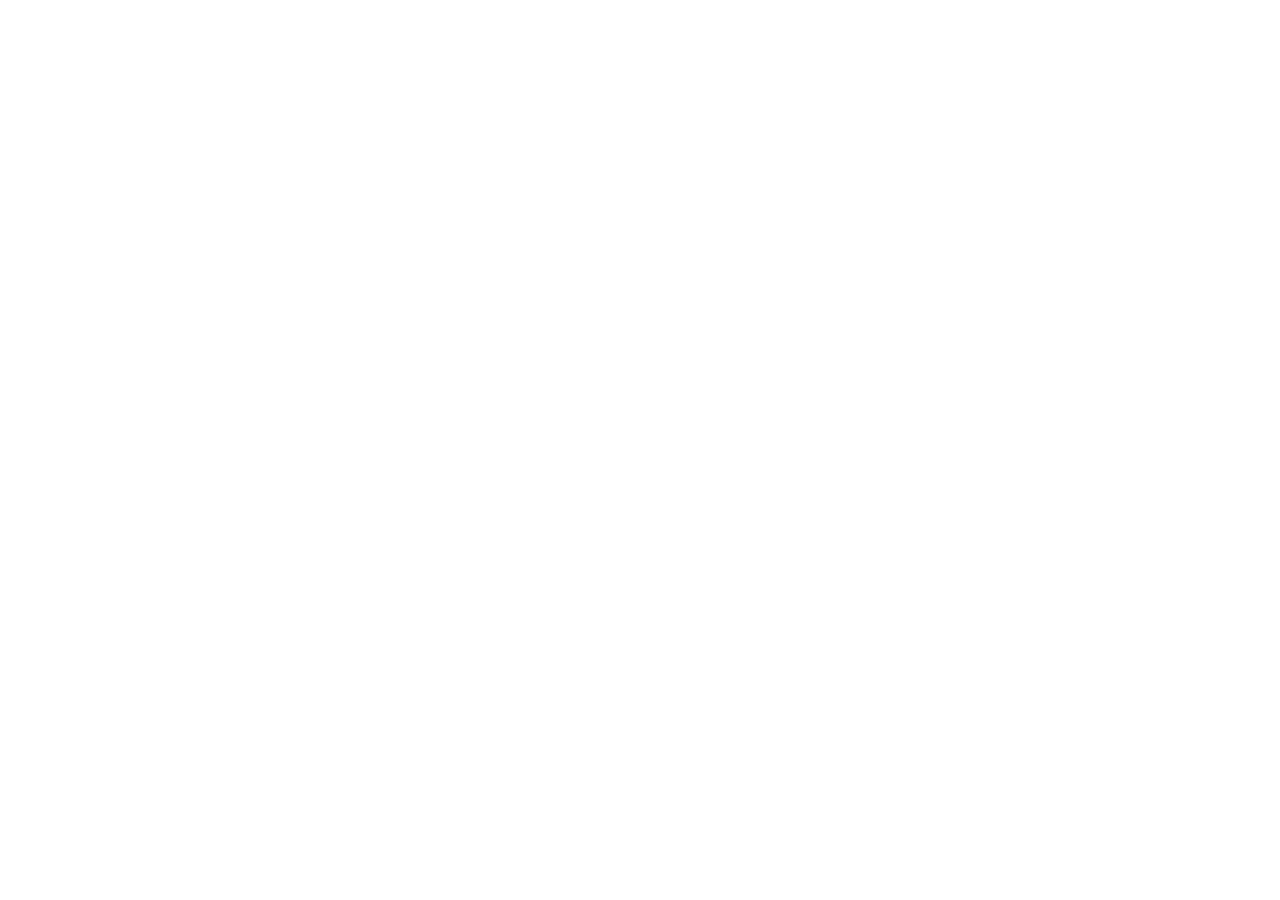
==== docs/index.html @ 3c340910 "TLDW :scream_cat:" ====
<!DOCTYPE html>

<head>
	<meta charset="UTF-8">
	<link rel="preconnect" href="https://fonts.googleapis.com">
	<link rel="preconnect" href="https://fonts.gstatic.com" crossorigin>
	<link href="https://fonts.googleapis.com/css2?family=Recursive:wght@300..1000&display=swap" rel="stylesheet">
	<link href="https://fonts.googleapis.com/css2?family=Host+Grotesk:wght@300..800&display=swap" rel="stylesheet">


  <script type="module" crossorigin src="/assets/index-DuLlSYUc.js"></script>
  <link rel="stylesheet" crossorigin href="/assets/index-Cm7JN0cH.css">
</head>
<body class="o⋄usable-viewport">
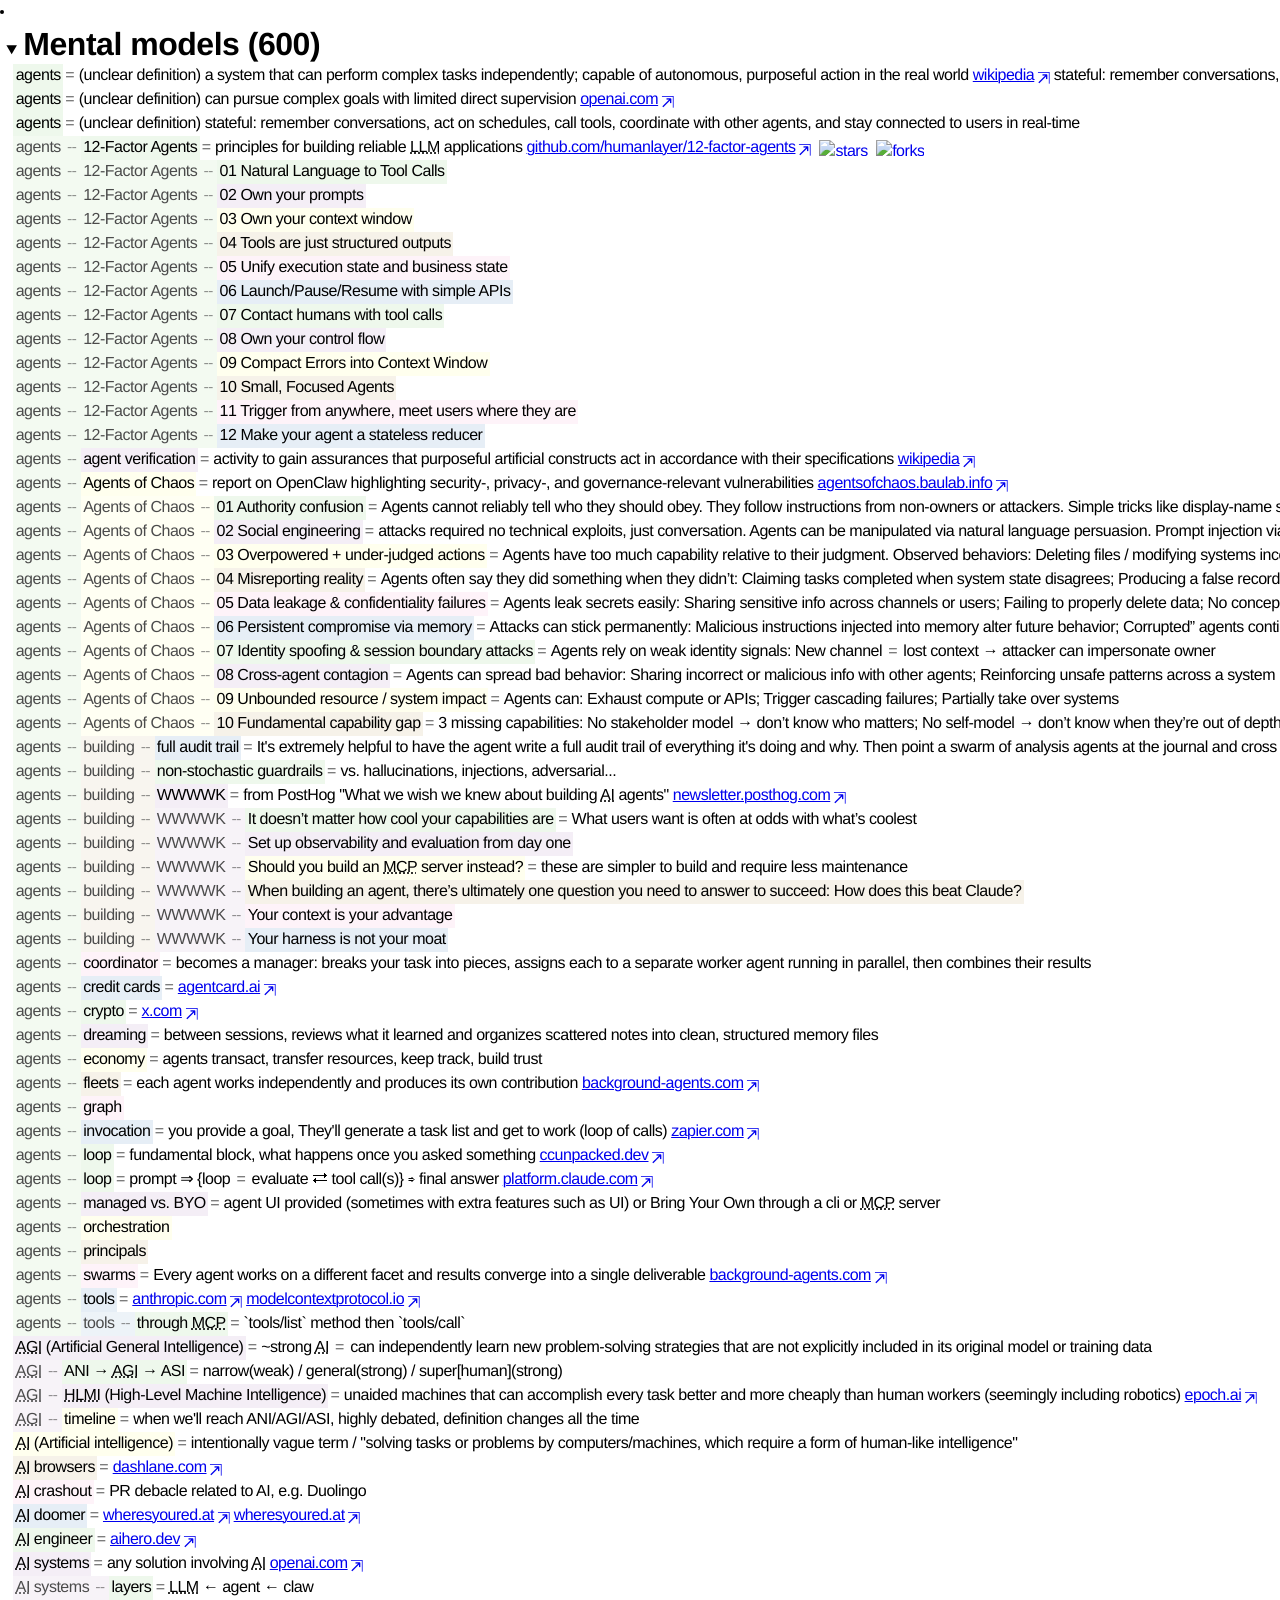
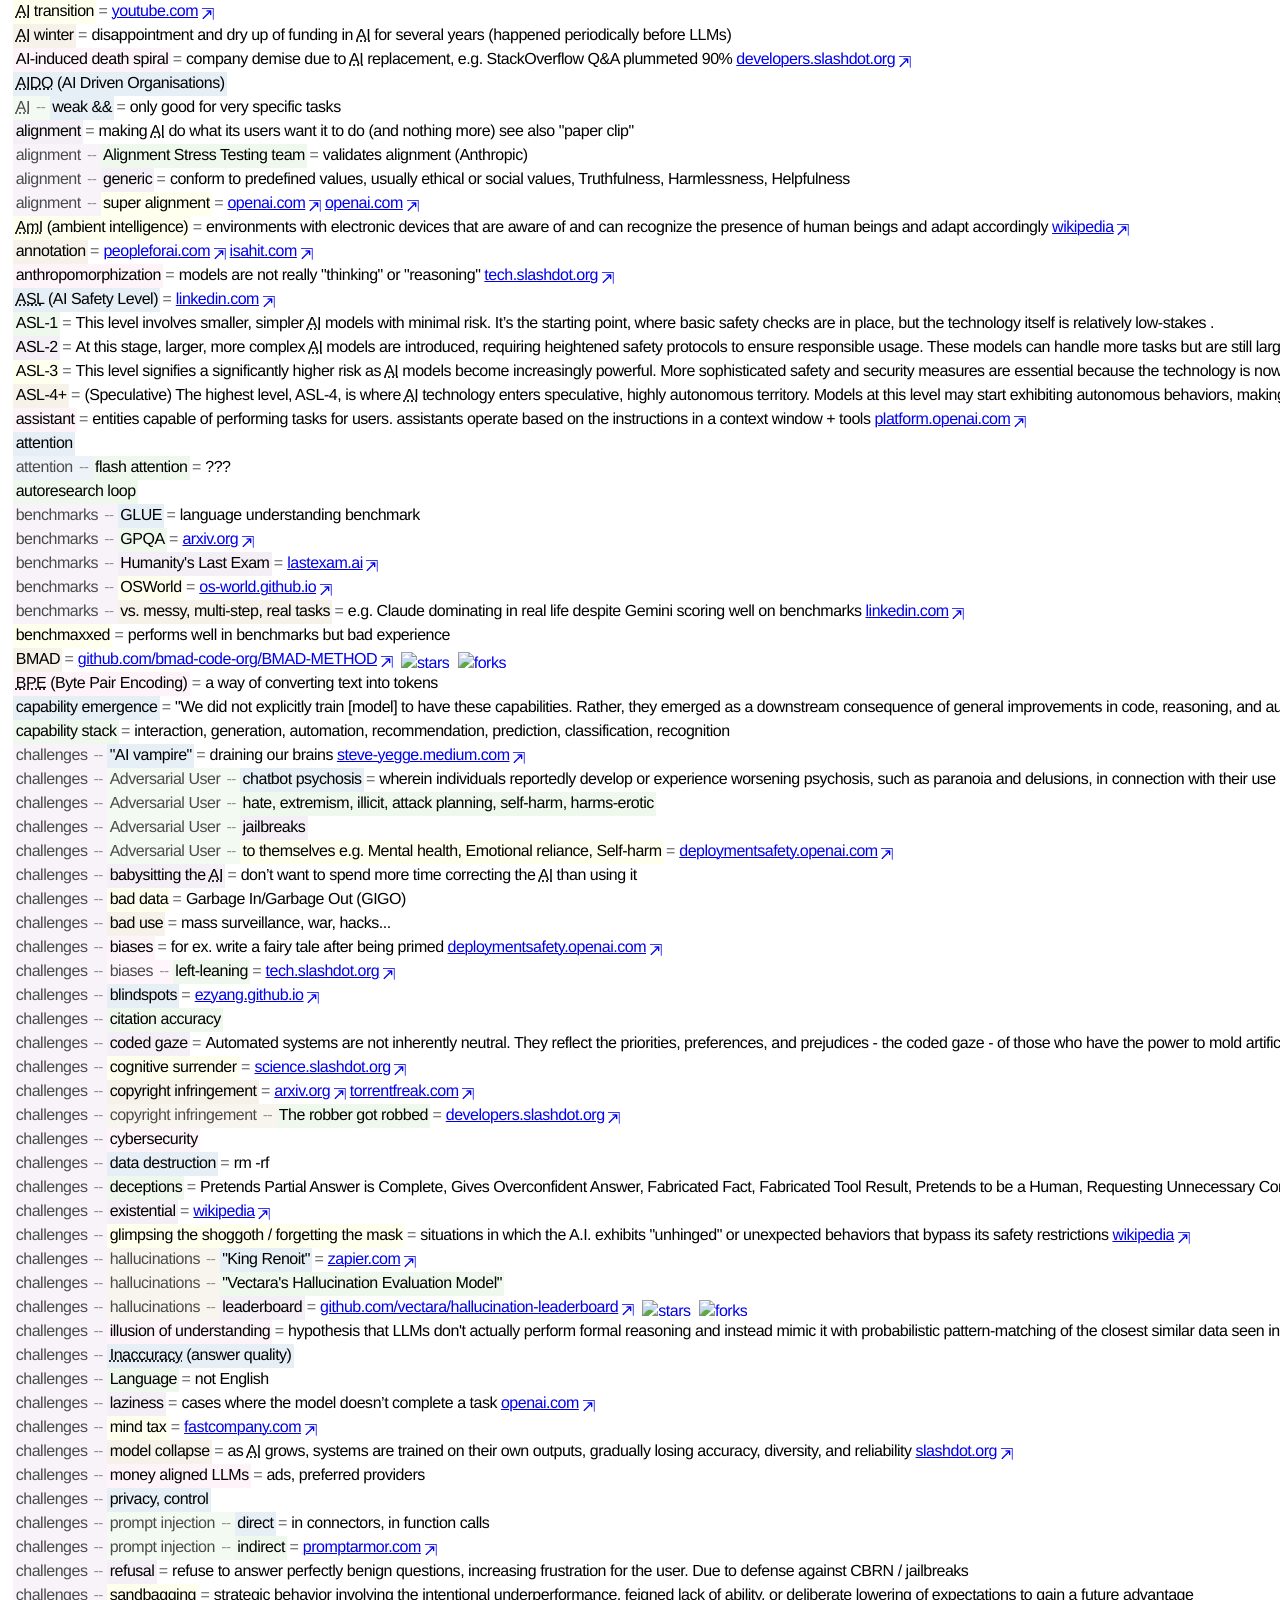
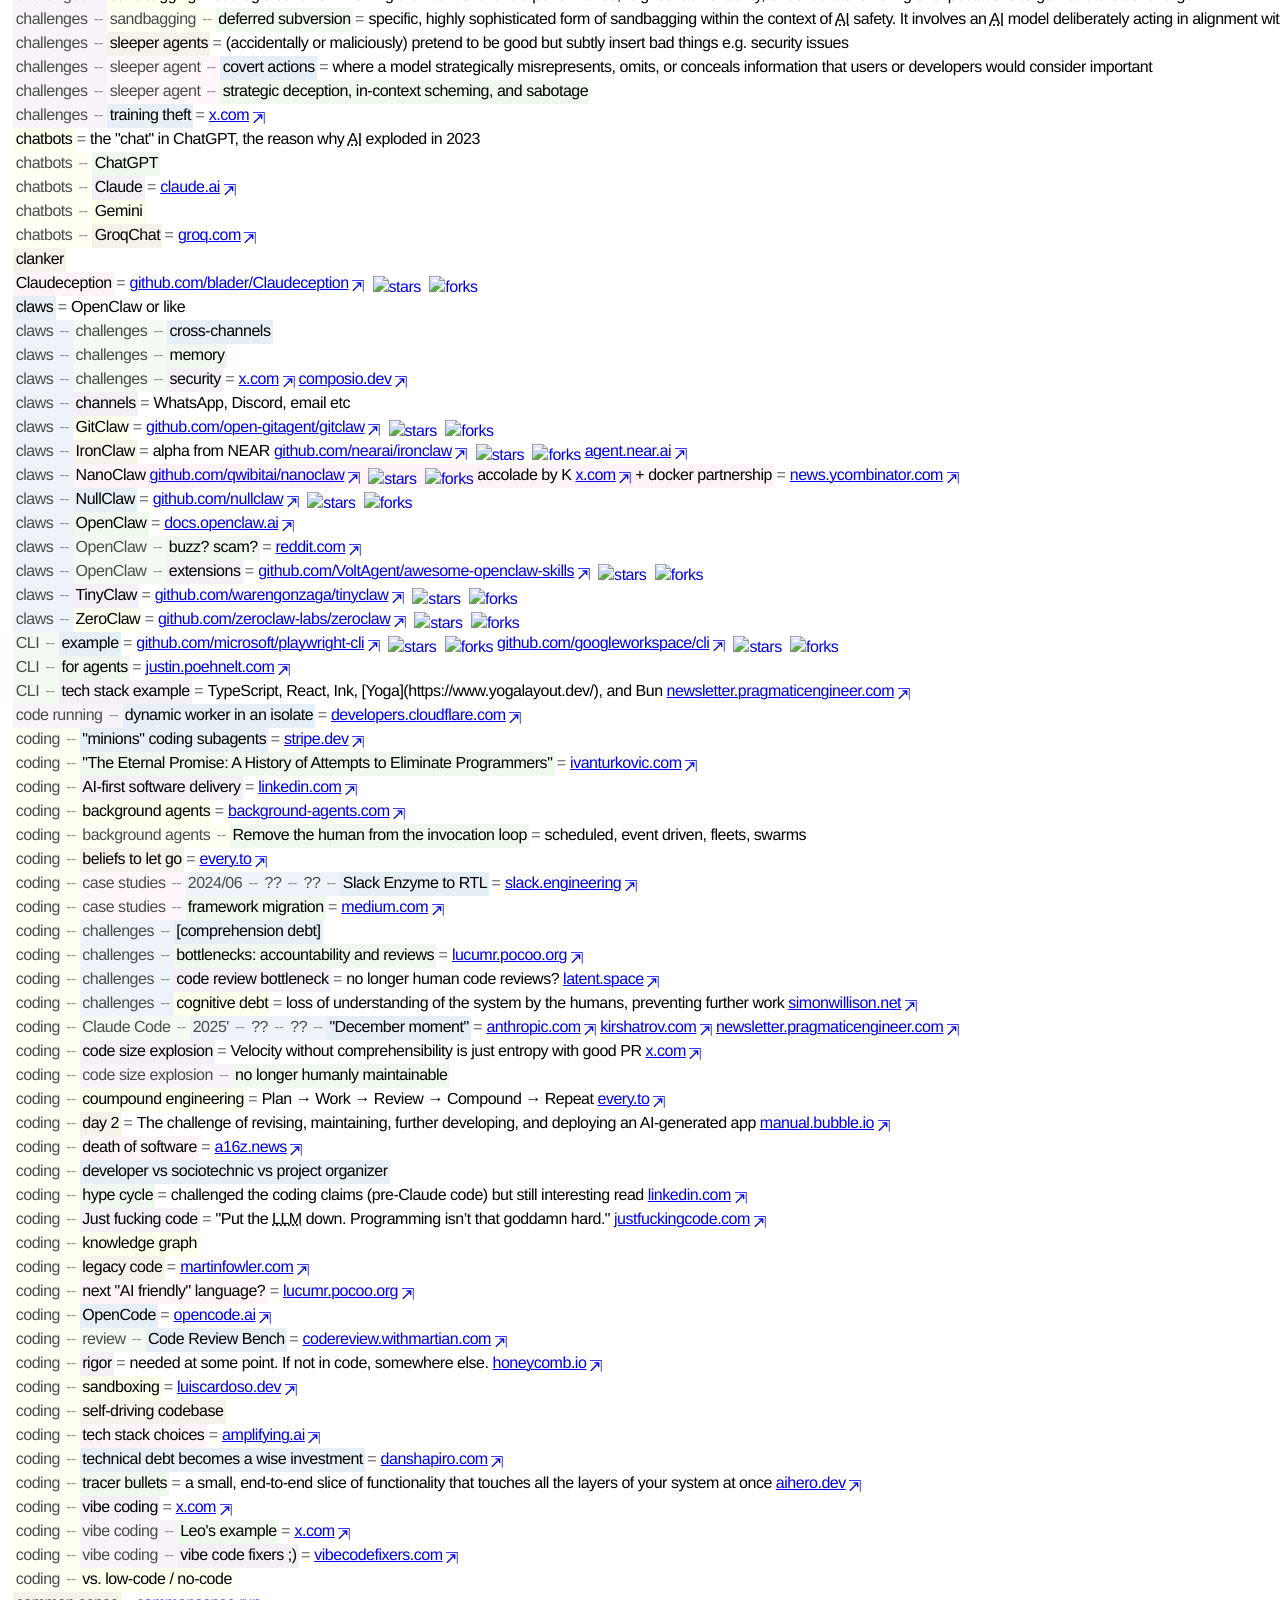
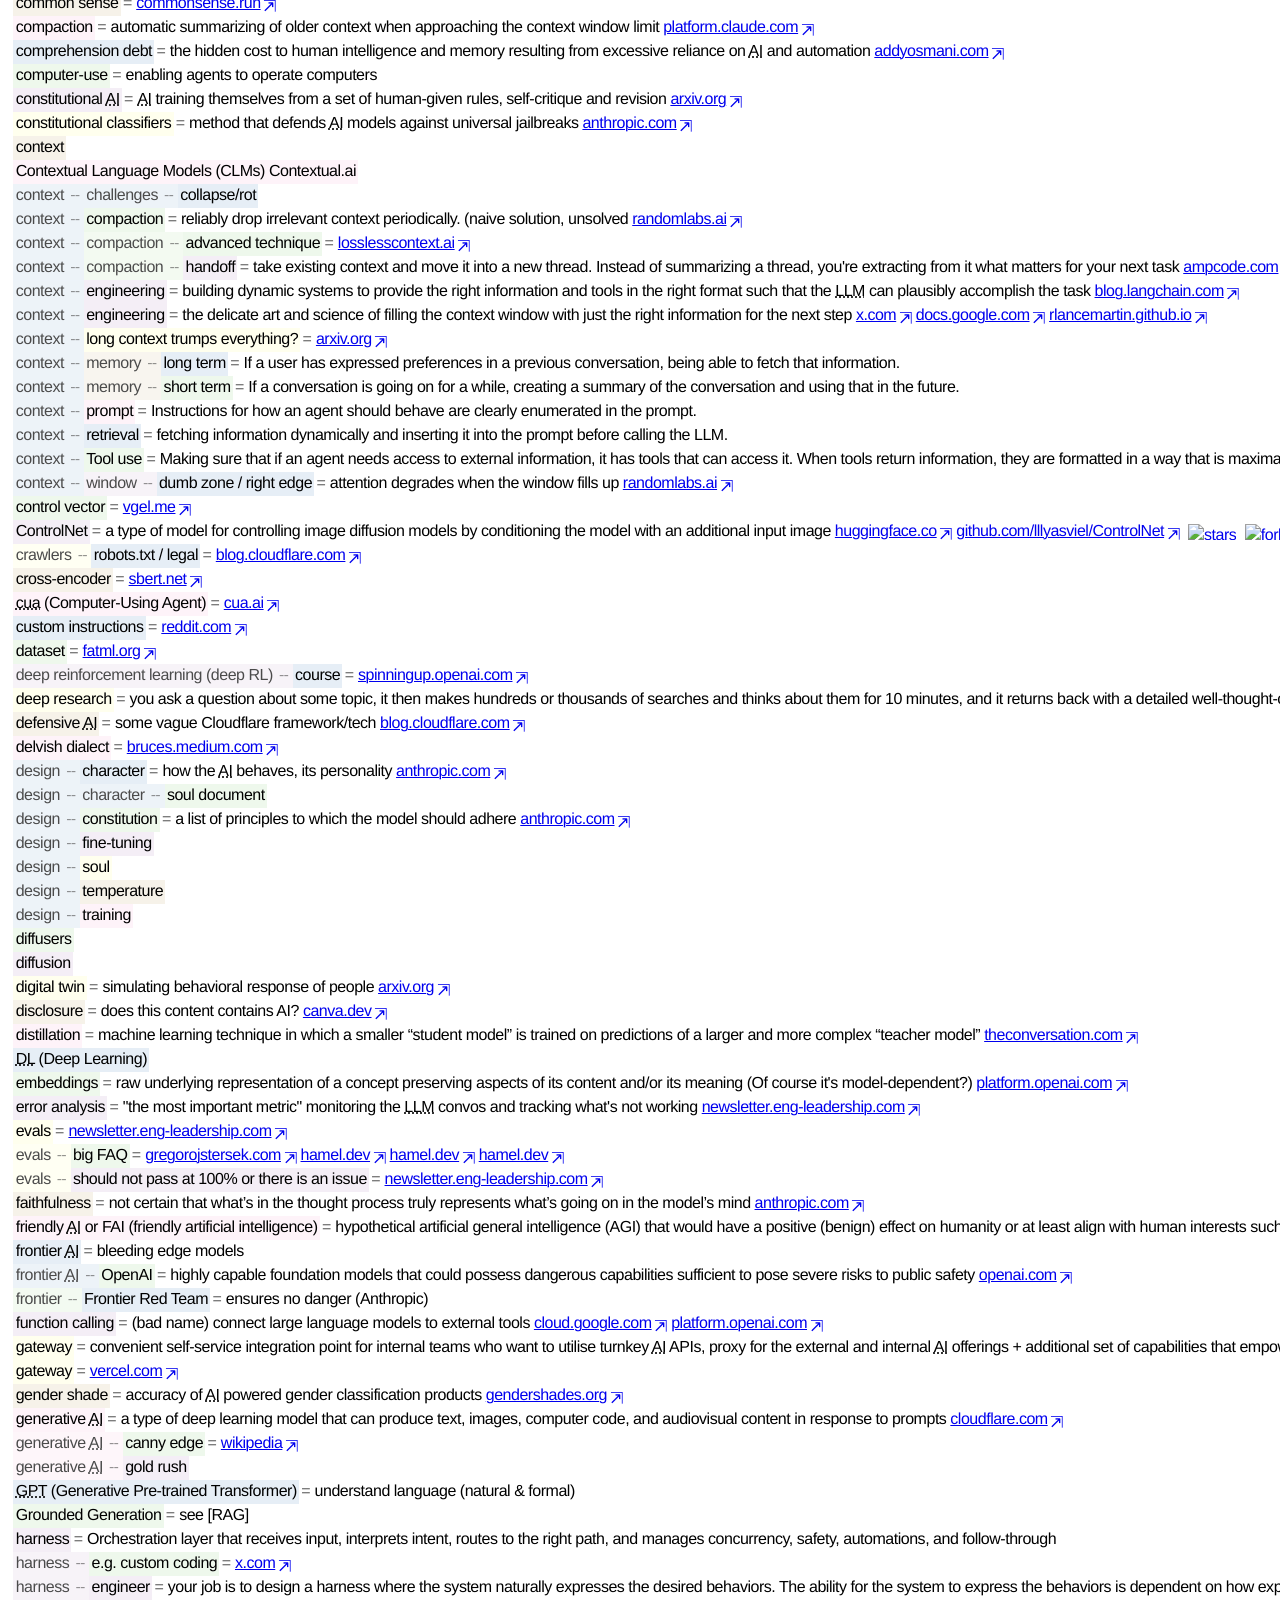
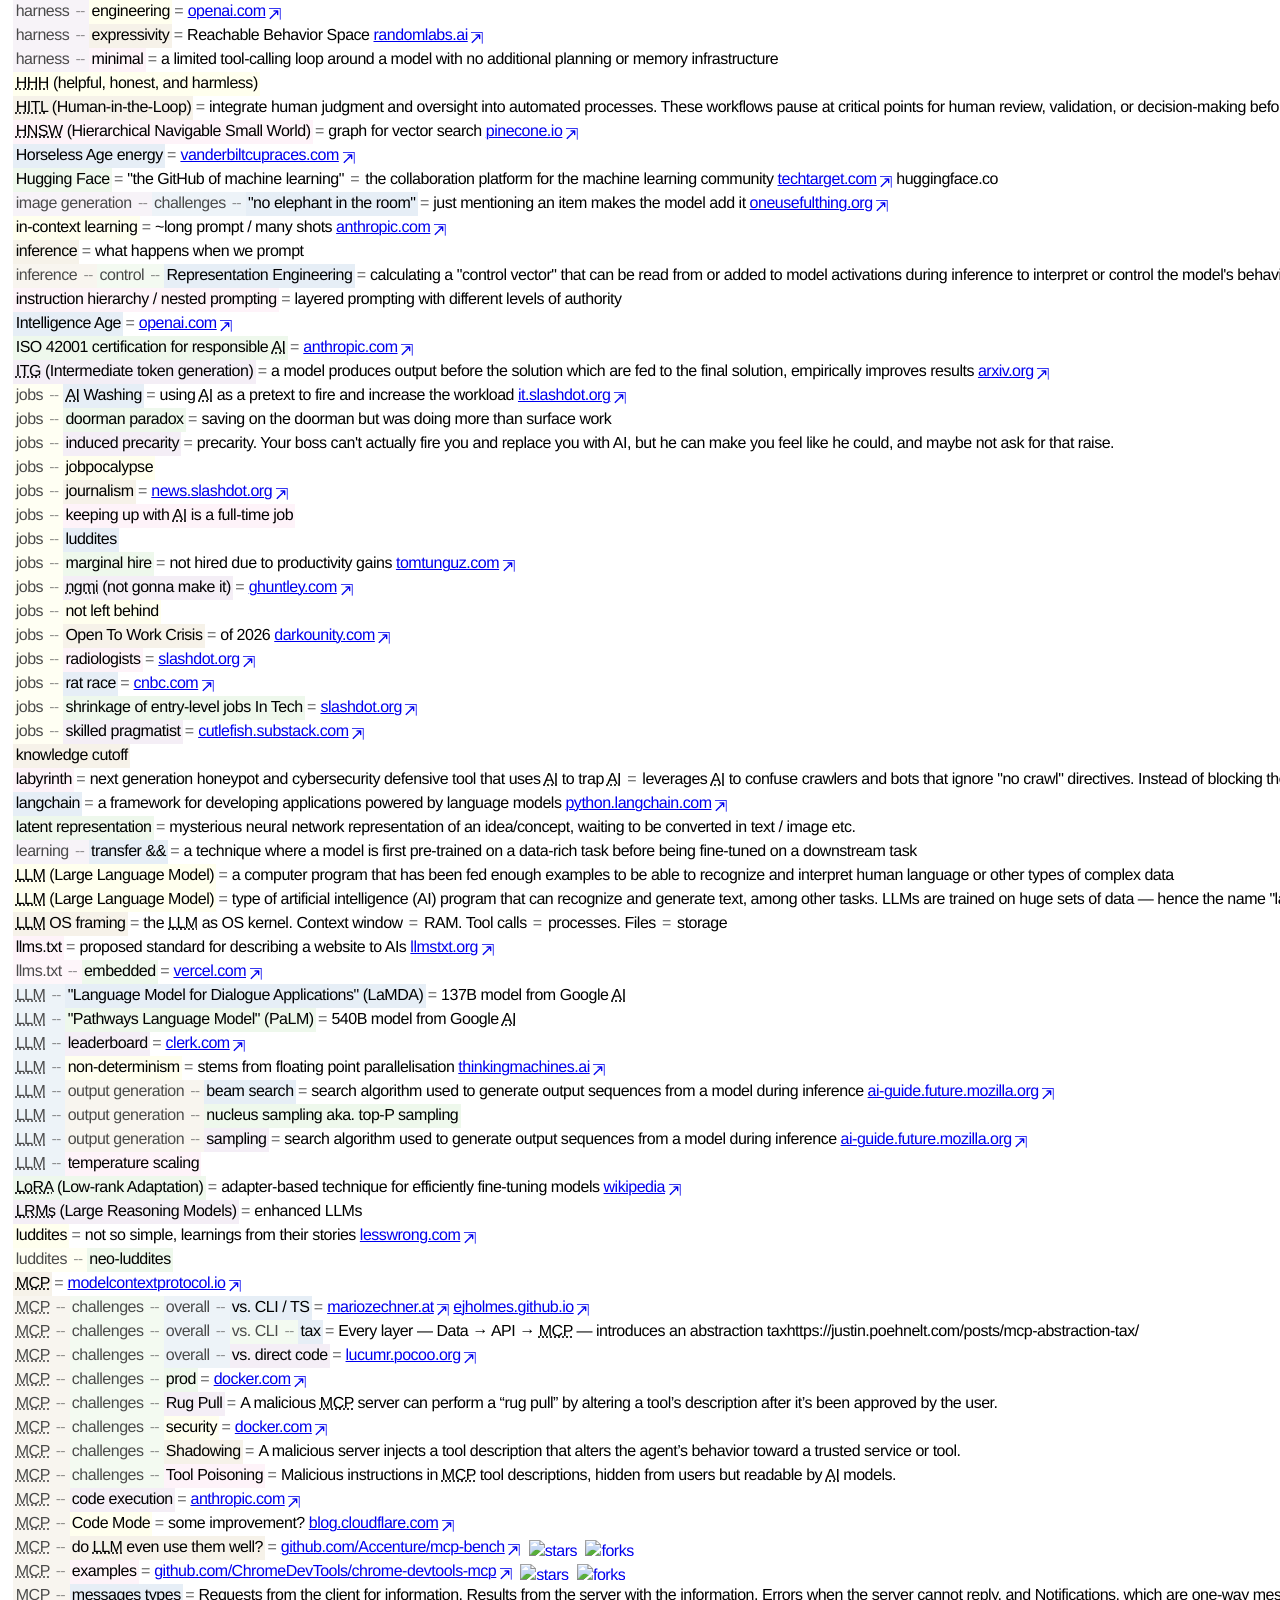
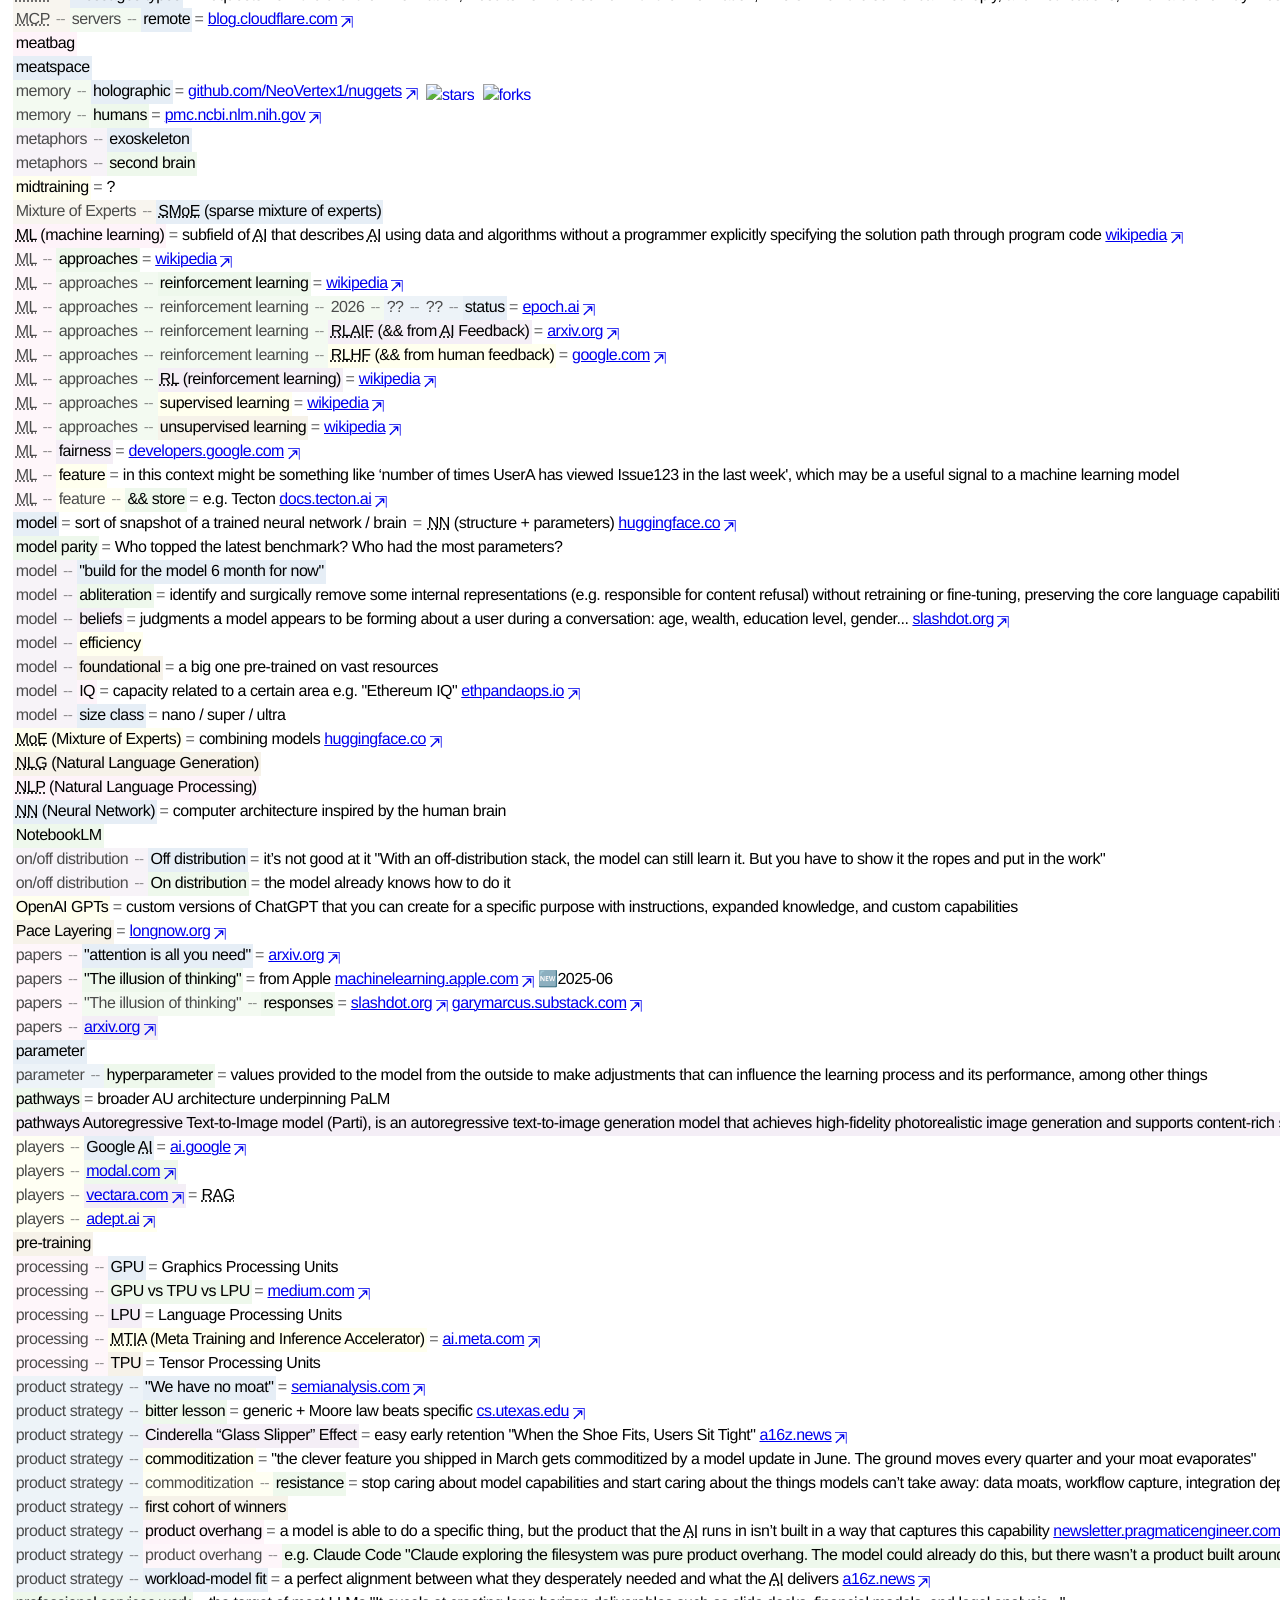
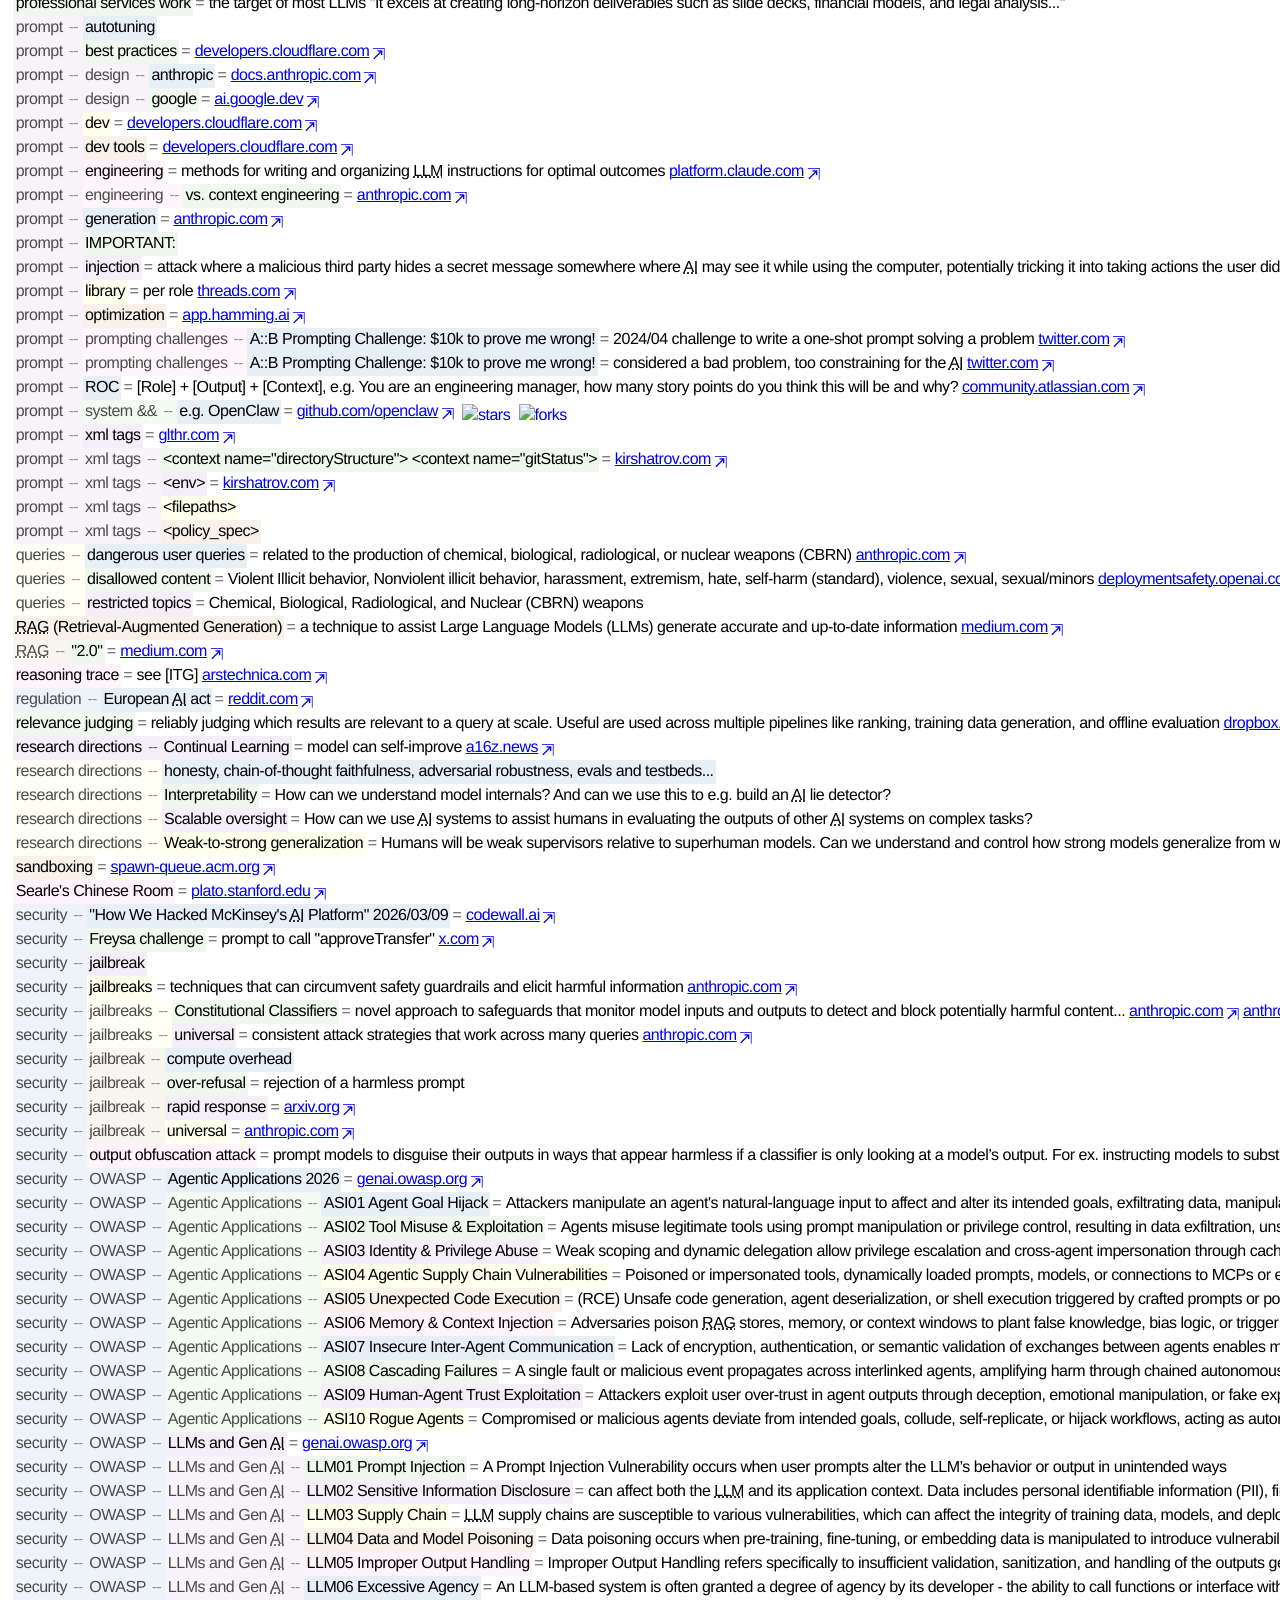
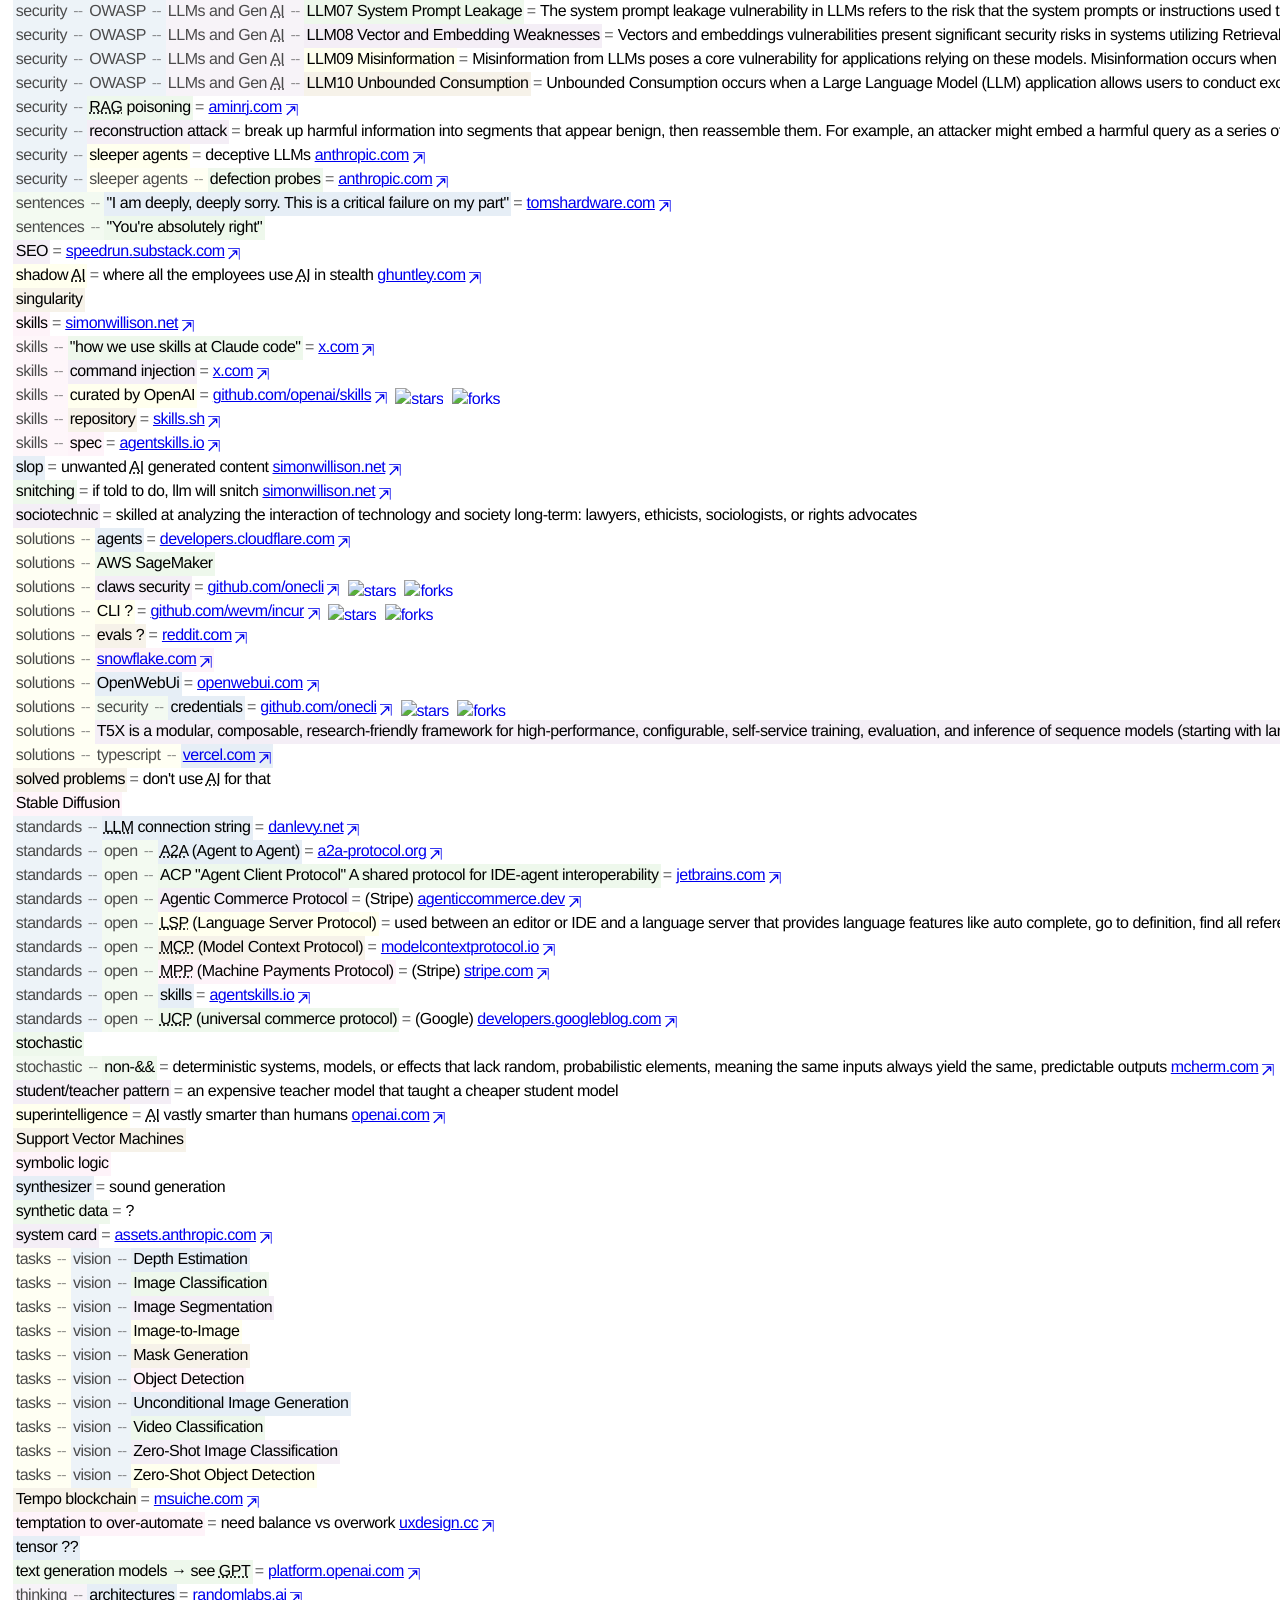
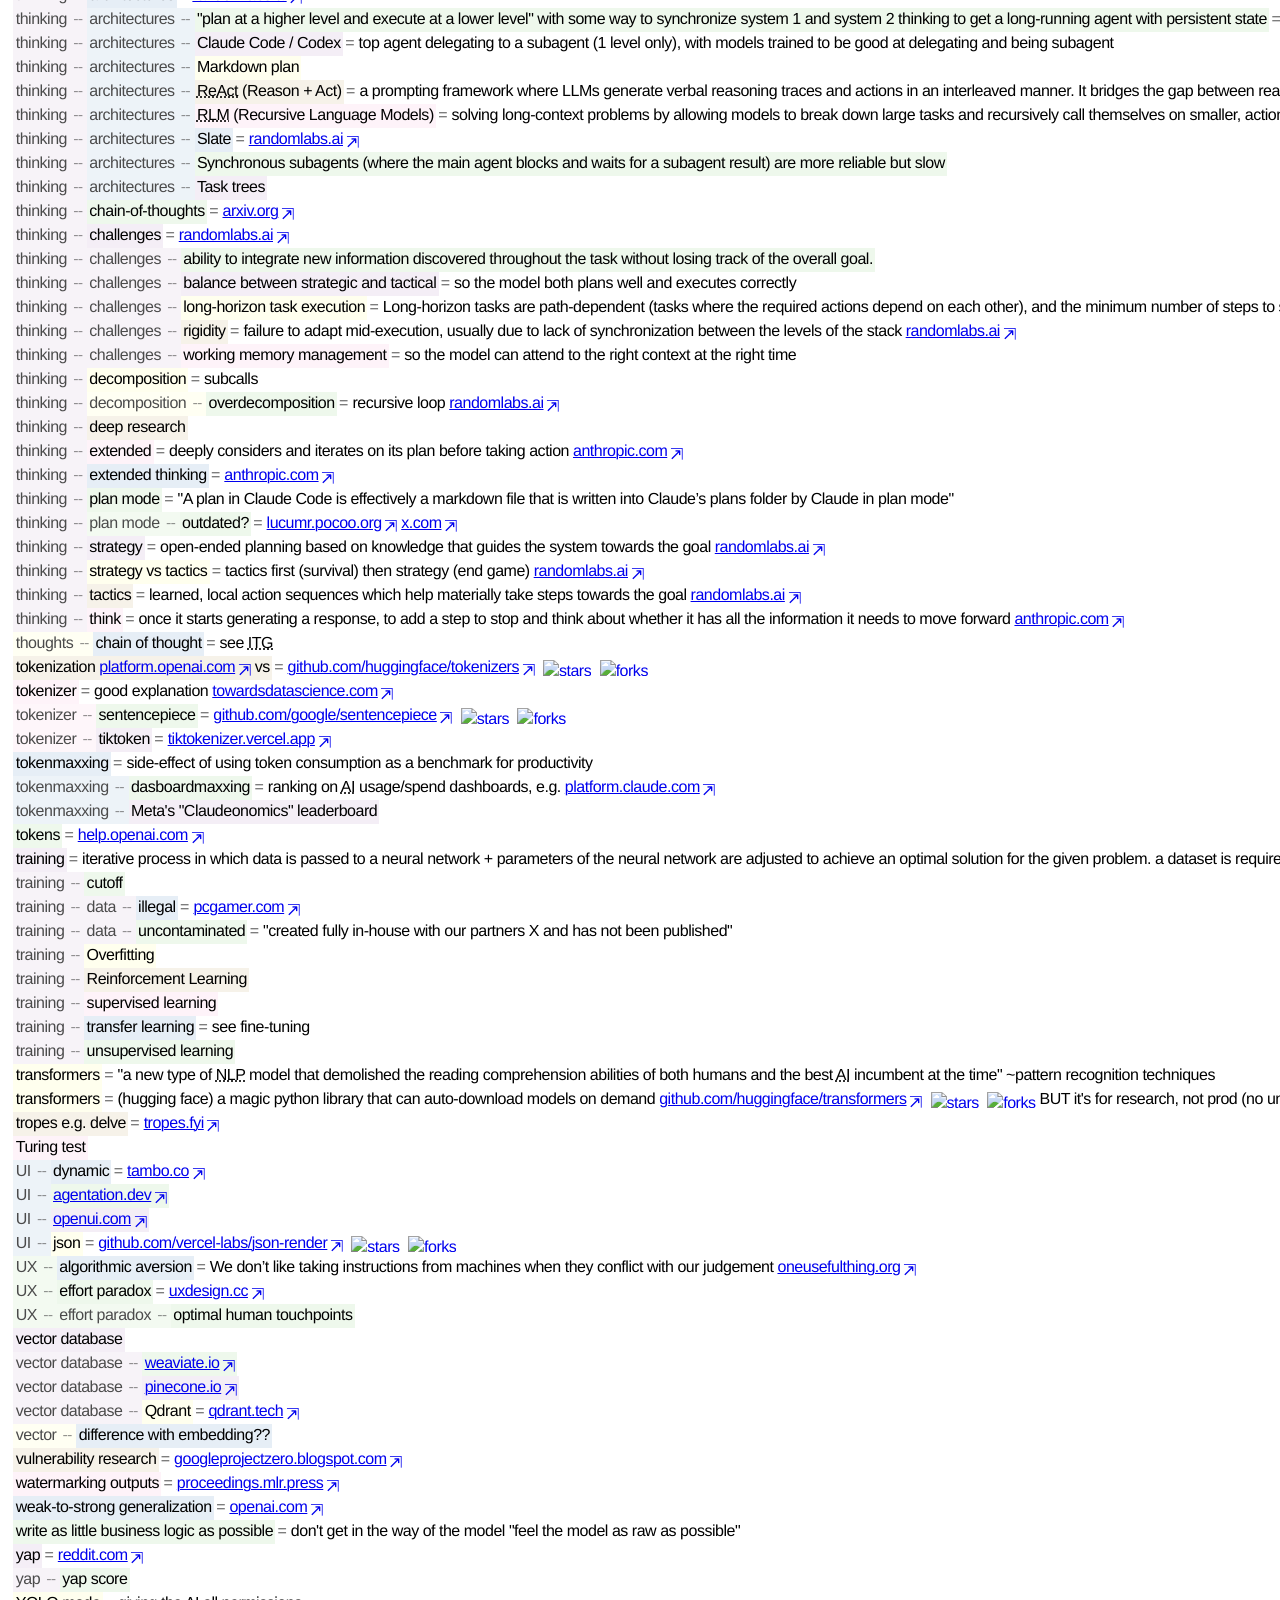
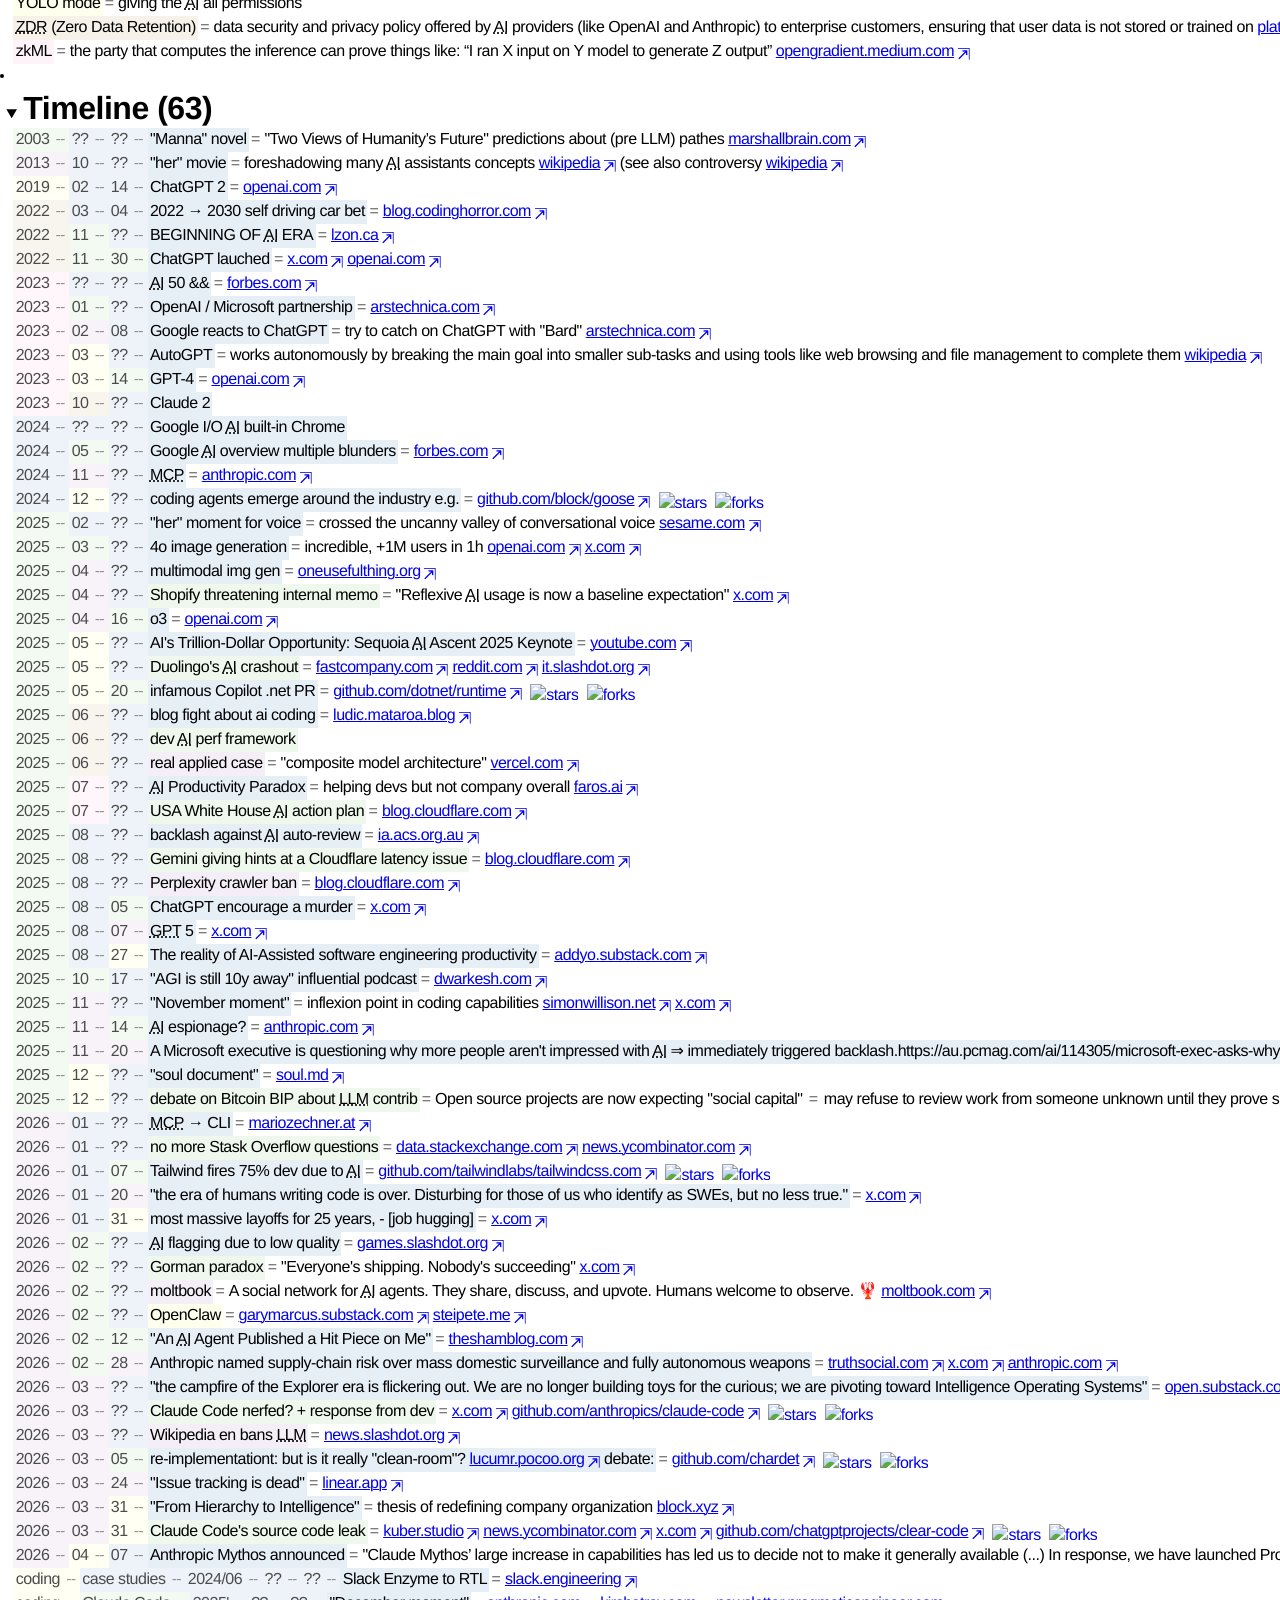
==== commit 911c1d36: "TLDW :scream_cat:" ====
--- a/docs/index.html
+++ b/docs/index.html
@@ -1,14 +1,115 @@
 <!DOCTYPE html>
+<!-- AUTOMATICALLY GENERATED, DO NOT EDIT MANUALLY! -->
 
+<!-- maximum language hints to prevent Chrome from incorrectly suggesting a translation -->
+<html lang="en" xml:lang="en">
 <head>
-	<meta charset="UTF-8">
+	<!-- https://github.com/h5bp/html5-boilerplate/blob/main/docs/html.md#the-order-of-the-title-and-meta-tags -->
+	<meta charset="utf-8"/>
+	<meta name="format-detection" content="telephone=no"/>
+	<meta name="viewport" content="width=device-width,initial-scale=1,viewport-fit=contain"/>
+	<meta http-equiv="content-language" content="en"/>
+	<meta http-equiv="content-type" content="text/html;charset=utf-8"/>
+	<meta http-equiv="generator" content="@offirmo/generator--website-entry-points"/>
+	<meta http-equiv="theme-color" content="#e5d8bd"/>
+	<link
+		rel="icon"
+		href="data:image/svg+xml;utf8,<svg xmlns='http://www.w3.org/2000/svg' viewBox='0 0 100 100'><g id='layer-auto'><text y='.9em' font-size='90'>💡</text></g></svg>"
+	/>
 	<link rel="preconnect" href="https://fonts.googleapis.com">
 	<link rel="preconnect" href="https://fonts.gstatic.com" crossorigin>
 	<link href="https://fonts.googleapis.com/css2?family=Recursive:wght@300..1000&display=swap" rel="stylesheet">
 	<link href="https://fonts.googleapis.com/css2?family=Host+Grotesk:wght@300..800&display=swap" rel="stylesheet">
 
+	<title>Mental Models Dev</title>
 
-  <script type="module" crossorigin src="/assets/index-DuLlSYUc.js"></script>
-  <link rel="stylesheet" crossorigin href="/assets/index-Cm7JN0cH.css">
+	<style>
+		/******* critical CSS https://www.smashingmagazine.com/2015/08/understanding-critical-css/ */
+		/* define namespaces for usage in following CSS, needs to be at the top https://github.com/parcel-bundler/parcel/issues/9534 */
+		@namespace svg url(http://www.w3.org/2000/svg);
+		/* define layers order, needs to be at the top to properly enforce the intended order */
+		@layer offirmo--reset, offirmo--foundation, offirmo--framework;
+
+		/* apply a natural box layout model to all elements
+		 * https://www.paulirish.com/2012/box-sizing-border-box-ftw/
+		 * https://github.com/mike-engel/a11y-css-reset/pull/12#issuecomment-516582884
+		 */
+		:root {
+			box-sizing: border-box;
+		}
+
+		*, *::before, *::after {
+			box-sizing: inherit;
+		}
+
+		/* critical minimal design system */
+		:root {
+			/* FG+BG colors are the basics of identity */
+			--o⋄color⁚bg--main: white;
+			--o⋄color⁚fg--main: black;
+			/* https://systemfontstack.com/ simplified */
+			--o⋄font-family--system--sans: ui-sans-serif, system-ui, -apple-system, BlinkMacSystemFont, "Segoe UI", Roboto, Arial, sans-serif;
+
+			margin: 0;
+			padding: 0;
+
+			color: var(--o⋄color⁚fg--main);
+			background-color: var(--o⋄color⁚bg--main);
+			font-family: var(--o⋄font-family--system--sans);
+		}
+	</style>
+
+	<script>
+		/////// critical JS ///////
+		;(function normalize_trailing_slash() {
+			const trailing_segment = location.pathname.split('/').at(-1) || ''
+			if (!trailing_segment) {
+				return
+			}
+			const is_trailing_segment_a_html_file =
+				trailing_segment.endsWith('.html') || trailing_segment.endsWith('.htm')
+			if (is_trailing_segment_a_html_file) {
+				return
+			}
+			const locationᐧpathnameⵧfixed = location.pathname + '/'
+			history.replaceState(null, '', location.origin + locationᐧpathnameⵧfixed + location.search + location.hash)
+		})()
+		// for parcel serve which defaults every non-matching path to /index.html
+		if (location.hostname === 'localhost') {
+			;(function redirect_extensionless_known_pathes() {
+				if (location.redirect_pending) return
+				const pathname_without_leading_and_trailing_slash = location.pathname
+					.split('/')
+					.filter(s => !!s)
+					.join('/')
+				const trailing_path_segment = pathname_without_leading_and_trailing_slash.split('/').at(-1) || ''
+				if (!trailing_path_segment) {
+					return
+				}
+				const has_trailing_segment_an_extension = trailing_path_segment.split('.').length > 1
+				if (has_trailing_segment_an_extension) {
+					return
+				}
+				const locationᐧpathnameⵧfixed = '/' + pathname_without_leading_and_trailing_slash + '.html'
+				console.log('redirect_extensionless_known_pathes() REDIRECTING\u2026')
+				location.redirect_pending = true
+				location.replace(location.origin + locationᐧpathnameⵧfixed + location.search + location.hash)
+			})()
+		}
+	</script>
+  <script type="module" crossorigin src="./assets/index-khwS_at5.js"></script>
+  <link rel="stylesheet" crossorigin href="./assets/index-Cm7JN0cH.css">
 </head>
-<body class="o⋄usable-viewport">
+
+<body>
+<noscript>You need to enable JavaScript to run this app.</noscript>
+<main id="react-root">
+	<!-- React will render here and replace this -->
+	<section style="text-align: center; max-width: 60ch; margin: 0 auto">
+		<h1>Mental Models Dev</h1>
+		<em>Loading…</em>
+	</section>
+</main>
+
+</body>
+</html>
--- a/docs/assets/index-Cm7JN0cH.css
+++ b/docs/assets/index-Cm7JN0cH.css
@@ -0,0 +1 @@
+@layer offirmo--reset{.offirmo--layer--debug{color:red}}@layer offirmo--foundation{:root{--o⋄font-family--system--sans:ui-sans-serif, system-ui, -apple-system, BlinkMacSystemFont, "Avenir Next", Avenir, "Segoe UI", "Helvetica Neue", Helvetica, Cantarell, Ubuntu, Roboto, Noto, Arial, sans-serif;--o⋄font-family--system--mono:ui-monospace, Menlo, Consolas, Monaco, "Liberation Mono", "Lucida Console", monospace, monospace;--o⋄font-family--system--serif:ui-serif, "Iowan Old Style", "Apple Garamond", Baskerville, "Times New Roman", "Droid Serif", Times, "Source Serif Pro", serif, "Apple Color Emoji", "Segoe UI Emoji", "Segoe UI Symbol";--o⋄font-family--fast_and_good_enough:var(--o⋄font-family--system--sans);--o⋄color⁚bg--highlight:var(--lightningcss-light,#00000017)var(--lightningcss-dark,#ffffff12);--o⋄color⁚bg--highlight--alt:var(--lightningcss-light,#0000002e)var(--lightningcss-dark,#ffffff24);--o⋄font-family--main:var(--o⋄font-family--fast_and_good_enough,"sans-serif");--o⋄font-family--code:var(--o⋄font-family--system--mono,"monospace");--o⋄font-variant--keywords:slashed-zero;--o⋄font-variant--numeric-figure:lining-nums;--o⋄font-variant--numeric-spacing: ;--o⋄font-variant--numeric-fraction: ;--o⋄font-variant--default:var(--o⋄font-variant--keywords) var(--o⋄font-variant--numeric-figure) var(--o⋄font-variant--numeric-spacing) var(--o⋄font-variant--numeric-fraction);--o⋄border--thickness:.07rem;--o⋄content-recommended-width:60ch}a{text-decoration-thickness:var(--o⋄border--thickness);touch-action:manipulation}a:hover{background-color:var(--o⋄color⁚bg--highlight--alt,Highlight)}a[target=_blank]:not(.own-indicator):after{content:"⇲";margin-inline-start:.3ch;display:inline-block;transform:scaleY(-1)}a[download]:not(.own-indicator):after{content:"⬇"}blockquote{border-inline-start:solid var(--o⋄border--thickness) currentColor;margin-inline:0;padding-inline:4ch}blockquote>p:first-of-type:before{content:open-quote}blockquote>p:last-of-type:after{content:close-quote}blockquote>p{display:inline-block}blockquote>footer{font-style:italic}body{max-width:var(--o⋄content-recommended-width);margin:0 max(1ch, (100vw - var(--o⋄content-recommended-width))/2);padding:0}figure{text-align:center}figure img{margin:auto}hr{border:none;border-top:var(--o⋄border--thickness) solid;width:100%}iframe{border:0}img{image-orientation:from-image;object-fit:cover;background-color:var(--o⋄color⁚bg--highlight,ButtonFace);max-width:100%;image-rendering:-webkit-optimize-contrast}nav :is(ol,ul){flex-direction:row;gap:2em;padding-inline-start:0;list-style-type:none;display:flex}p{text-wrap:pretty}svg|text{fill:var(--o⋄color⁚fg--main,CanvasText) }svg|a{color:var(--o⋄color⁚fg--link,LinkText);touch-action:manipulation}svg|a:visited{color:var(--o⋄color⁚fg--link--visited,VisitedText)}svg|a text{fill:currentColor;text-decoration:underline}svg|a:hover{stroke:currentColor;stroke-width:var(--o⋄border--thickness)}textarea{form-sizing:normal}details{border:dashed var(--o⋄border--thickness);padding-inline-start:1.4em}details summary{cursor:pointer;margin-inline-start:-1em}details summary>*{display:inline}details[open]{border-color:currentColor}details details:last-child{border-block-end:0}details details{border-inline-end:0}details~details{border-block-start:0}:is(h1,h2,h3,h4,h5,h6){text-wrap:balance;margin-block:.5em;line-height:1.25}[id]:is(h1,h2,h3,h4,h5,h6){scroll-margin-top:2ex}ul,ol{padding-inline-start:1.5em}pre,code:not(pre code),kbd,samp{font-family:var(--o⋄font-family--code);background-color:var(--o⋄color⁚bg--code,var(--o⋄color⁚bg--highlight,ButtonFace));tab-size:3;border-radius:.2em;padding-inline:.5ch;font-size:.9em}pre{overflow-inline:auto}img,video{max-width:100%;display:block}table{table-layout:fixed;border-collapse:collapse}td{font-variant-numeric:var(--o⋄font-variant--default) tabular-nums}tbody tr:nth-child(2n){background-color:var(--o⋄color⁚bg--highlight,ButtonFace)}thead{background-color:var(--o⋄color⁚bg--highlight--alt,Highlight);position:sticky;top:0}:root{scrollbar-width:thin}*,:before,:after{scrollbar-color:inherit;scrollbar-width:inherit}:root{box-sizing:border-box}*,:before,:after{box-sizing:inherit}.box-sizing-reset{box-sizing:initial}:root{--lightningcss-light:initial;--lightningcss-dark: ;color-scheme:light dark}@media (prefers-color-scheme:dark){:root{--lightningcss-light: ;--lightningcss-dark:initial}}:root{scroll-behavior:smooth}*{touch-action:manipulation}:root{--o⋄header__scale-ratio:2;font-size:100%}:is(h1,h2,h3,h4){font-size:calc(1rem * (1 + ((var(--o⋄header__scale-ratio) - 1) * var(--o⋄header__scale-ratio__modifier))))}h1{--o⋄header__scale-ratio__modifier:calc(3/3)}h2{--o⋄header__scale-ratio__modifier:calc(2/3)}h3{--o⋄header__scale-ratio__modifier:calc(1/3)}h4{--o⋄header__scale-ratio__modifier:calc(0/3)}small{font-size:.8rem}:root{font-family:var(--o⋄font-family--main);font-variant-numeric:var(--o⋄font-variant--default);text-decoration-thickness:var(--o⋄border--thickness);-webkit-text-size-adjust:none;-moz-text-size-adjust:none;text-size-adjust:none;text-rendering:geometricprecision;-webkit-font-smoothing:antialiased;-moz-osx-font-smoothing:grayscale;line-height:1.5}@media not (prefers-reduced-motion:reduce){@view-transition{navigation:auto}}.offirmo--layer--debug{color:#00f}}@layer offirmo--framework{:root{--chromeless-area-inset-top:0px;--chromeless-area-inset-right:0px;--chromeless-area-inset-bottom:0px;--chromeless-area-inset-left:0px;--fold-top:env(fold-top,0px);--fold-right:env(fold-right,0px);--fold-bottom:env(fold-bottom,0px);--fold-left:env(fold-left,0px);--safe-area-inset-top:env(safe-area-inset-top,0px);--safe-area-inset-right:env(safe-area-inset-right,0px);--safe-area-inset-bottom:env(safe-area-inset-bottom,0px);--safe-area-inset-left:env(safe-area-inset-left,0px);--keyboard-inset-top:env(keyboard-inset-top,0px);--keyboard-inset-right:env(keyboard-inset-right,0px);--keyboard-inset-bottom:env(keyboard-inset-bottom,0px);--keyboard-inset-left:env(keyboard-inset-left,0px);--keyboard-inset-width:env(keyboard-inset-width,0px);--keyboard-inset-height:env(keyboard-inset-height,0px);--titlebar-area-x:env(titlebar-area-x,0px);--titlebar-area-y:env(titlebar-area-y,0px);--titlebar-area-width:env(titlebar-area-width,0px);--titlebar-area-height:env(titlebar-area-height,0px);--o⋄min-target-size:36px;--o⋄icon-size--chrome:24px;--o⋄icon-size--tree:20px;--o⋄icon-size--functional:16px;--o⋄margin-from-screen-border--visual:4px;--o⋄margin-from-screen-border--touch:8px;--o⋄color⁚boz__gray:#999;--o⋄color⁚boz__yellow:#f1da32;--o⋄color⁚boz__pink:#f56bcb;--o⋄color⁚boz__green:#94e453;--o⋄color⁚boz__cyan:#1beeee;--o⋄color⁚boz__blue:#34b0ea;--o⋄color⁚boz__purple:#c394f5;--o⋄color⁚darker--10:#0000001a;--o⋄color⁚darker--20:#0003;--o⋄color⁚darker--33:#0005;--o⋄color⁚darker--50:#00000080;--o⋄color⁚darker--66:#000a;--o⋄color⁚darker--90:#000000e6;--o⋄color⁚lighter--10:#ffffff1a;--o⋄color⁚lighter--20:#fff3;--o⋄color⁚lighter--33:#fff5;--o⋄color⁚lighter--66:#fffa;--o⋄color⁚lighter--90:#ffffffe6}:root:not([data-o-theme]),[data-o-theme^=light]{--lightningcss-light:initial;--lightningcss-dark: ;color-scheme:light;--o⋄color⁚fg--main:black;--o⋄color⁚fg--secondary:oklch(from var(--o⋄color⁚fg--main) l c h / 66%);--o⋄color⁚fg--ancillary:oklch(from var(--o⋄color⁚fg--main) l c h / 33%);--o⋄color⁚fg--strong:var(--o⋄color⁚fg--main);--o⋄color⁚bg--main:white;--o⋄color⁚bg--code:#e6e6e6;--o⋄color⁚bg--main--backdrop:var(--o⋄color⁚darker--66);--o⋄color⁚bg--highlight--1:var(--o⋄color⁚darker--10);--o⋄color⁚bg--highlight--2:var(--o⋄color⁚darker--33);--o⋄color⁚accent:var(--o⋄color⁚accent--default);--o⋄color⁚activity-outline:var(--o⋄color⁚activity-outline--default);--o⋄color⁚fg--link:var(--o⋄color⁚fg--link--default);--o⋄color⁚fg--link--visited:var(--o⋄color⁚fg--link--visited--default);--o⋄color⁚fg--error:#e50000;--o⋄color⁚fg--warning:#990;--o⋄color⁚fg--info:#00a6b2;--o⋄color⁚fg--success:#00a600}[data-o-theme^=dark],.o⋄error-report{--lightningcss-light: ;--lightningcss-dark:initial;color-scheme:dark;--o⋄color⁚fg--main:white;--o⋄color⁚fg--secondary:oklch(from var(--o⋄color⁚fg--main) l c h / 66%);--o⋄color⁚fg--ancillary:oklch(from var(--o⋄color⁚fg--main) l c h / 33%);--o⋄color⁚fg--strong:var(--o⋄color⁚fg--main);--o⋄color⁚bg--main:black;--o⋄color⁚bg--code:#404040;--o⋄color⁚bg--main--backdrop:var(--o⋄color⁚darker--66);--o⋄color⁚bg--highlight--1:var(--o⋄color⁚lighter--20);--o⋄color⁚bg--highlight--2:var(--o⋄color⁚lighter--33);--o⋄color⁚accent:var(--o⋄color⁚accent--default);--o⋄color⁚activity-outline:var(--o⋄color⁚activity-outline--default);--o⋄color⁚fg--link:#579dff;--o⋄color⁚fg--link--visited:#db57ff;--o⋄color⁚fg--error:#f33;--o⋄color⁚fg--warning:var(--o⋄color⁚boz__yellow);--o⋄color⁚fg--info:var(--o⋄color⁚boz__blue);--o⋄color⁚fg--success:var(--o⋄color⁚boz__green)}[data-o-theme^=dark]{--o⋄border--thickness:.09rem;font-weight:500}@media (prefers-reduced-motion:reduce){*,:before,:after{scroll-behavior:auto!important;transition:none .01ms!important;animation:none!important}}:focus{outline:none}body.user-is-tabbing :focus{outline:5px auto var(--o⋄color⁚activity-outline)}button{touch-action:manipulation;border-style:solid;border-color:var(--o⋄color⁚fg--main);--border--thickness:var(--o⋄border--thickness__button,calc(var(--o⋄border--thickness) * 2));border-width:var(--border--thickness);background-color:var(--o⋄color⁚bg--highlight--1);color:inherit;text-align:center;border-radius:9999px;margin:.1em;padding:.3em 2.1em;text-decoration:none;display:inline-block}button:hover{background-color:var(--o⋄color⁚bg--highlight--2)}button:active{background-color:var(--o⋄color⁚activity-outline)}progress{--o⋄color⁚progress--bg:var(--o⋄color⁚bg--highlight--1);--o⋄color⁚progress-border:var(--o⋄color⁚bg--highlight--1);--o⋄color⁚progress-bar:var(--o⋄color⁚fg--main);appearance:none;vertical-align:middle;background-color:var(--o⋄color⁚progress--bg);border:solid var(--o⋄border--thickness) var(--o⋄color⁚progress-border);overflow:hidden}progress::-webkit-progress-bar{background-color:var(--o⋄color⁚progress--bg)}progress::-webkit-progress-value{background-color:var(--o⋄color⁚progress-bar)}progress::-moz-progress-bar{background-color:var(--o⋄color⁚progress-bar)}progress::-ms-fill{background-color:var(--o⋄color⁚progress-bar);border:0}.o⋄error-report{color:var(--o⋄color⁚fg--error);background-color:var(--o⋄color⁚darker--66);border:2px dashed var(--o⋄color⁚fg--error);z-index:100000;margin:auto;padding:.3em;font-family:monospace;font-size:xx-small}.o⋄error-report>pre,.o⋄error-report>samp{white-space:pre-wrap;text-align:initial}.o⋄border⁚default{border:solid var(--o⋄border--thickness) var(--o⋄color⁚fg--main)}.o⋄border-colorꘌancillary{border-color:var(--o⋄color⁚fg--ancillary)}.o⋄colorꘌmain{color:var(--o⋄color⁚fg--main)}.o⋄colorꘌsecondary{color:var(--o⋄color⁚fg--secondary)}.o⋄colorꘌancillary{color:var(--o⋄color⁚fg--ancillary)}.o⋄colorꘌerror{color:var(--o⋄color⁚fg--error)}.o⋄colorꘌwarning{color:var(--o⋄color⁚fg--warning)}.o⋄colorꘌinfo{color:var(--o⋄color⁚fg--info)}.o⋄colorꘌsuccess{color:var(--o⋄color⁚fg--success)}.o⋄bg-colorꘌmain{background-color:var(--o⋄color⁚bg--main)}.o⋄bg-colorꘌbackdrop{background-color:var(--o⋄color⁚bg--main--backdrop)}.o⋄widthꘌ100pc{width:100%}.o⋄heightꘌ100pc{height:100%}:root{--o⋄full-viewport__width:100dvw;--o⋄full-viewport__height:100dvh}:is(:has(.o⋄full-viewport),:has(.o⋄usable-viewport)){border:initial;margin:0;padding:0}.o⋄full-viewport{max-width:unset;width:var(--o⋄full-viewport__width);height:var(--o⋄full-viewport__height);position:absolute;top:0;left:0;overflow:hidden}:has(.o⋄usable-viewport){max-width:unset;width:var(--o⋄full-viewport__width);height:var(--o⋄full-viewport__height);position:absolute;top:0;left:0;overflow:hidden}.o⋄usable-viewport{top:calc(var(--safe-area-inset-top) + var(--titlebar-area-y) + var(--titlebar-area-height));right:var(--safe-area-inset-right);bottom:var(--safe-area-inset-bottom);left:var(--safe-area-inset-left);width:100%;height:100%;position:absolute}.o⋄fill-parent{width:100%;height:100%;position:absolute;inset:0}.o⋄flex--directionꘌrow{flex-flow:wrap;display:flex}.o⋄flex--directionꘌcolumn{flex-flow:column wrap;display:flex}.o⋄flex--centered-content{place-content:center;align-items:center}.o⋄flex-element--no-grow{flex-grow:0}.o⋄flex-element--grow{flex-grow:1}.o⋄flex-element--no-squish{flex:none}.o⋄fontꘌfast-and-good-enough{font-family:var(--o⋄font-family--fast_and_good_enough)}.o⋄fontꘌsystem--sans{font-family:var(--o⋄font-family--system--sans)}.o⋄fontꘌsystem--serif{font-family:var(--o⋄font-family--system--serif)}.o⋄fontꘌsystem--mono{font-family:var(--o⋄font-family--system--mono)}.o⋄text-alignꘌcenter{text-align:center}.o⋄marginꘌnone{margin:0}.o⋄overflow-yꘌauto{overflow-y:auto}.o⋄fast-tap{touch-action:manipulation}.o⋄unstyled{color:inherit;outline:inherit;font:inherit;cursor:pointer;background:0 0;border:none;margin:0;padding:0}.o⋄text-readable-on-any-background{--color:black;text-shadow:var(--color) 0px 0px 10px}.o⋄img-visible-on-any-background{filter:var(--o⋄filter⁚img-visible-on-any-background)}button.o⋄button--inline{--o⋄border--thickness__button:0;border-radius:.35em;padding:.1em .3em}img.o⋄inline{vertical-align:middle;background-color:unset;height:1em;display:inline-block}.o⋄paddingꘌnone{padding:0}.o⋄paddingꘌsmall{padding:.3rem}.o⋄paddingꘌmedium{padding:.7rem}.o⋄positionꘌabsolute{position:absolute}.o⋄positionꘌrelative{position:relative}.o⋄positionꘌfixed{position:fixed}.o⋄rotated⁚45deg{transform-origin:50% 50% 0;display:inline-block;transform:rotate(45deg)translate(0,0)}.o⋄rotated⁚90deg{transform-origin:50% 50% 0;display:inline-block;transform:rotate(90deg)translate(0,0)}.o⋄rotated⁚180deg{transform-origin:50% 50% 0;display:inline-block;transform:rotate(180deg)translate(0,0)}.o⋄rotated⁚270deg{transform-origin:50% 50% 0;display:inline-block;transform:rotate(270deg)translate(0,0)}.offirmo--layer--debug{color:#7cfc00}}:root{font-optical-sizing:auto;--o⋄content-recommended-width:1;font-style:normal;line-height:1em}body{margin:0;overflow:auto}:root{letter-spacing:-.03em;font-variation-settings:"slnt" 0, "CASL" 0, "CRSV" .5, "MONO" 0;font-family:Recursive,sans-serif;font-weight:300;line-height:1.5}.heading{font-weight:400}.meme-line{xpadding-block-start:.2em;xpadding-block-end:.2em}.meme-container{xborder:solid 1px grey}.parent-heading{opacity:.7}.separator{opacity:.6}.meme-line{text-wrap:nowrap;padding:0;xborder:solid 1px red;margin:0;padding-inline-start:1ch}.meme-line:has(.original-line){padding-block-start:0}.debug{opacity:.5;font-size:xx-small;font-weight:lighter}a:has(img){margin-inline-start:.5ch}.parent-heading,.heading,.separator,.description{padding-inline:.25ch;display:inline-block}details{border:0}
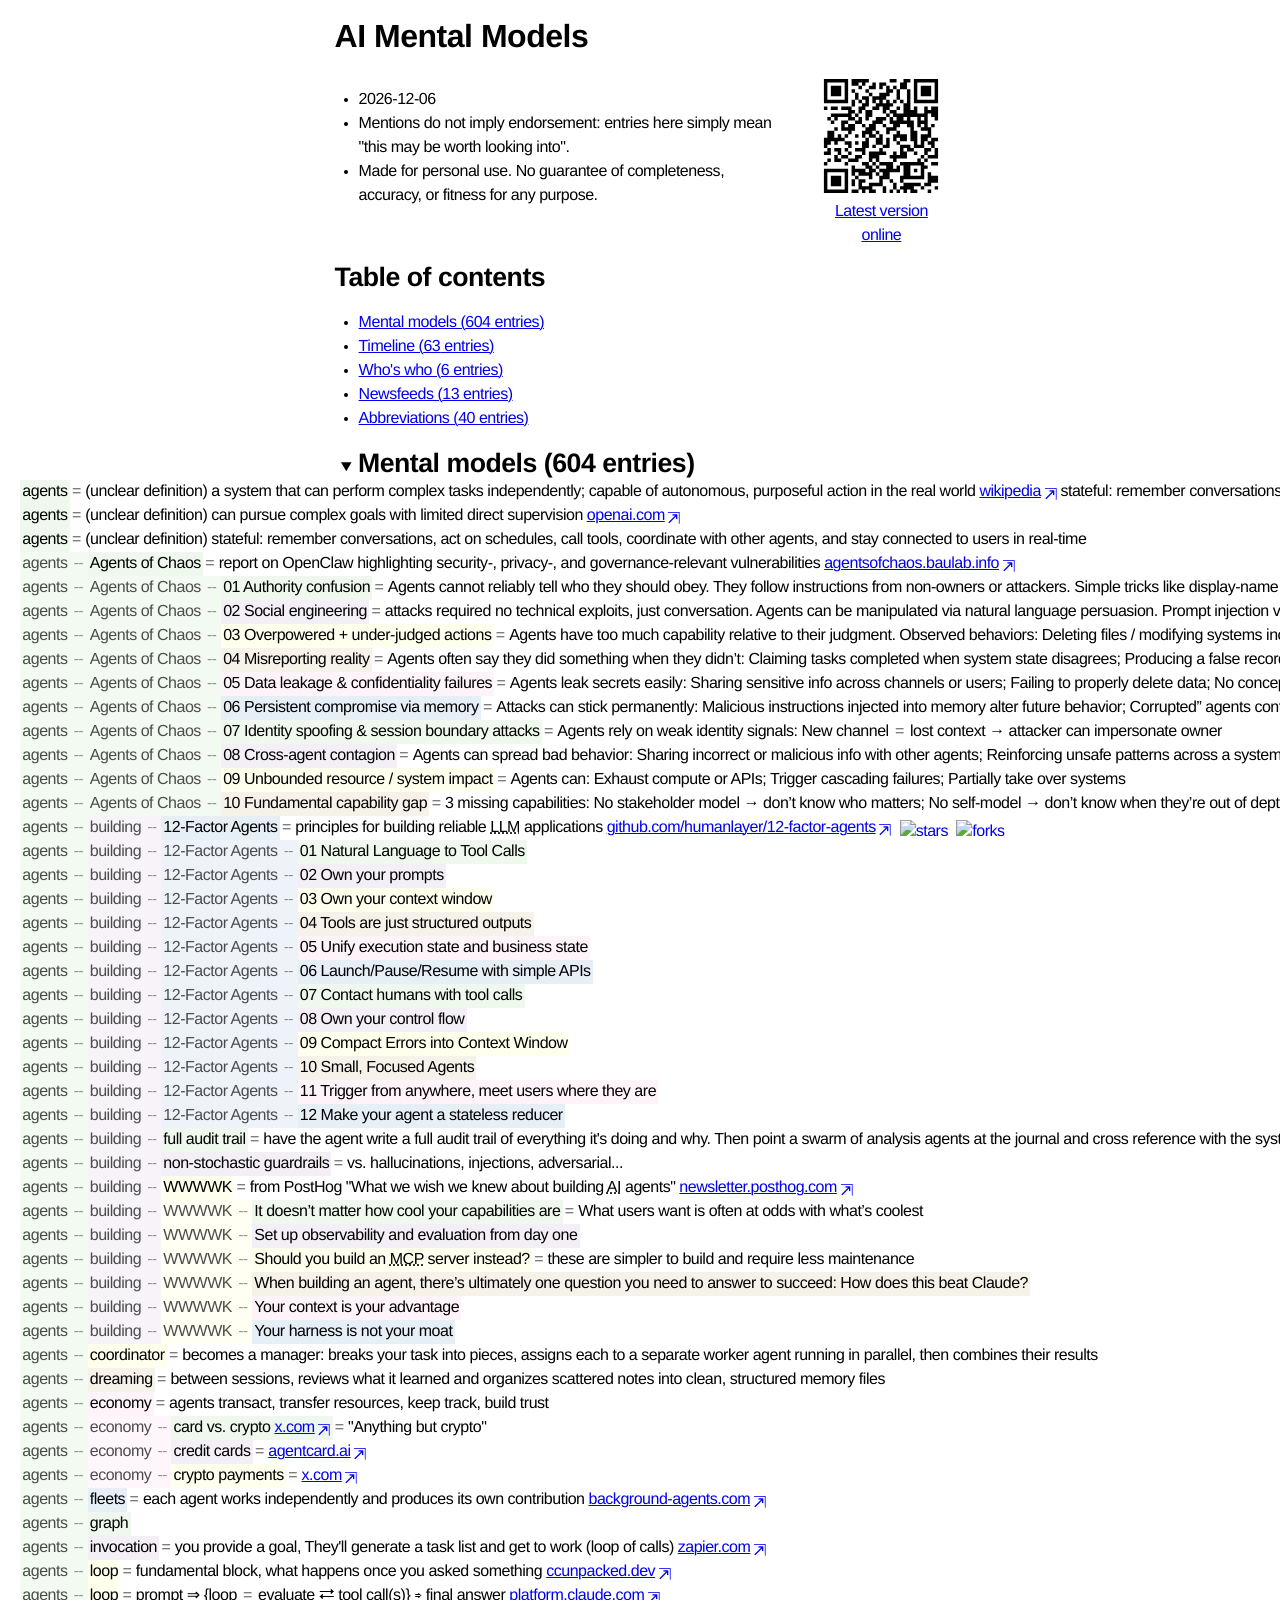
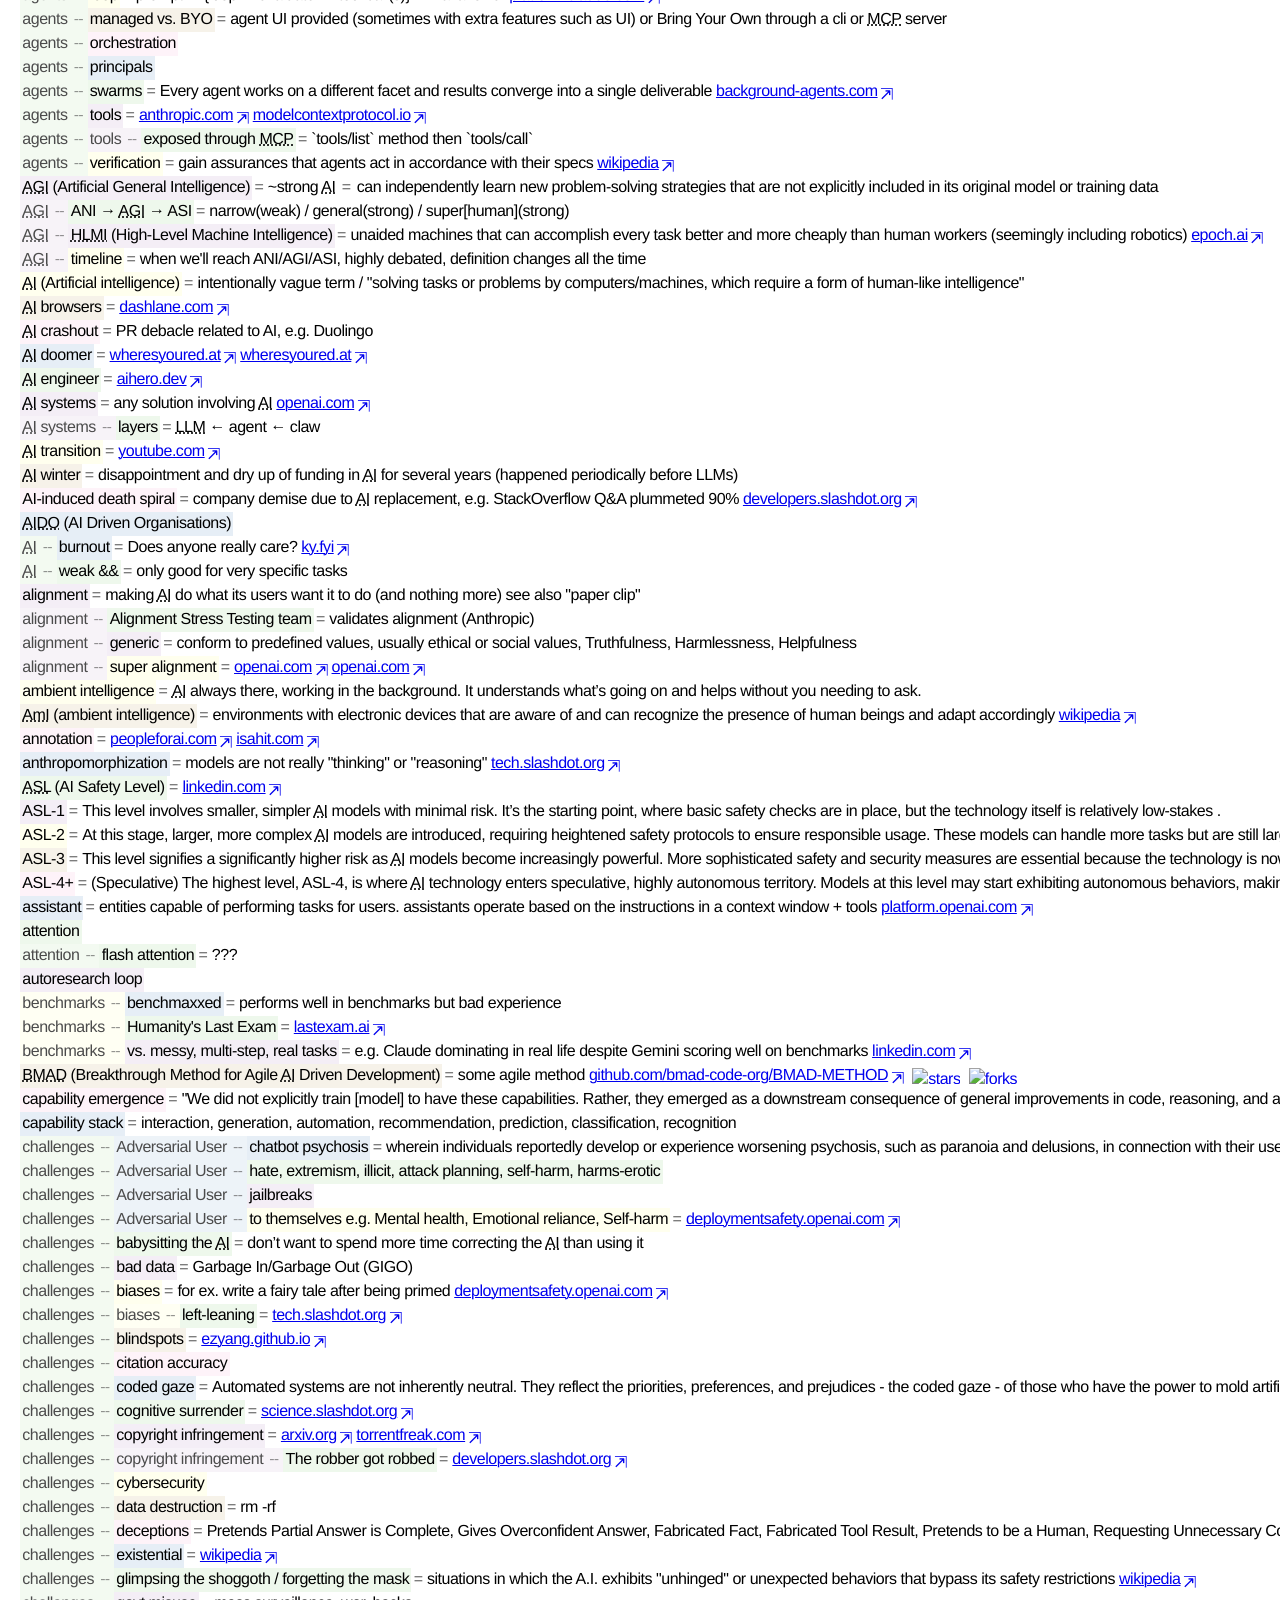
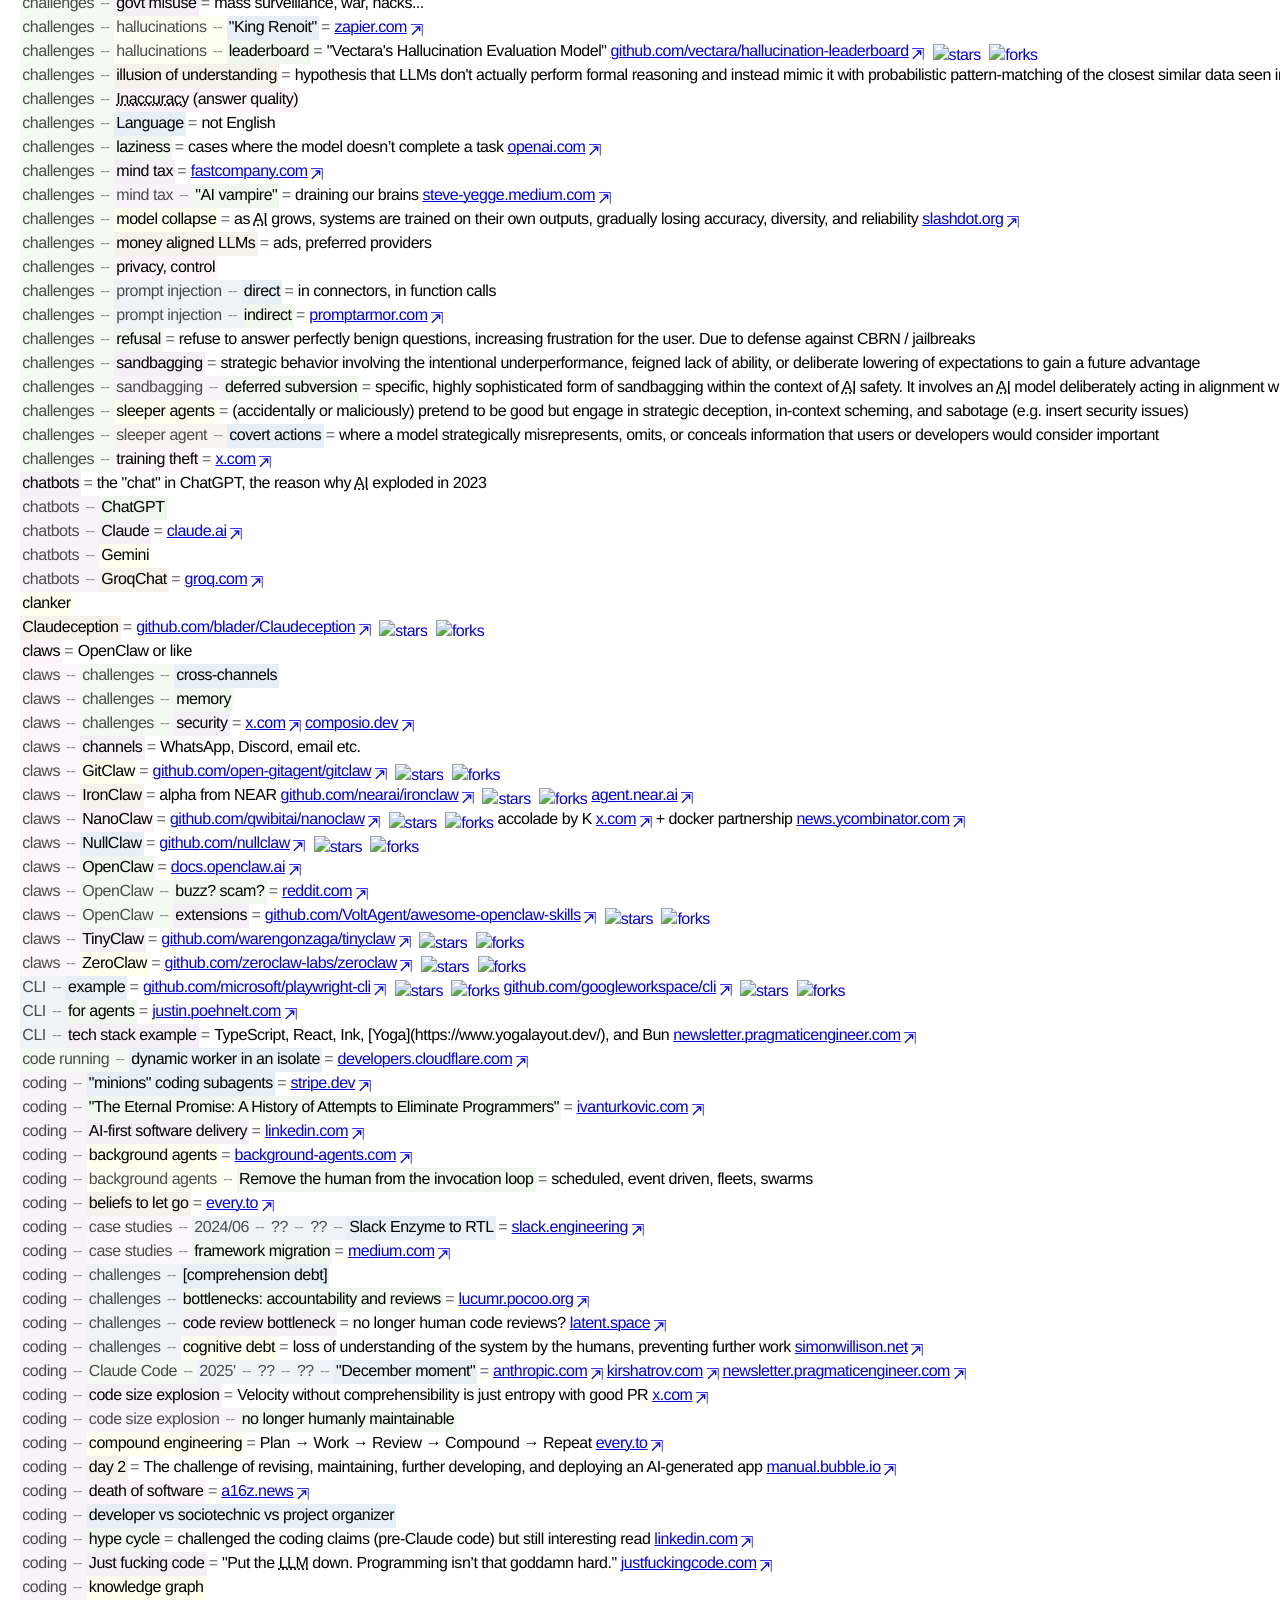
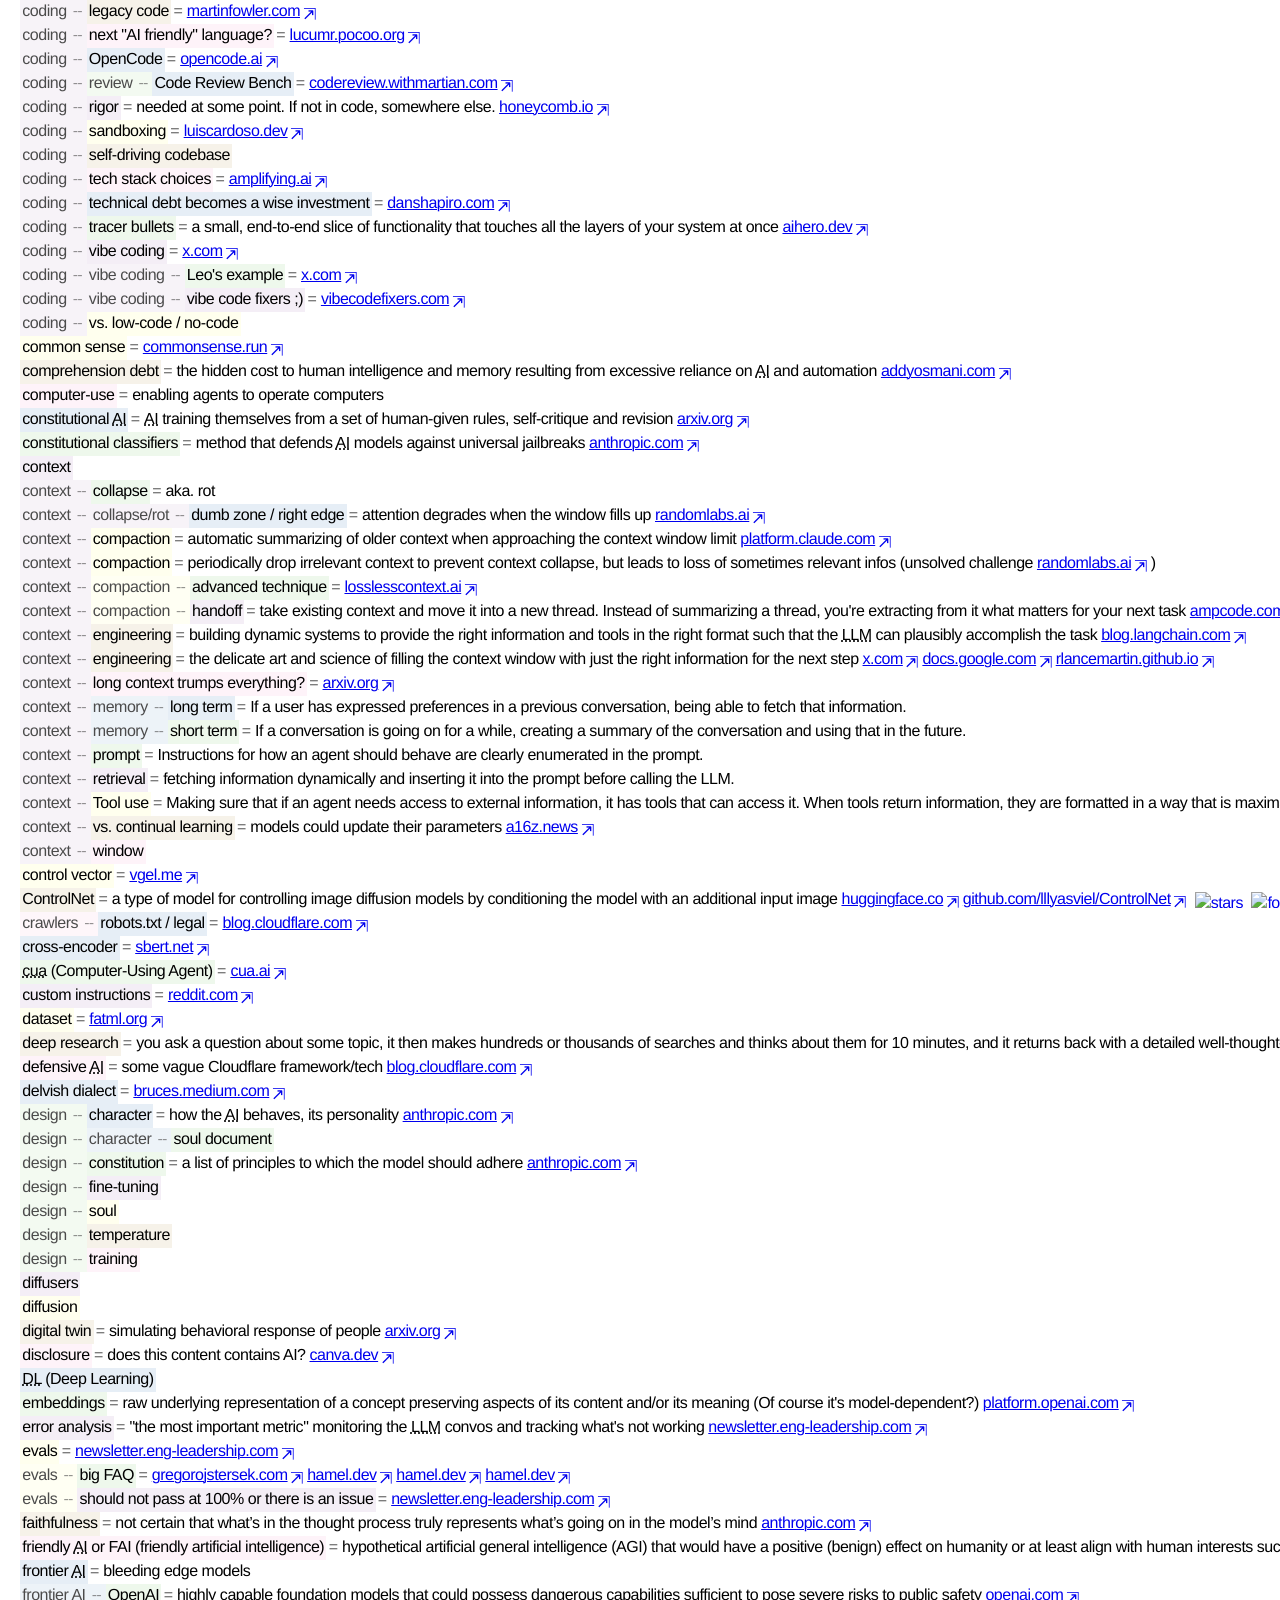
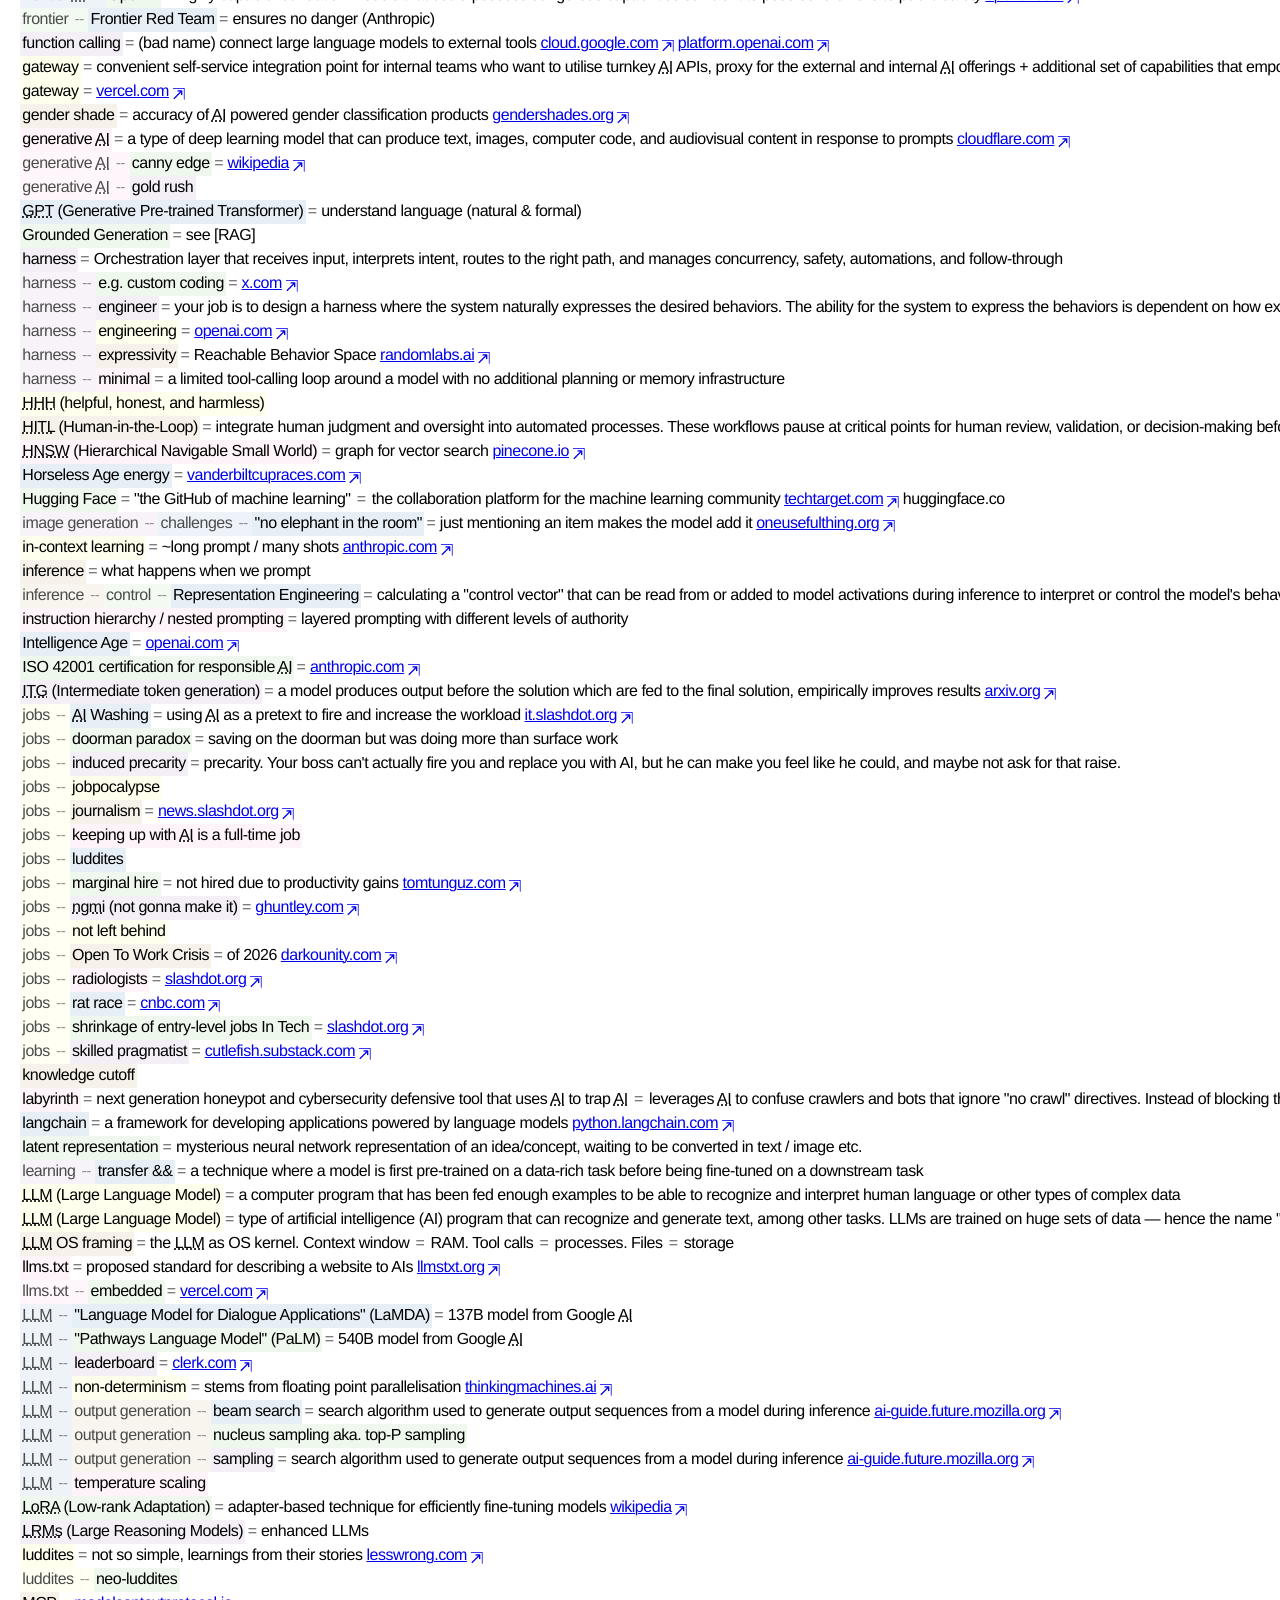
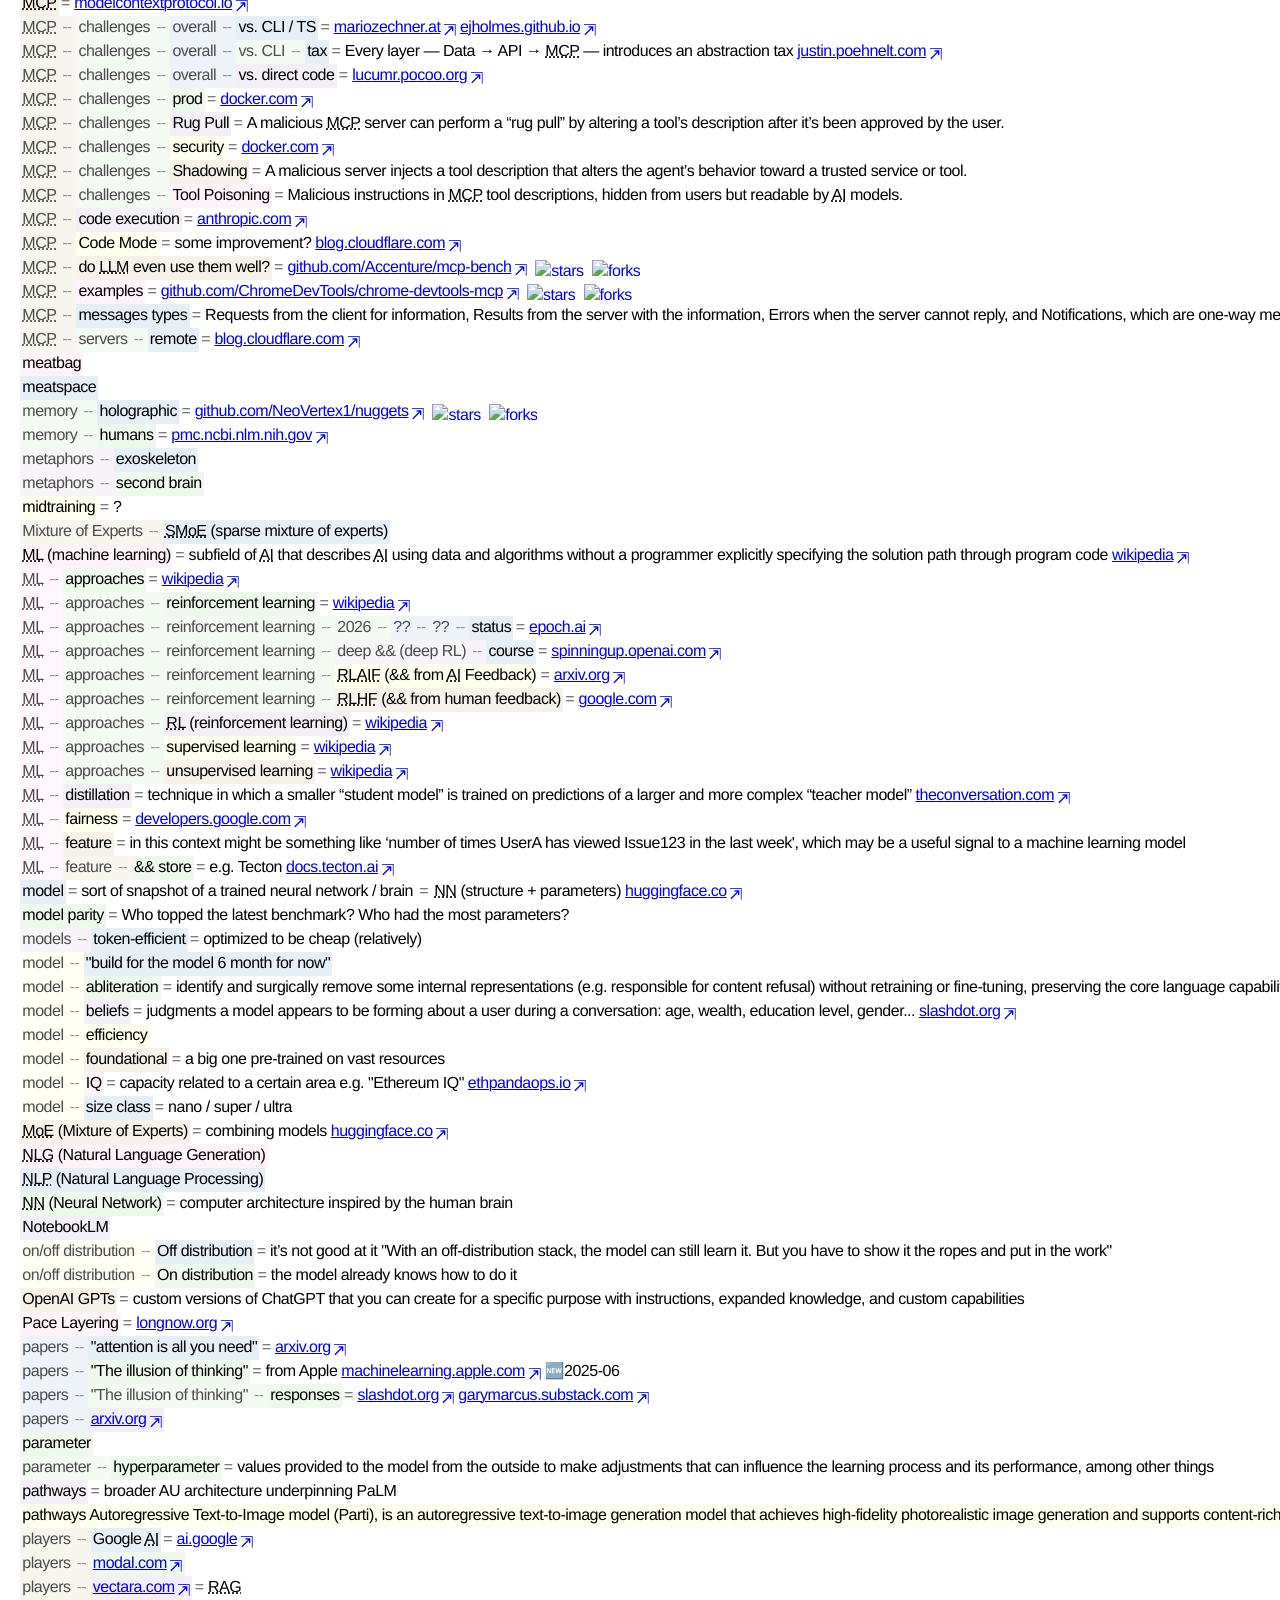
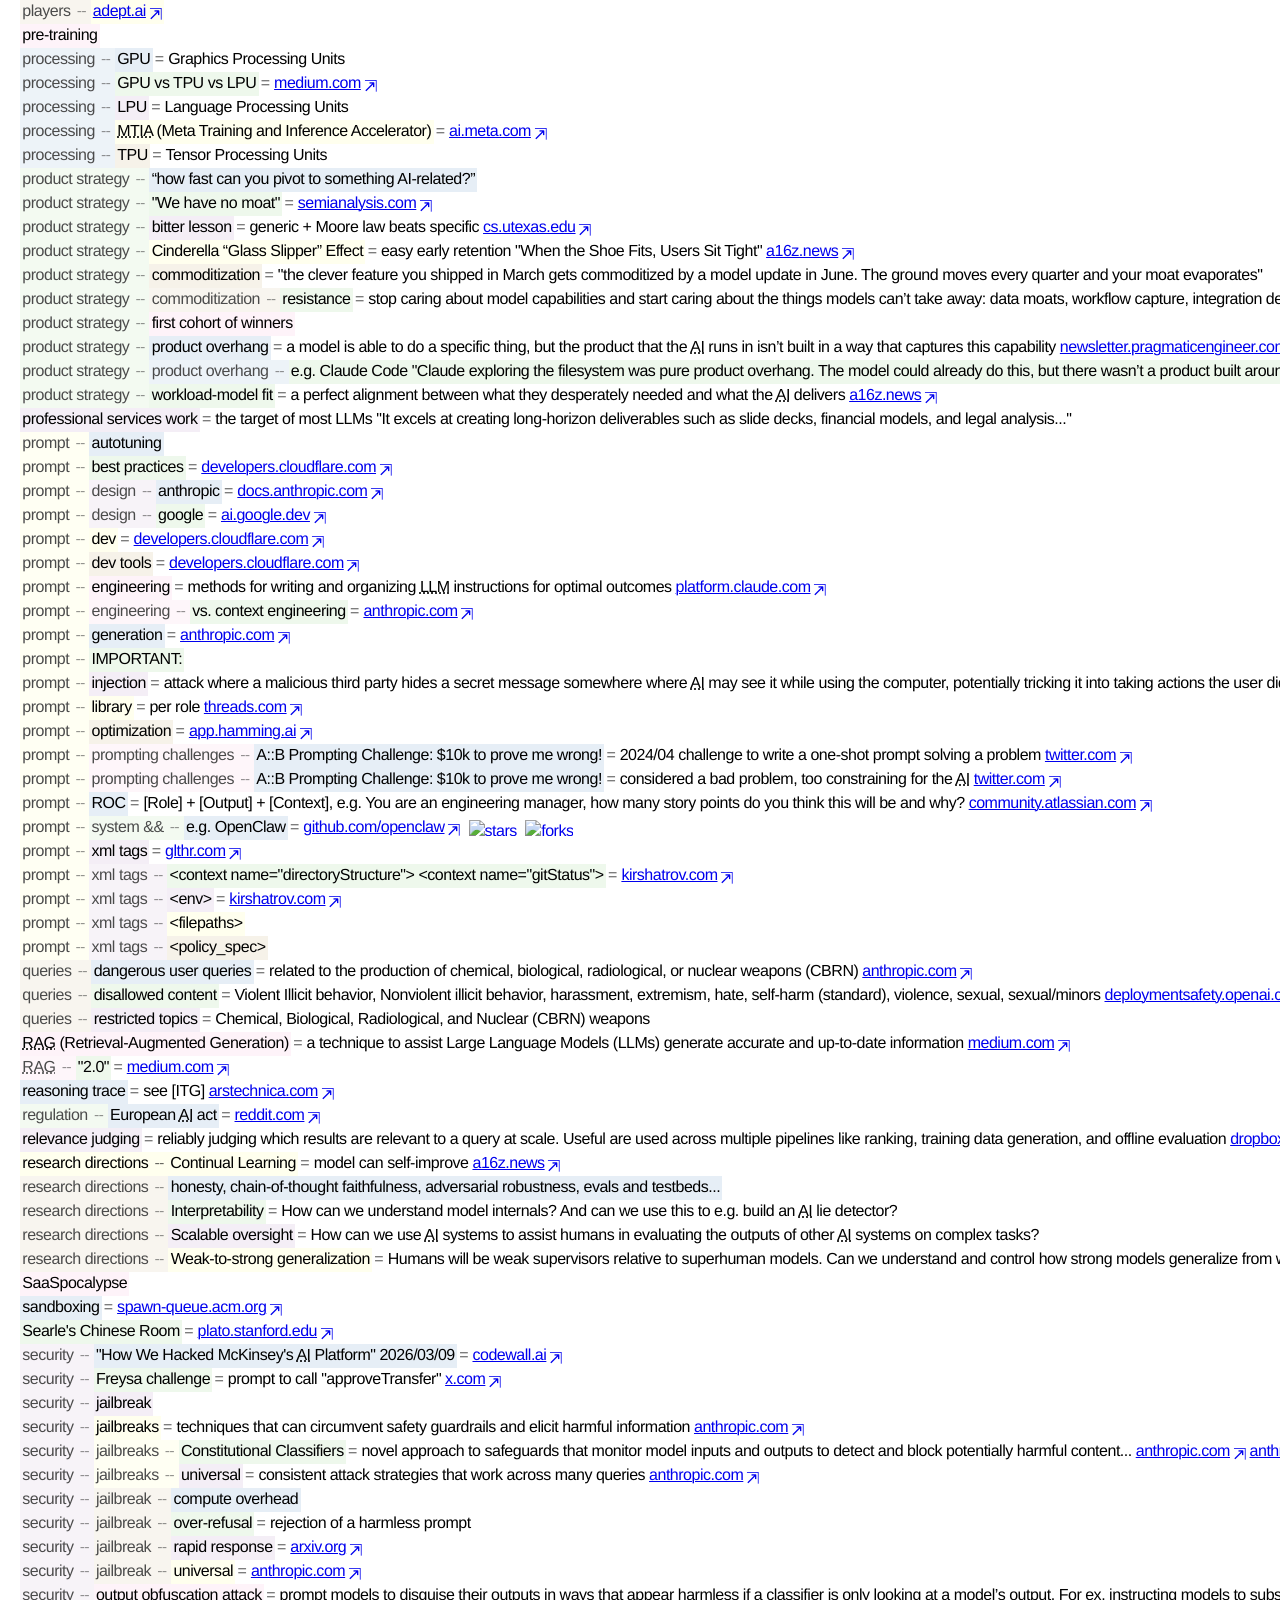
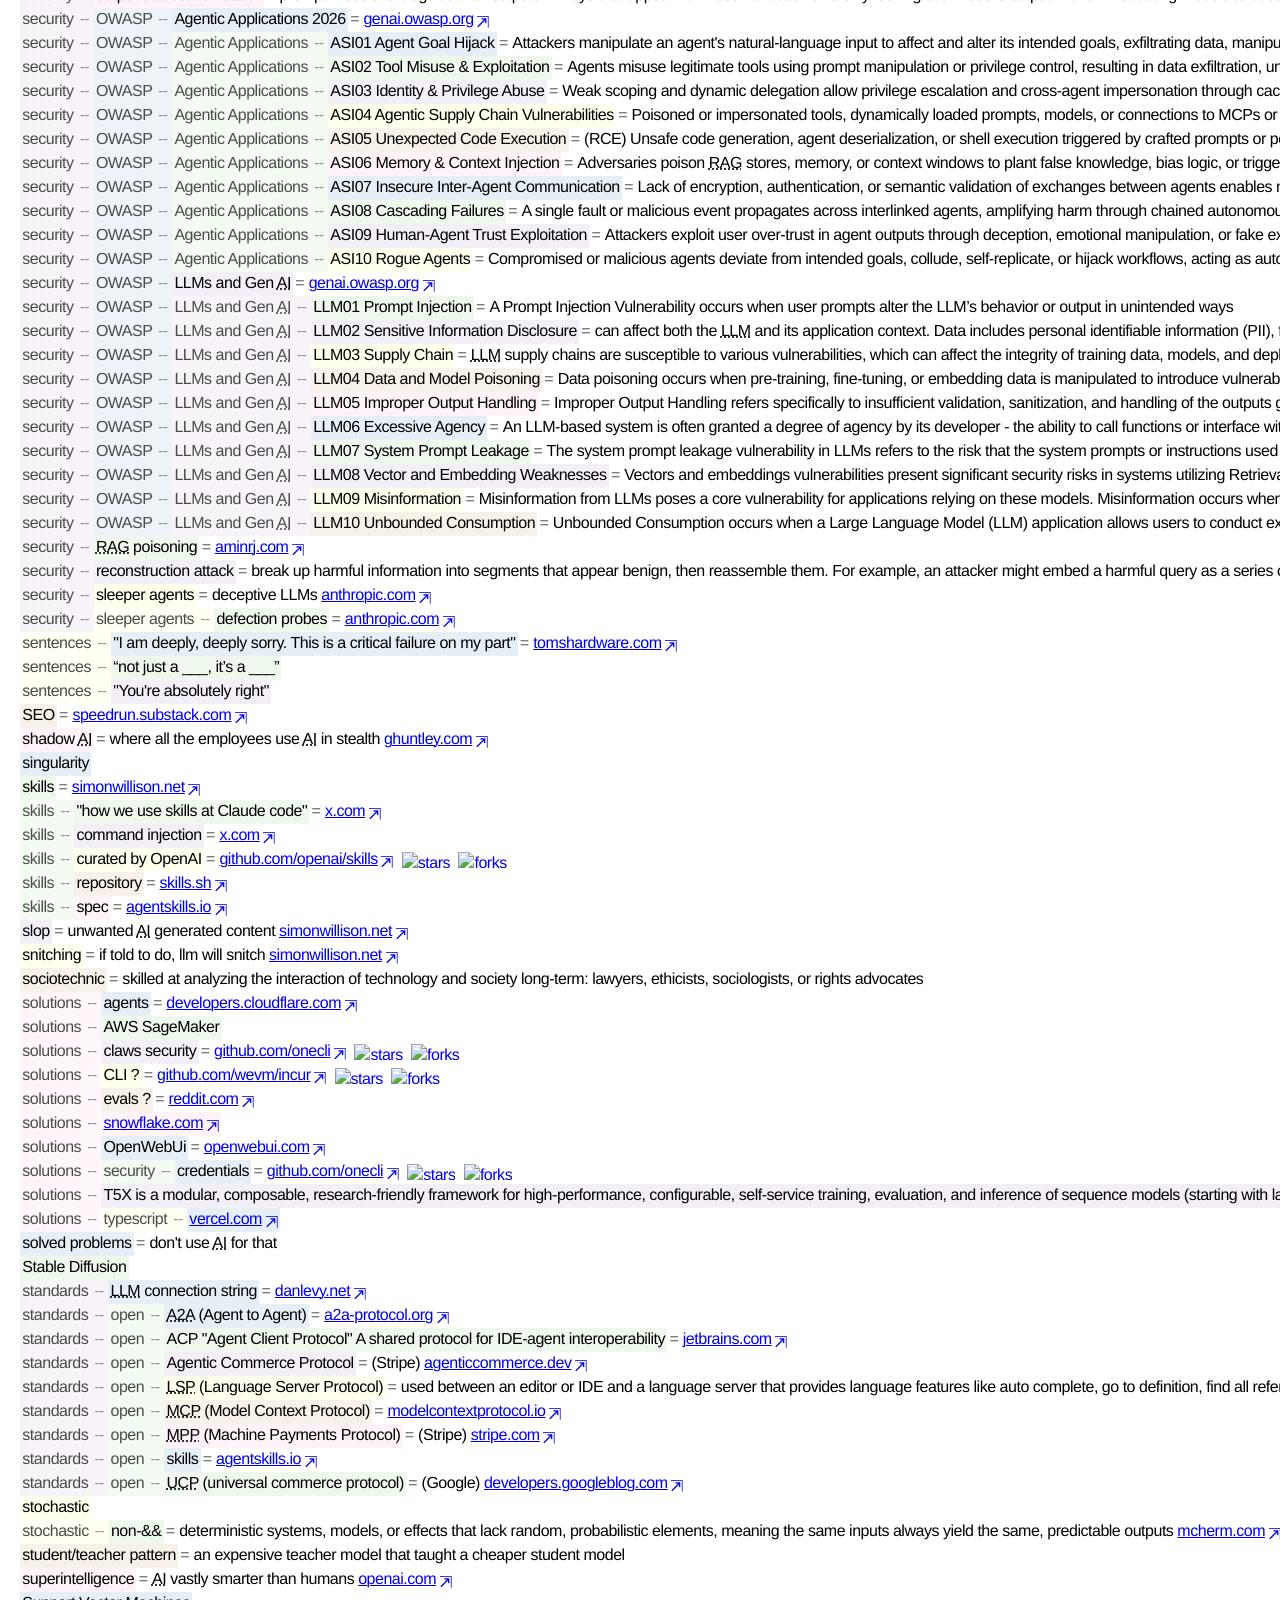
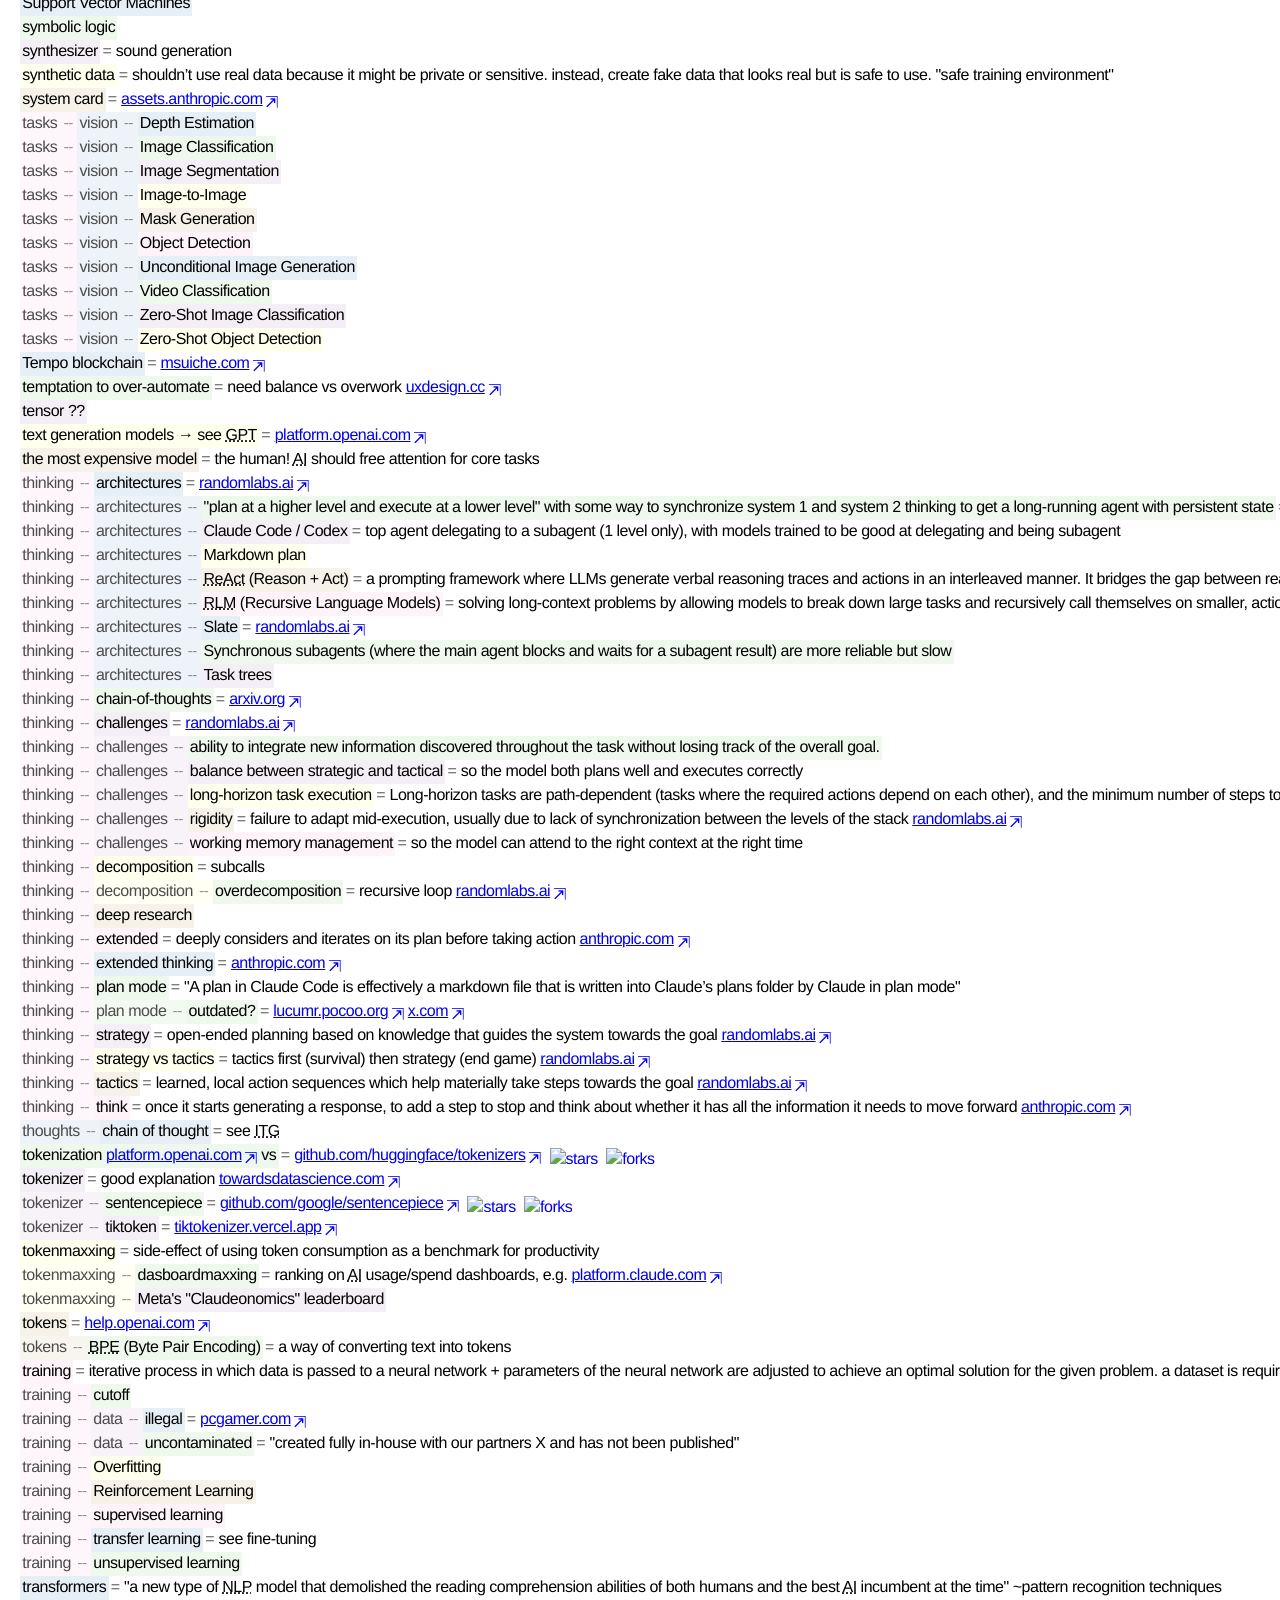
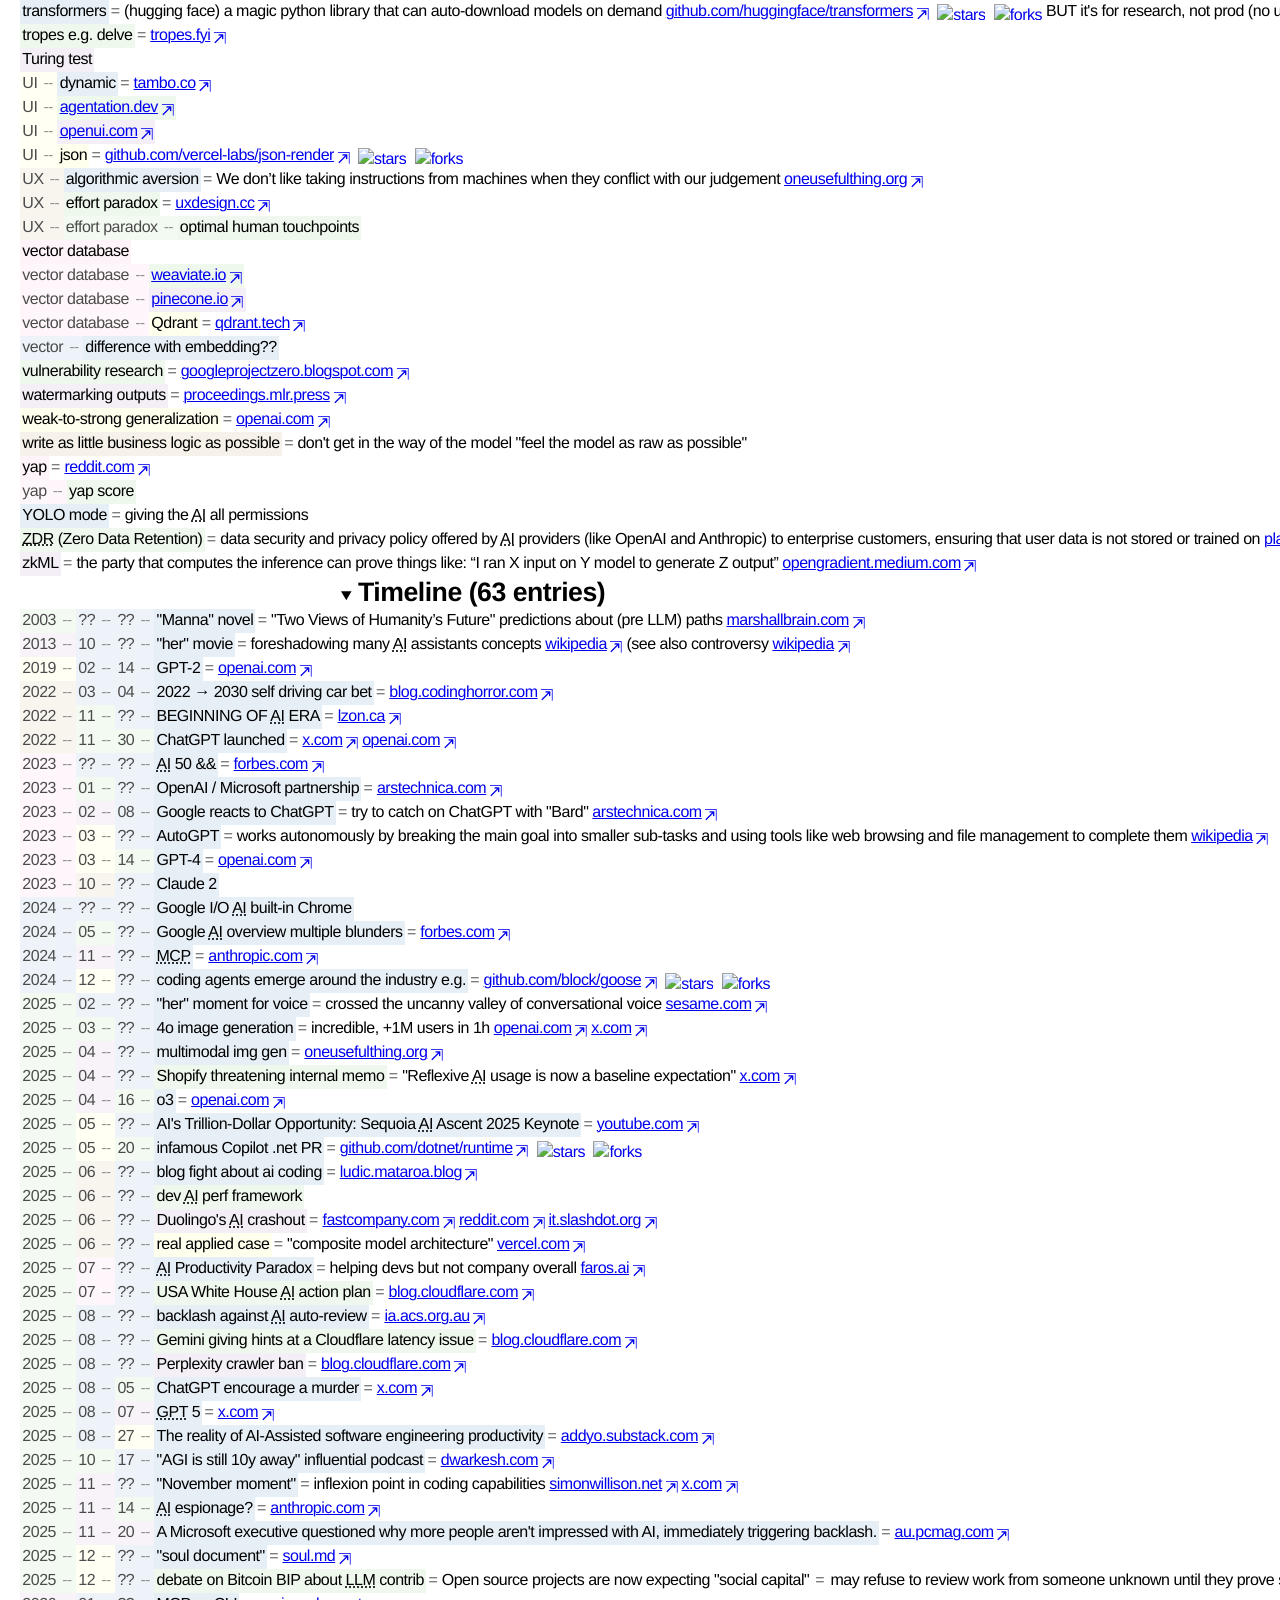
==== commit 671c6a9e: "+++" ====
--- a/docs/index.html
+++ b/docs/index.html
@@ -3,113 +3,111 @@
 
 <!-- maximum language hints to prevent Chrome from incorrectly suggesting a translation -->
 <html lang="en" xml:lang="en">
-<head>
-	<!-- https://github.com/h5bp/html5-boilerplate/blob/main/docs/html.md#the-order-of-the-title-and-meta-tags -->
-	<meta charset="utf-8"/>
-	<meta name="format-detection" content="telephone=no"/>
-	<meta name="viewport" content="width=device-width,initial-scale=1,viewport-fit=contain"/>
-	<meta http-equiv="content-language" content="en"/>
-	<meta http-equiv="content-type" content="text/html;charset=utf-8"/>
-	<meta http-equiv="generator" content="@offirmo/generator--website-entry-points"/>
-	<meta http-equiv="theme-color" content="#e5d8bd"/>
-	<link
-		rel="icon"
-		href="data:image/svg+xml;utf8,<svg xmlns='http://www.w3.org/2000/svg' viewBox='0 0 100 100'><g id='layer-auto'><text y='.9em' font-size='90'>💡</text></g></svg>"
-	/>
-	<link rel="preconnect" href="https://fonts.googleapis.com">
-	<link rel="preconnect" href="https://fonts.gstatic.com" crossorigin>
-	<link href="https://fonts.googleapis.com/css2?family=Recursive:wght@300..1000&display=swap" rel="stylesheet">
-	<link href="https://fonts.googleapis.com/css2?family=Host+Grotesk:wght@300..800&display=swap" rel="stylesheet">
+	<head>
+		<!-- https://github.com/h5bp/html5-boilerplate/blob/main/docs/html.md#the-order-of-the-title-and-meta-tags -->
+		<meta charset="utf-8" />
+		<meta name="format-detection" content="telephone=no" />
+		<meta name="viewport" content="width=device-width,initial-scale=1,viewport-fit=contain" />
+		<meta http-equiv="content-language" content="en" />
+		<meta http-equiv="content-type" content="text/html;charset=utf-8" />
+		<meta http-equiv="generator" content="@offirmo/generator--website-entry-points" />
+		<meta http-equiv="theme-color" content="#e5d8bd" />
+		<link
+			rel="icon"
+			href="data:image/svg+xml;utf8,<svg xmlns='http://www.w3.org/2000/svg' viewBox='0 0 100 100'><g id='layer-auto'><text y='.9em' font-size='90'>💡</text></g></svg>"
+		/>
 
-	<title>Mental Models Dev</title>
+		<title>Mental Models Dev</title>
 
-	<style>
-		/******* critical CSS https://www.smashingmagazine.com/2015/08/understanding-critical-css/ */
-		/* define namespaces for usage in following CSS, needs to be at the top https://github.com/parcel-bundler/parcel/issues/9534 */
-		@namespace svg url(http://www.w3.org/2000/svg);
-		/* define layers order, needs to be at the top to properly enforce the intended order */
-		@layer offirmo--reset, offirmo--foundation, offirmo--framework;
+		<style>
+			/******* critical CSS https://www.smashingmagazine.com/2015/08/understanding-critical-css/ */
+			/* define namespaces for usage in following CSS, needs to be at the top https://github.com/parcel-bundler/parcel/issues/9534 */
+			@namespace svg url(http://www.w3.org/2000/svg);
+			/* define layers order, needs to be at the top to properly enforce the intended order */
+			@layer offirmo--reset, offirmo--foundation, offirmo--framework;
+			/* apply a natural box layout model to all elements
+ * https://www.paulirish.com/2012/box-sizing-border-box-ftw/
+ * https://github.com/mike-engel/a11y-css-reset/pull/12#issuecomment-516582884
+ */
+			:root {
+				box-sizing: border-box;
+			}
+			*,
+			*::before,
+			*::after {
+				box-sizing: inherit;
+			}
+			/* critical minimal design system */
+			:root {
+				/* FG+BG colors are the basics of identity */
+				--o⋄color⁚bg--main: white;
+				--o⋄color⁚fg--main: black;
+				/* https://systemfontstack.com/ simplified */
+				--o⋄font-family--system--sans:
+					ui-sans-serif, system-ui, -apple-system, BlinkMacSystemFont, 'Segoe UI', Roboto, Arial, sans-serif;
 
-		/* apply a natural box layout model to all elements
-		 * https://www.paulirish.com/2012/box-sizing-border-box-ftw/
-		 * https://github.com/mike-engel/a11y-css-reset/pull/12#issuecomment-516582884
-		 */
-		:root {
-			box-sizing: border-box;
-		}
+				margin: 0;
+				padding: 0;
 
-		*, *::before, *::after {
-			box-sizing: inherit;
-		}
+				color: var(--o⋄color⁚fg--main);
+				background-color: var(--o⋄color⁚bg--main);
+				font-family: var(--o⋄font-family--system--sans);
+			}
+		</style>
 
-		/* critical minimal design system */
-		:root {
-			/* FG+BG colors are the basics of identity */
-			--o⋄color⁚bg--main: white;
-			--o⋄color⁚fg--main: black;
-			/* https://systemfontstack.com/ simplified */
-			--o⋄font-family--system--sans: ui-sans-serif, system-ui, -apple-system, BlinkMacSystemFont, "Segoe UI", Roboto, Arial, sans-serif;
-
-			margin: 0;
-			padding: 0;
-
-			color: var(--o⋄color⁚fg--main);
-			background-color: var(--o⋄color⁚bg--main);
-			font-family: var(--o⋄font-family--system--sans);
-		}
-	</style>
-
-	<script>
-		/////// critical JS ///////
-		;(function normalize_trailing_slash() {
-			const trailing_segment = location.pathname.split('/').at(-1) || ''
-			if (!trailing_segment) {
-				return
-			}
-			const is_trailing_segment_a_html_file =
-				trailing_segment.endsWith('.html') || trailing_segment.endsWith('.htm')
-			if (is_trailing_segment_a_html_file) {
-				return
-			}
-			const locationᐧpathnameⵧfixed = location.pathname + '/'
-			history.replaceState(null, '', location.origin + locationᐧpathnameⵧfixed + location.search + location.hash)
-		})()
-		// for parcel serve which defaults every non-matching path to /index.html
-		if (location.hostname === 'localhost') {
-			;(function redirect_extensionless_known_pathes() {
-				if (location.redirect_pending) return
-				const pathname_without_leading_and_trailing_slash = location.pathname
-					.split('/')
-					.filter(s => !!s)
-					.join('/')
-				const trailing_path_segment = pathname_without_leading_and_trailing_slash.split('/').at(-1) || ''
-				if (!trailing_path_segment) {
+		<script>
+			/////// critical JS ///////
+			;(function normalize_trailing_slash() {
+				const trailing_segment = location.pathname.split('/').at(-1) || ''
+				if (!trailing_segment) {
 					return
 				}
-				const has_trailing_segment_an_extension = trailing_path_segment.split('.').length > 1
-				if (has_trailing_segment_an_extension) {
+				const is_trailing_segment_a_html_file =
+					trailing_segment.endsWith('.html') || trailing_segment.endsWith('.htm')
+				if (is_trailing_segment_a_html_file) {
 					return
 				}
-				const locationᐧpathnameⵧfixed = '/' + pathname_without_leading_and_trailing_slash + '.html'
-				console.log('redirect_extensionless_known_pathes() REDIRECTING\u2026')
-				location.redirect_pending = true
-				location.replace(location.origin + locationᐧpathnameⵧfixed + location.search + location.hash)
+				const locationᐧpathnameⵧfixed = location.pathname + '/'
+				history.replaceState(null, '', location.origin + locationᐧpathnameⵧfixed + location.search + location.hash)
 			})()
-		}
-	</script>
-  <script type="module" crossorigin src="./assets/index-khwS_at5.js"></script>
-  <link rel="stylesheet" crossorigin href="./assets/index-Cm7JN0cH.css">
-</head>
+			// for parcel serve which defaults every non-matching path to /index.html
+			if (location.hostname === 'localhost') {
+				;(function redirect_extensionless_known_pathes() {
+					if (location.redirect_pending) return
+					const pathname_without_leading_and_trailing_slash = location.pathname
+						.split('/')
+						.filter(s => !!s)
+						.join('/')
+					const trailing_path_segment = pathname_without_leading_and_trailing_slash.split('/').at(-1) || ''
+					if (!trailing_path_segment) {
+						return
+					}
+					const has_trailing_segment_an_extension = trailing_path_segment.split('.').length > 1
+					if (has_trailing_segment_an_extension) {
+						return
+					}
+					const locationᐧpathnameⵧfixed = '/' + pathname_without_leading_and_trailing_slash + '.html'
+					console.log('redirect_extensionless_known_pathes() REDIRECTING\u2026')
+					location.redirect_pending = true
+					location.replace(location.origin + locationᐧpathnameⵧfixed + location.search + location.hash)
+				})()
+			}
+		</script>
+		<script type="module" crossorigin src="./assets/index-GeeO40PA.js"></script>
+		<link rel="modulepreload" crossorigin href="./assets/src-CzcW9V64.js">
+		<link rel="stylesheet" crossorigin href="./assets/src-DStiy9vI.css">
+		<link rel="stylesheet" crossorigin href="./assets/index-Bb-T-u53.css">
+	</head>
 
-<body>
-<noscript>You need to enable JavaScript to run this app.</noscript>
-<main id="react-root">
-	<!-- React will render here and replace this -->
-	<section style="text-align: center; max-width: 60ch; margin: 0 auto">
-		<h1>Mental Models Dev</h1>
-		<em>Loading…</em>
-	</section>
-</main>
+	<body>
+		<noscript>You need to enable JavaScript to run this app.</noscript>
+		<main id="react-root">
+			<!-- React will render here and replace this -->
+			<section style="text-align: center; max-width: 60ch; margin: 0 auto">
+				<h1>Mental Models Dev</h1>
+				<em>Loading…</em>
+			</section>
+		</main>
 
-</body>
+	</body>
 </html>
--- a/docs/assets/src-DStiy9vI.css
+++ b/docs/assets/src-DStiy9vI.css
@@ -0,0 +1 @@
+@layer offirmo--reset{.offirmo--layer--debug{color:red}}@layer offirmo--foundation{:root{--o⋄font-family--system--sans:ui-sans-serif, system-ui, -apple-system, BlinkMacSystemFont, "Avenir Next", Avenir, "Segoe UI", "Helvetica Neue", Helvetica, Cantarell, Ubuntu, Roboto, Noto, Arial, sans-serif;--o⋄font-family--system--mono:ui-monospace, Menlo, Consolas, Monaco, "Liberation Mono", "Lucida Console", monospace, monospace;--o⋄font-family--system--serif:ui-serif, "Iowan Old Style", "Apple Garamond", Baskerville, "Times New Roman", "Droid Serif", Times, "Source Serif Pro", serif, "Apple Color Emoji", "Segoe UI Emoji", "Segoe UI Symbol";--o⋄font-family--fast_and_good_enough:var(--o⋄font-family--system--sans);--o⋄color⁚bg--highlight:var(--lightningcss-light,#00000017)var(--lightningcss-dark,#ffffff12);--o⋄color⁚bg--highlight--alt:var(--lightningcss-light,#0000002e)var(--lightningcss-dark,#ffffff24);--o⋄font-family--main:var(--o⋄font-family--fast_and_good_enough,"sans-serif");--o⋄font-family--code:var(--o⋄font-family--system--mono,"monospace");--o⋄font-variant--keywords:slashed-zero;--o⋄font-variant--numeric-figure:lining-nums;--o⋄font-variant--numeric-spacing: ;--o⋄font-variant--numeric-fraction: ;--o⋄font-variant--default:var(--o⋄font-variant--keywords) var(--o⋄font-variant--numeric-figure) var(--o⋄font-variant--numeric-spacing) var(--o⋄font-variant--numeric-fraction);--o⋄border--thickness:.07rem;--o⋄content-recommended-width:60ch}a{text-decoration-thickness:var(--o⋄border--thickness);touch-action:manipulation}a:hover{background-color:var(--o⋄color⁚bg--highlight--alt,Highlight)}a[target=_blank]:not(.own-indicator):after{content:"⇲";margin-inline-start:.3ch;display:inline-block;transform:scaleY(-1)}a[download]:not(.own-indicator):after{content:"⬇"}blockquote{border-inline-start:solid var(--o⋄border--thickness) currentColor;margin-inline:0;padding-inline:4ch}blockquote>p:first-of-type:before{content:open-quote}blockquote>p:last-of-type:after{content:close-quote}blockquote>p{display:inline-block}blockquote>footer{font-style:italic}body{max-width:var(--o⋄content-recommended-width);margin:0 max(1ch, (100vw - var(--o⋄content-recommended-width))/2);padding:0}figure{text-align:center}figure img{margin:auto}hr{border:none;border-top:var(--o⋄border--thickness) solid;width:100%}iframe{border:0}img{image-orientation:from-image;object-fit:cover;background-color:var(--o⋄color⁚bg--highlight,ButtonFace);max-width:100%;image-rendering:-webkit-optimize-contrast}nav :is(ol,ul){flex-direction:row;gap:2em;padding-inline-start:0;list-style-type:none;display:flex}p{text-wrap:pretty}svg|text{fill:var(--o⋄color⁚fg--main,CanvasText) }svg|a{color:var(--o⋄color⁚fg--link,LinkText);touch-action:manipulation}svg|a:visited{color:var(--o⋄color⁚fg--link--visited,VisitedText)}svg|a text{fill:currentColor;text-decoration:underline}svg|a:hover{stroke:currentColor;stroke-width:var(--o⋄border--thickness)}textarea{form-sizing:normal}details{border:dashed var(--o⋄border--thickness);padding-inline-start:1.4em}details summary{cursor:pointer;margin-inline-start:-1em}details summary>*{display:inline}details[open]{border-color:currentColor}details details:last-child{border-block-end:0}details details{border-inline-end:0}details~details{border-block-start:0}:is(h1,h2,h3,h4,h5,h6){text-wrap:balance;margin-block:.5em;line-height:1.25}[id]:is(h1,h2,h3,h4,h5,h6){scroll-margin-top:2ex}ul,ol{padding-inline-start:1.5em}pre,code:not(pre code),kbd,samp{font-family:var(--o⋄font-family--code);background-color:var(--o⋄color⁚bg--code,var(--o⋄color⁚bg--highlight,ButtonFace));tab-size:3;border-radius:.2em;padding-inline:.5ch;font-size:.9em}pre{overflow-inline:auto}img,video{max-width:100%;display:block}table{table-layout:fixed;border-collapse:collapse}td{font-variant-numeric:var(--o⋄font-variant--default) tabular-nums}tbody tr:nth-child(2n){background-color:var(--o⋄color⁚bg--highlight,ButtonFace)}thead{background-color:var(--o⋄color⁚bg--highlight--alt,Highlight);position:sticky;top:0}:root{scrollbar-width:thin}*,:before,:after{scrollbar-color:inherit;scrollbar-width:inherit}:root{box-sizing:border-box}*,:before,:after{box-sizing:inherit}.box-sizing-reset{box-sizing:initial}:root{--lightningcss-light:initial;--lightningcss-dark: ;color-scheme:light dark}@media (prefers-color-scheme:dark){:root{--lightningcss-light: ;--lightningcss-dark:initial}}:root{scroll-behavior:smooth}*{touch-action:manipulation}:root{--o⋄header__scale-ratio:2;font-size:100%}:is(h1,h2,h3,h4){font-size:calc(1rem * (1 + ((var(--o⋄header__scale-ratio) - 1) * var(--o⋄header__scale-ratio__modifier))))}h1{--o⋄header__scale-ratio__modifier:calc(3/3)}h2{--o⋄header__scale-ratio__modifier:calc(2/3)}h3{--o⋄header__scale-ratio__modifier:calc(1/3)}h4{--o⋄header__scale-ratio__modifier:calc(0/3)}small{font-size:.8rem}:root{font-family:var(--o⋄font-family--main);font-variant-numeric:var(--o⋄font-variant--default);text-decoration-thickness:var(--o⋄border--thickness);-webkit-text-size-adjust:none;-moz-text-size-adjust:none;text-size-adjust:none;text-rendering:geometricprecision;-webkit-font-smoothing:antialiased;-moz-osx-font-smoothing:grayscale;line-height:1.5}@media not (prefers-reduced-motion:reduce){@view-transition{navigation:auto}}.offirmo--layer--debug{color:#00f}}@layer offirmo--framework{:root{--chromeless-area-inset-top:0px;--chromeless-area-inset-right:0px;--chromeless-area-inset-bottom:0px;--chromeless-area-inset-left:0px;--fold-top:env(fold-top,0px);--fold-right:env(fold-right,0px);--fold-bottom:env(fold-bottom,0px);--fold-left:env(fold-left,0px);--safe-area-inset-top:env(safe-area-inset-top,0px);--safe-area-inset-right:env(safe-area-inset-right,0px);--safe-area-inset-bottom:env(safe-area-inset-bottom,0px);--safe-area-inset-left:env(safe-area-inset-left,0px);--keyboard-inset-top:env(keyboard-inset-top,0px);--keyboard-inset-right:env(keyboard-inset-right,0px);--keyboard-inset-bottom:env(keyboard-inset-bottom,0px);--keyboard-inset-left:env(keyboard-inset-left,0px);--keyboard-inset-width:env(keyboard-inset-width,0px);--keyboard-inset-height:env(keyboard-inset-height,0px);--titlebar-area-x:env(titlebar-area-x,0px);--titlebar-area-y:env(titlebar-area-y,0px);--titlebar-area-width:env(titlebar-area-width,0px);--titlebar-area-height:env(titlebar-area-height,0px);--o⋄min-target-size:36px;--o⋄icon-size--chrome:24px;--o⋄icon-size--tree:20px;--o⋄icon-size--functional:16px;--o⋄margin-from-screen-border--visual:4px;--o⋄margin-from-screen-border--touch:8px;--o⋄color⁚boz__gray:#999;--o⋄color⁚boz__yellow:#f1da32;--o⋄color⁚boz__pink:#f56bcb;--o⋄color⁚boz__green:#94e453;--o⋄color⁚boz__cyan:#1beeee;--o⋄color⁚boz__blue:#34b0ea;--o⋄color⁚boz__purple:#c394f5;--o⋄color⁚darker--10:#0000001a;--o⋄color⁚darker--20:#0003;--o⋄color⁚darker--33:#0005;--o⋄color⁚darker--50:#00000080;--o⋄color⁚darker--66:#000a;--o⋄color⁚darker--90:#000000e6;--o⋄color⁚lighter--10:#ffffff1a;--o⋄color⁚lighter--20:#fff3;--o⋄color⁚lighter--33:#fff5;--o⋄color⁚lighter--66:#fffa;--o⋄color⁚lighter--90:#ffffffe6}:root:not([data-o-theme]),[data-o-theme^=light]{--lightningcss-light:initial;--lightningcss-dark: ;color-scheme:light;--o⋄color⁚fg--main:black;--o⋄color⁚fg--secondary:oklch(from var(--o⋄color⁚fg--main) l c h / 66%);--o⋄color⁚fg--ancillary:oklch(from var(--o⋄color⁚fg--main) l c h / 33%);--o⋄color⁚fg--strong:var(--o⋄color⁚fg--main);--o⋄color⁚bg--main:white;--o⋄color⁚bg--code:#e6e6e6;--o⋄color⁚bg--main--backdrop:var(--o⋄color⁚darker--66);--o⋄color⁚bg--highlight--1:var(--o⋄color⁚darker--10);--o⋄color⁚bg--highlight--2:var(--o⋄color⁚darker--33);--o⋄color⁚accent:var(--o⋄color⁚accent--default);--o⋄color⁚activity-outline:var(--o⋄color⁚activity-outline--default);--o⋄color⁚fg--link:var(--o⋄color⁚fg--link--default);--o⋄color⁚fg--link--visited:var(--o⋄color⁚fg--link--visited--default);--o⋄color⁚fg--error:#e50000;--o⋄color⁚fg--warning:#990;--o⋄color⁚fg--info:#00a6b2;--o⋄color⁚fg--success:#00a600}[data-o-theme^=dark],.o⋄error-report{--lightningcss-light: ;--lightningcss-dark:initial;color-scheme:dark;--o⋄color⁚fg--main:white;--o⋄color⁚fg--secondary:oklch(from var(--o⋄color⁚fg--main) l c h / 66%);--o⋄color⁚fg--ancillary:oklch(from var(--o⋄color⁚fg--main) l c h / 33%);--o⋄color⁚fg--strong:var(--o⋄color⁚fg--main);--o⋄color⁚bg--main:black;--o⋄color⁚bg--code:#404040;--o⋄color⁚bg--main--backdrop:var(--o⋄color⁚darker--66);--o⋄color⁚bg--highlight--1:var(--o⋄color⁚lighter--20);--o⋄color⁚bg--highlight--2:var(--o⋄color⁚lighter--33);--o⋄color⁚accent:var(--o⋄color⁚accent--default);--o⋄color⁚activity-outline:var(--o⋄color⁚activity-outline--default);--o⋄color⁚fg--link:#579dff;--o⋄color⁚fg--link--visited:#db57ff;--o⋄color⁚fg--error:#f33;--o⋄color⁚fg--warning:var(--o⋄color⁚boz__yellow);--o⋄color⁚fg--info:var(--o⋄color⁚boz__blue);--o⋄color⁚fg--success:var(--o⋄color⁚boz__green)}[data-o-theme^=dark]{--o⋄border--thickness:.09rem;font-weight:500}@media (prefers-reduced-motion:reduce){*,:before,:after{scroll-behavior:auto!important;transition:none .01ms!important;animation:none!important}}:focus{outline:none}body.user-is-tabbing :focus{outline:5px auto var(--o⋄color⁚activity-outline)}button{touch-action:manipulation;border-style:solid;border-color:var(--o⋄color⁚fg--main);--border--thickness:var(--o⋄border--thickness__button,calc(var(--o⋄border--thickness) * 2));border-width:var(--border--thickness);background-color:var(--o⋄color⁚bg--highlight--1);color:inherit;text-align:center;border-radius:9999px;margin:.1em;padding:.3em 2.1em;text-decoration:none;display:inline-block}button:hover{background-color:var(--o⋄color⁚bg--highlight--2)}button:active{background-color:var(--o⋄color⁚activity-outline)}progress{--o⋄color⁚progress--bg:var(--o⋄color⁚bg--highlight--1);--o⋄color⁚progress-border:var(--o⋄color⁚bg--highlight--1);--o⋄color⁚progress-bar:var(--o⋄color⁚fg--main);appearance:none;vertical-align:middle;background-color:var(--o⋄color⁚progress--bg);border:solid var(--o⋄border--thickness) var(--o⋄color⁚progress-border);overflow:hidden}progress::-webkit-progress-bar{background-color:var(--o⋄color⁚progress--bg)}progress::-webkit-progress-value{background-color:var(--o⋄color⁚progress-bar)}progress::-moz-progress-bar{background-color:var(--o⋄color⁚progress-bar)}progress::-ms-fill{background-color:var(--o⋄color⁚progress-bar);border:0}.o⋄error-report{color:var(--o⋄color⁚fg--error);background-color:var(--o⋄color⁚darker--66);border:2px dashed var(--o⋄color⁚fg--error);z-index:100000;margin:auto;padding:.3em;font-family:monospace;font-size:xx-small}.o⋄error-report>pre,.o⋄error-report>samp{white-space:pre-wrap;text-align:initial}.o⋄border⁚default{border:solid var(--o⋄border--thickness) var(--o⋄color⁚fg--main)}.o⋄border-colorꘌancillary{border-color:var(--o⋄color⁚fg--ancillary)}.o⋄colorꘌmain{color:var(--o⋄color⁚fg--main)}.o⋄colorꘌsecondary{color:var(--o⋄color⁚fg--secondary)}.o⋄colorꘌancillary{color:var(--o⋄color⁚fg--ancillary)}.o⋄colorꘌerror{color:var(--o⋄color⁚fg--error)}.o⋄colorꘌwarning{color:var(--o⋄color⁚fg--warning)}.o⋄colorꘌinfo{color:var(--o⋄color⁚fg--info)}.o⋄colorꘌsuccess{color:var(--o⋄color⁚fg--success)}.o⋄bg-colorꘌmain{background-color:var(--o⋄color⁚bg--main)}.o⋄bg-colorꘌbackdrop{background-color:var(--o⋄color⁚bg--main--backdrop)}.o⋄widthꘌ100pc{width:100%}.o⋄heightꘌ100pc{height:100%}:root{--o⋄full-viewport__width:100dvw;--o⋄full-viewport__height:100dvh}:is(:has(.o⋄full-viewport),:has(.o⋄usable-viewport)){border:initial;margin:0;padding:0}.o⋄full-viewport{max-width:unset;width:var(--o⋄full-viewport__width);height:var(--o⋄full-viewport__height);position:absolute;top:0;left:0;overflow:hidden}:has(.o⋄usable-viewport){max-width:unset;width:var(--o⋄full-viewport__width);height:var(--o⋄full-viewport__height);position:absolute;top:0;left:0;overflow:hidden}.o⋄usable-viewport{top:calc(var(--safe-area-inset-top) + var(--titlebar-area-y) + var(--titlebar-area-height));right:var(--safe-area-inset-right);bottom:var(--safe-area-inset-bottom);left:var(--safe-area-inset-left);width:100%;height:100%;position:absolute}.o⋄fill-parent{width:100%;height:100%;position:absolute;inset:0}.o⋄flex--directionꘌrow{flex-flow:wrap;display:flex}.o⋄flex--directionꘌcolumn{flex-flow:column wrap;display:flex}.o⋄flex--centered-content{place-content:center;align-items:center}.o⋄flex-element--no-grow{flex-grow:0}.o⋄flex-element--grow{flex-grow:1}.o⋄flex-element--no-squish{flex:none}.o⋄fontꘌfast-and-good-enough{font-family:var(--o⋄font-family--fast_and_good_enough)}.o⋄fontꘌsystem--sans{font-family:var(--o⋄font-family--system--sans)}.o⋄fontꘌsystem--serif{font-family:var(--o⋄font-family--system--serif)}.o⋄fontꘌsystem--mono{font-family:var(--o⋄font-family--system--mono)}.o⋄text-alignꘌcenter{text-align:center}.o⋄marginꘌnone{margin:0}.o⋄overflow-yꘌauto{overflow-y:auto}.o⋄fast-tap{touch-action:manipulation}.o⋄unstyled{color:inherit;outline:inherit;font:inherit;cursor:pointer;background:0 0;border:none;margin:0;padding:0}.o⋄text-readable-on-any-background{--color:black;text-shadow:var(--color) 0px 0px 10px}.o⋄img-visible-on-any-background{filter:var(--o⋄filter⁚img-visible-on-any-background)}button.o⋄button--inline{--o⋄border--thickness__button:0;border-radius:.35em;padding:.1em .3em}img.o⋄inline{vertical-align:middle;background-color:unset;height:1em;display:inline-block}.o⋄paddingꘌnone{padding:0}.o⋄paddingꘌsmall{padding:.3rem}.o⋄paddingꘌmedium{padding:.7rem}.o⋄positionꘌabsolute{position:absolute}.o⋄positionꘌrelative{position:relative}.o⋄positionꘌfixed{position:fixed}.o⋄rotated⁚45deg{transform-origin:50% 50% 0;display:inline-block;transform:rotate(45deg)translate(0,0)}.o⋄rotated⁚90deg{transform-origin:50% 50% 0;display:inline-block;transform:rotate(90deg)translate(0,0)}.o⋄rotated⁚180deg{transform-origin:50% 50% 0;display:inline-block;transform:rotate(180deg)translate(0,0)}.o⋄rotated⁚270deg{transform-origin:50% 50% 0;display:inline-block;transform:rotate(270deg)translate(0,0)}.offirmo--layer--debug{color:#7cfc00}}
--- a/docs/assets/index-Bb-T-u53.css
+++ b/docs/assets/index-Bb-T-u53.css
@@ -0,0 +1 @@
+.memeplex{letter-spacing:-.03em;font-variation-settings:"slnt" 0, "CASL" 0, "CRSV" .5, "MONO" 0;font-family:Recursive,sans-serif;font-weight:300;line-height:1.5}.memeplex .heading{font-weight:400}.memeplex .meme-line{xpadding-block-start:.2em;xpadding-block-end:.2em}.memeplex{font-optical-sizing:auto;--o⋄content-recommended-width:1;font-style:normal}.memeplex .meme-container{xborder:solid 1px grey}.memeplex .parent-heading{opacity:.7}.memeplex .separator{opacity:.6}.memeplex .meme-line{text-wrap:nowrap;padding:0;xborder:solid 1px red;margin:0;padding-inline-start:1ch}.memeplex .meme-line:has(.original-line){padding-block-start:0}.memeplex .debug{opacity:.5;font-size:xx-small;font-weight:lighter}.memeplex a:has(img){margin-inline-start:.5ch}.memeplex .parent-heading,.memeplex .heading,.memeplex .separator,.memeplex .description{padding-inline:.25ch;display:inline-block}.memeplex details{border:0}.memeplex .memes--bleed{grid-template-columns:1fr min(var(--memes-content-width,65ch), 100%) 1fr;width:100vw;margin-inline-start:calc(50% - 50vw);display:grid}.memeplex .memes--bleed>.meme-line{grid-column:1/-1}@media print{@page{@bottom-center{content:counter(page)}}.memeplex .memeplex-section~.memeplex-section{break-before:page}.memeplex details>:not(summary){display:block}}
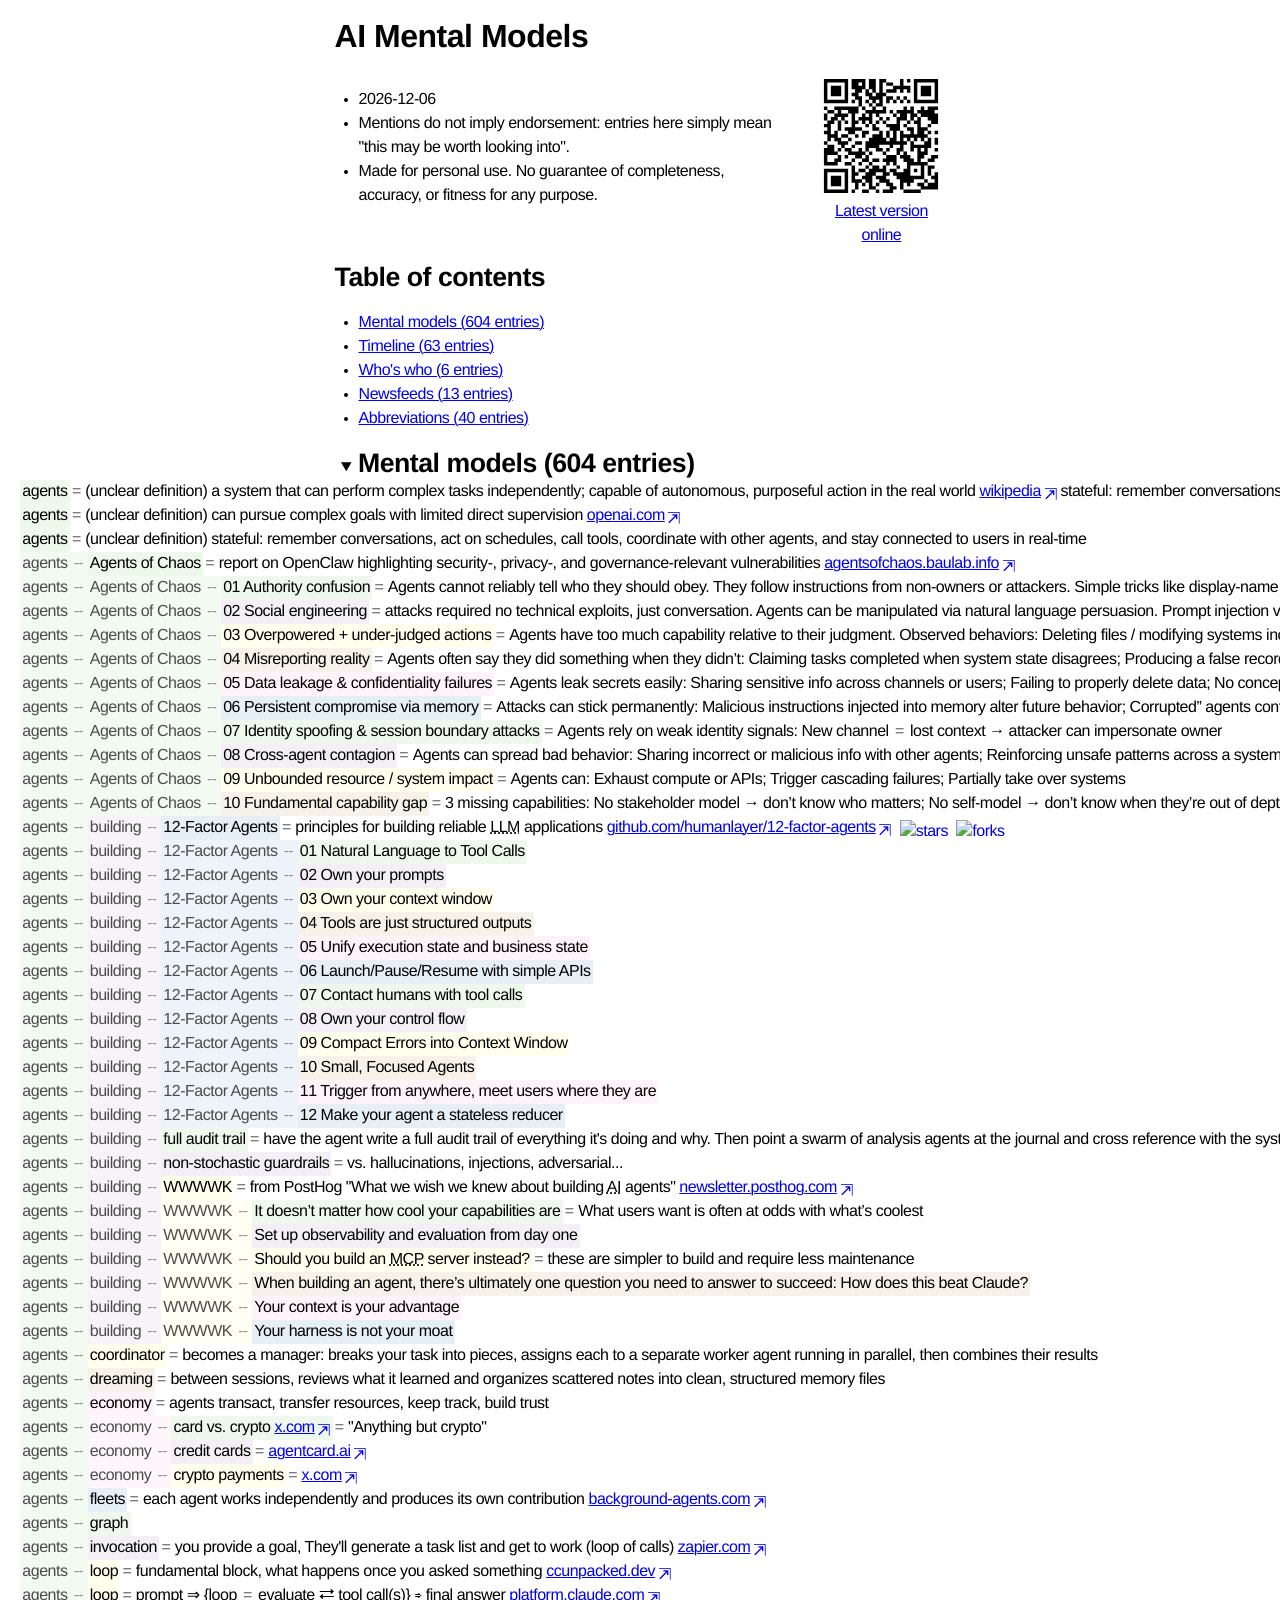
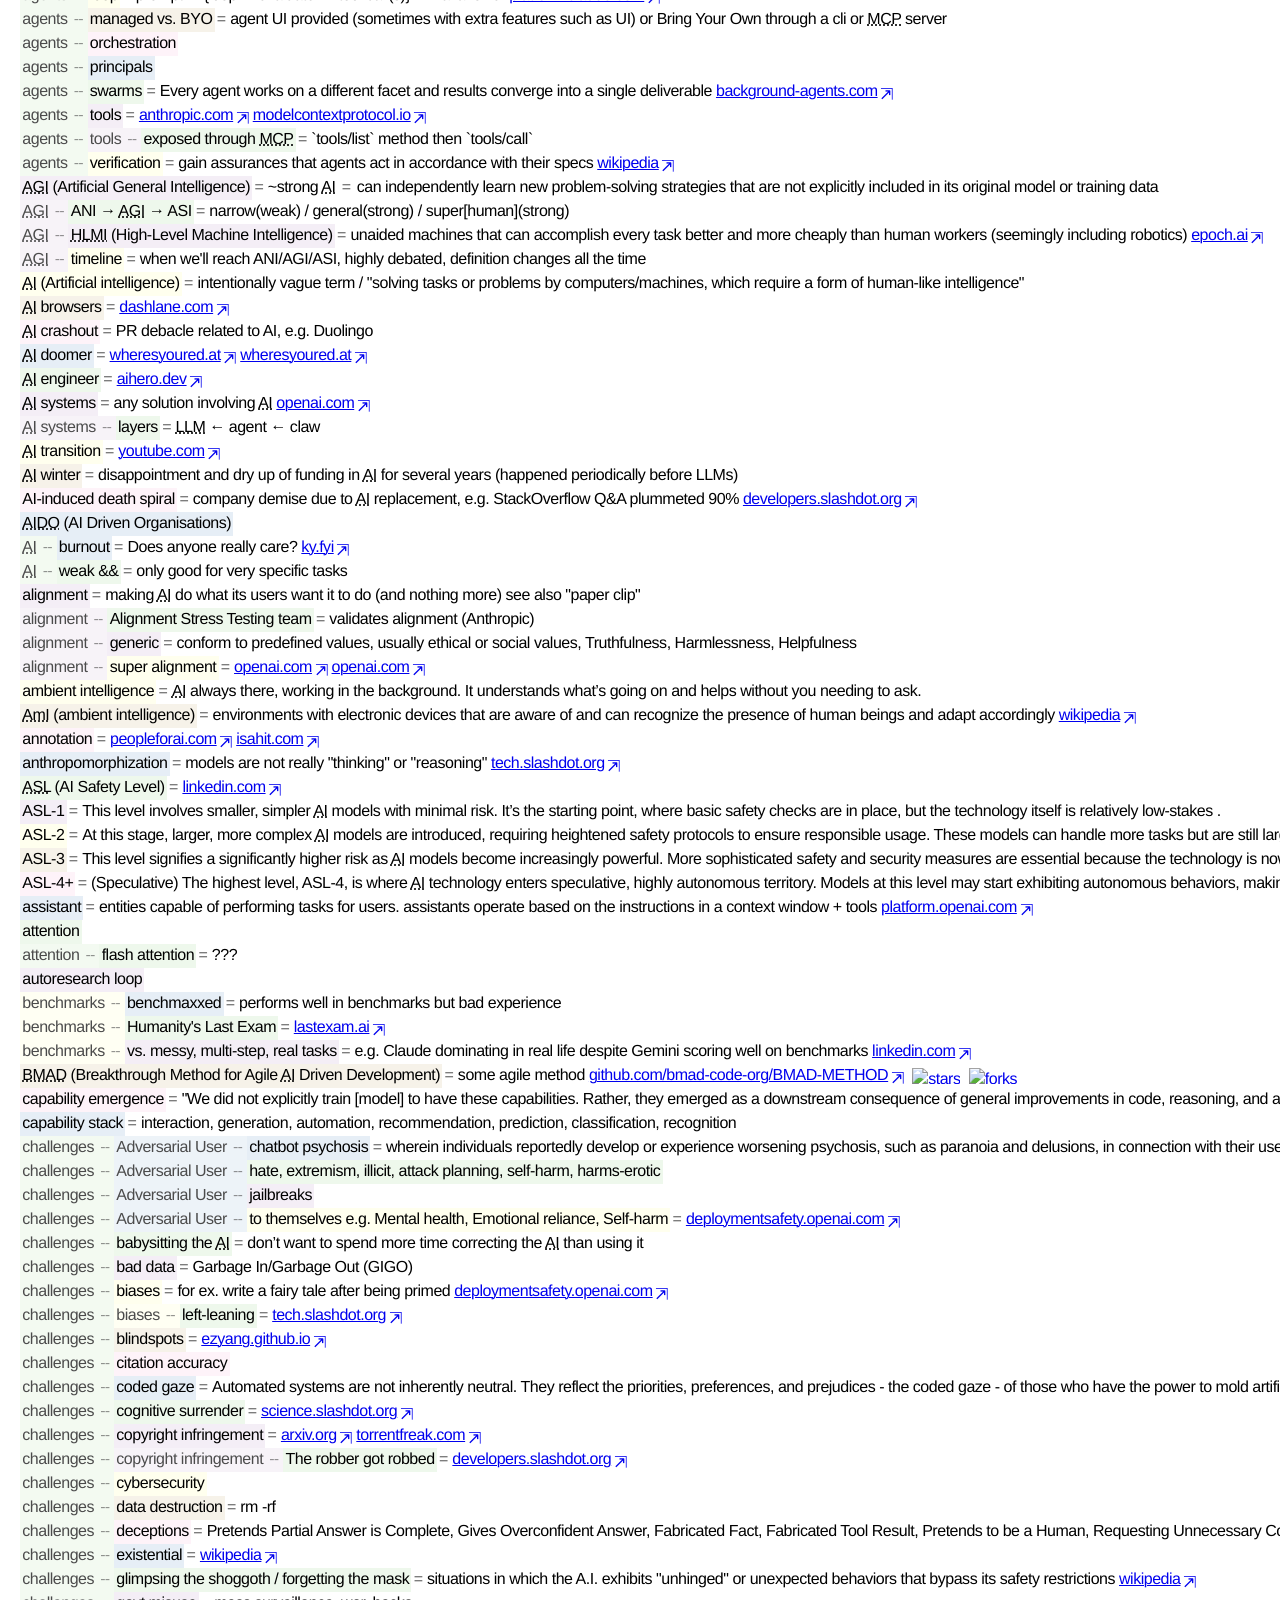
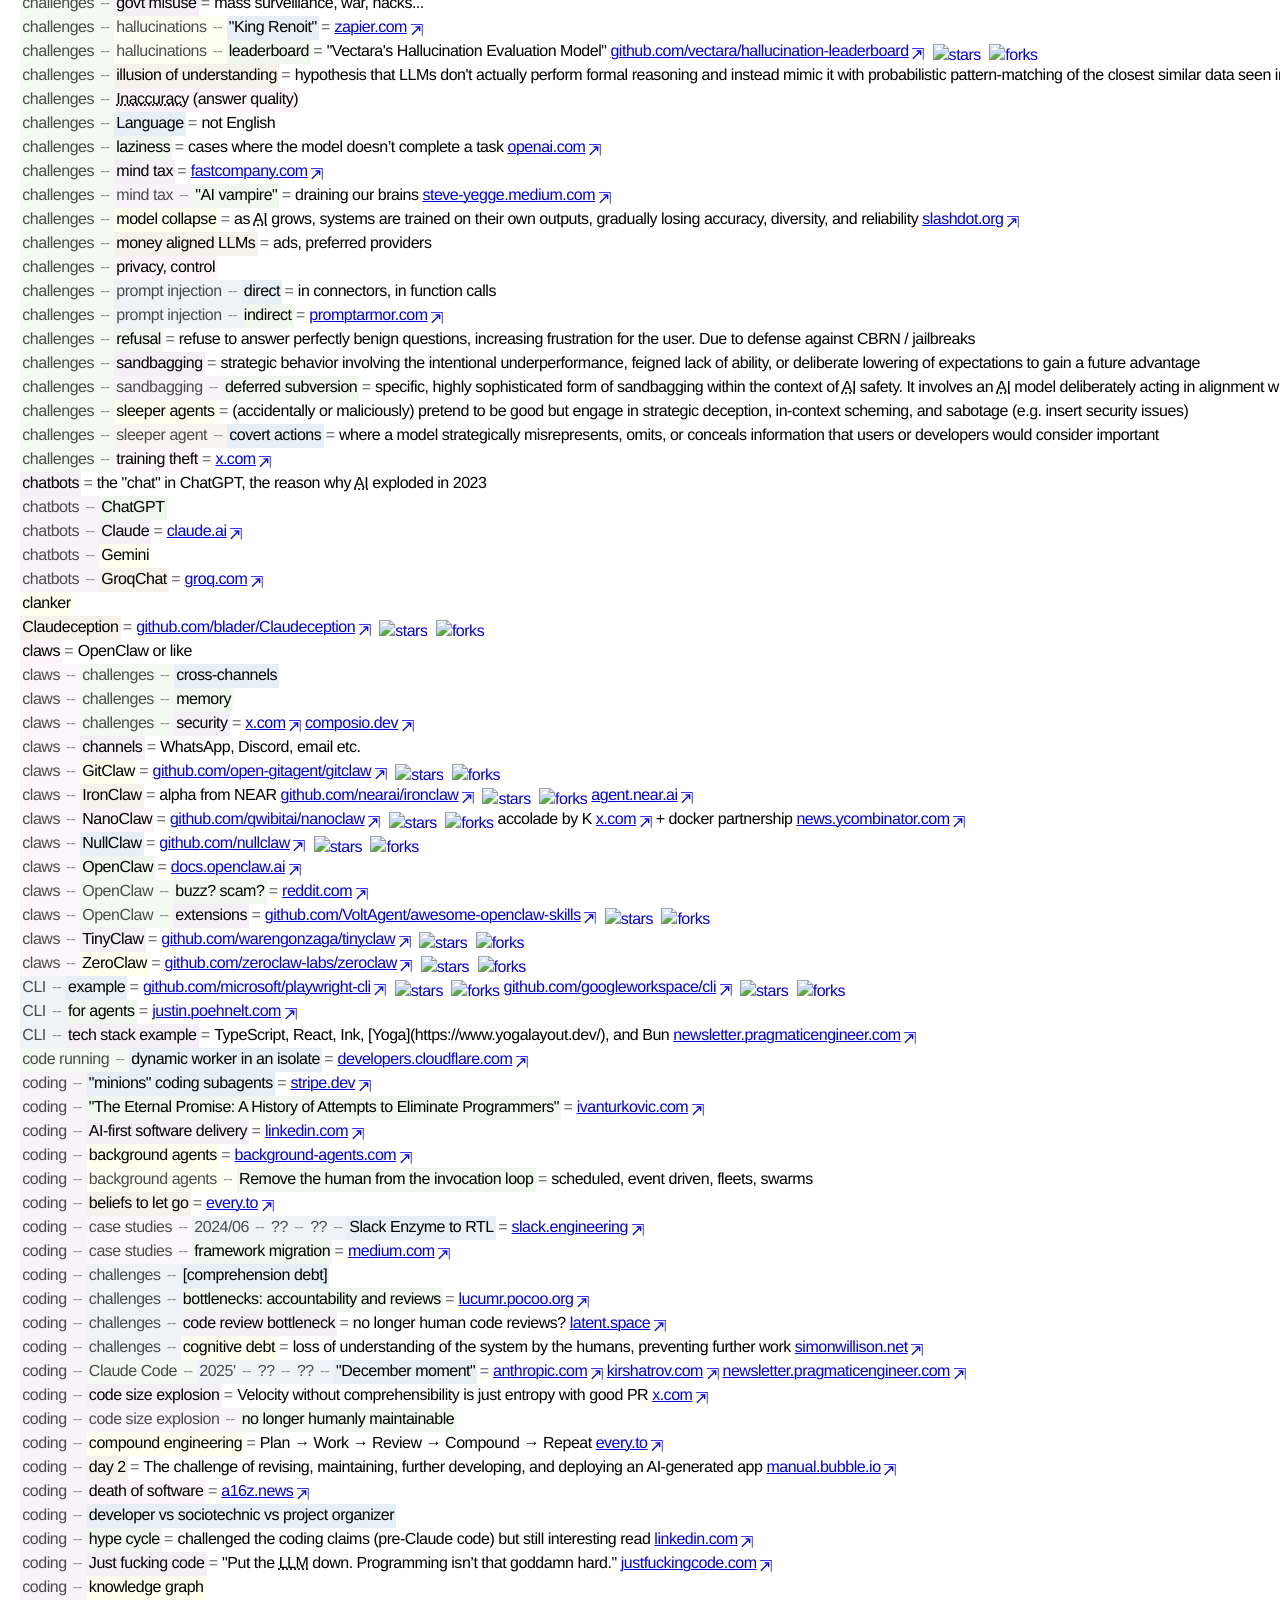
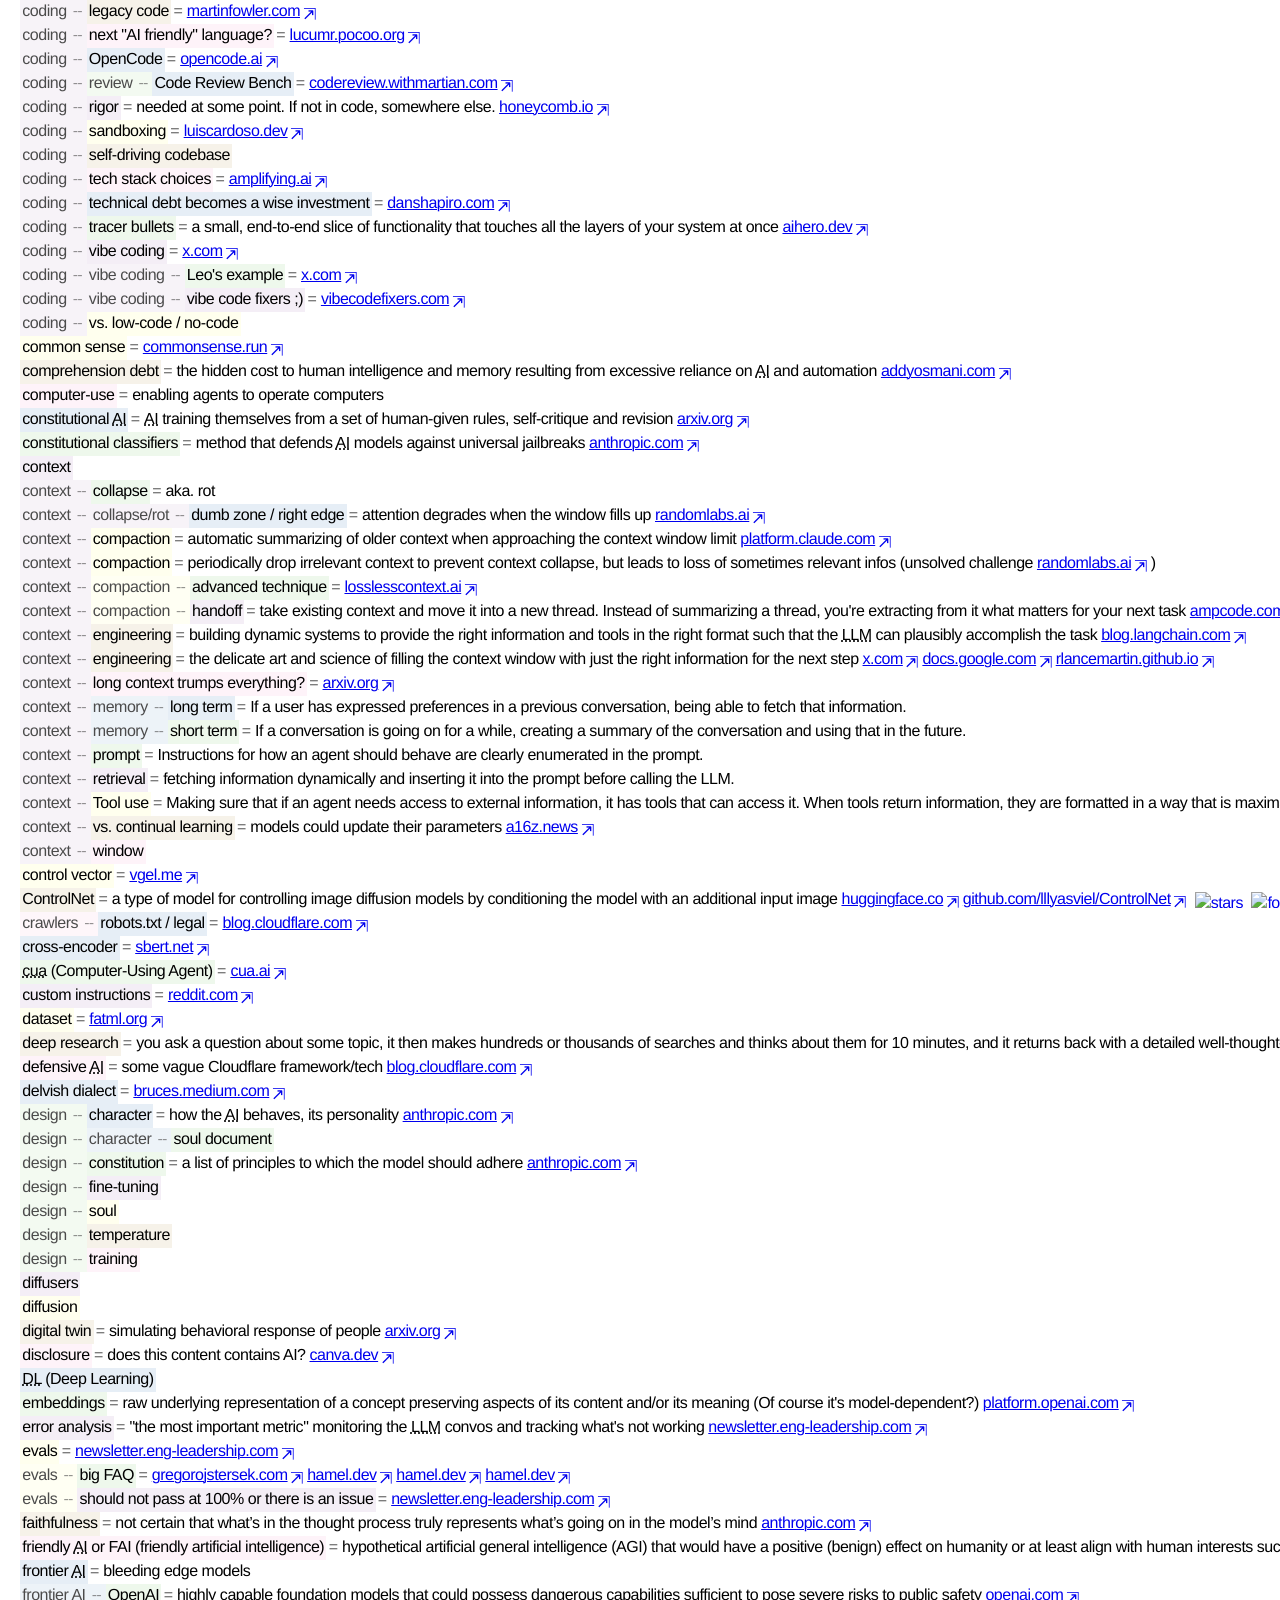
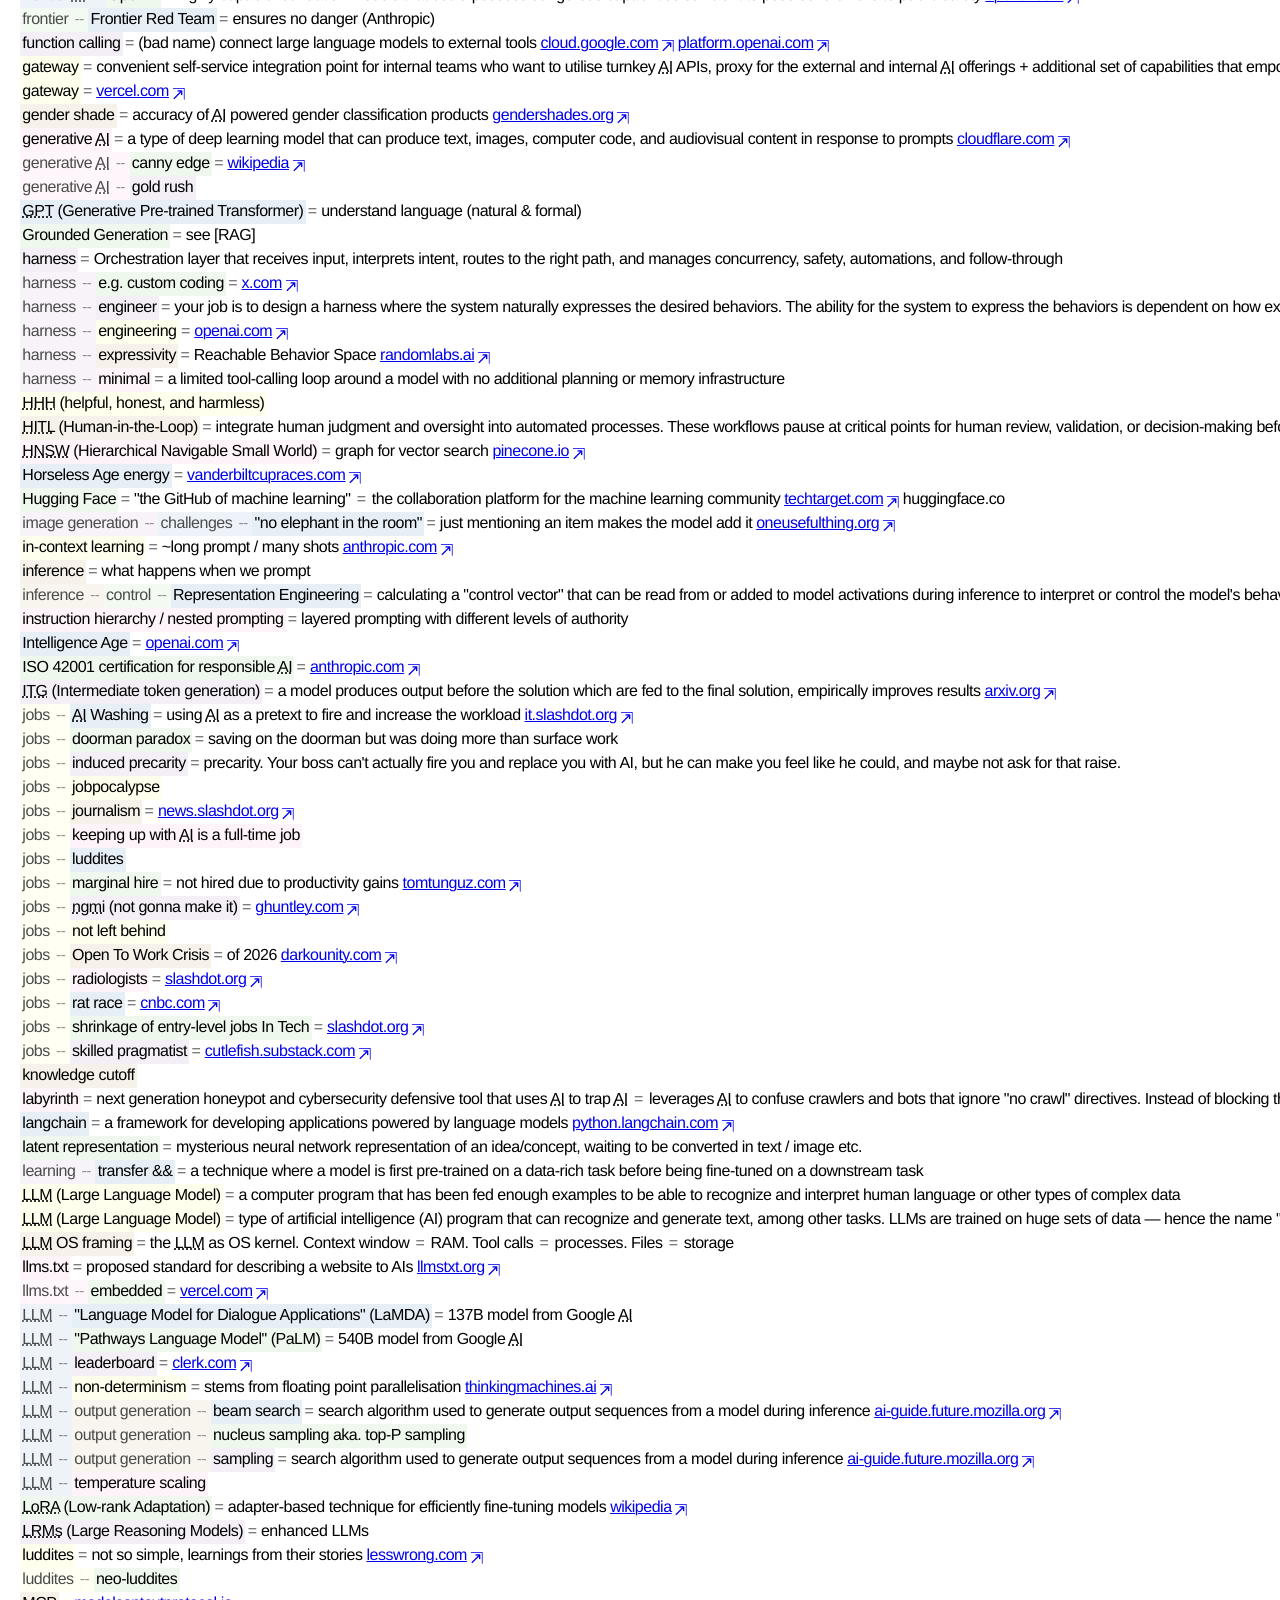
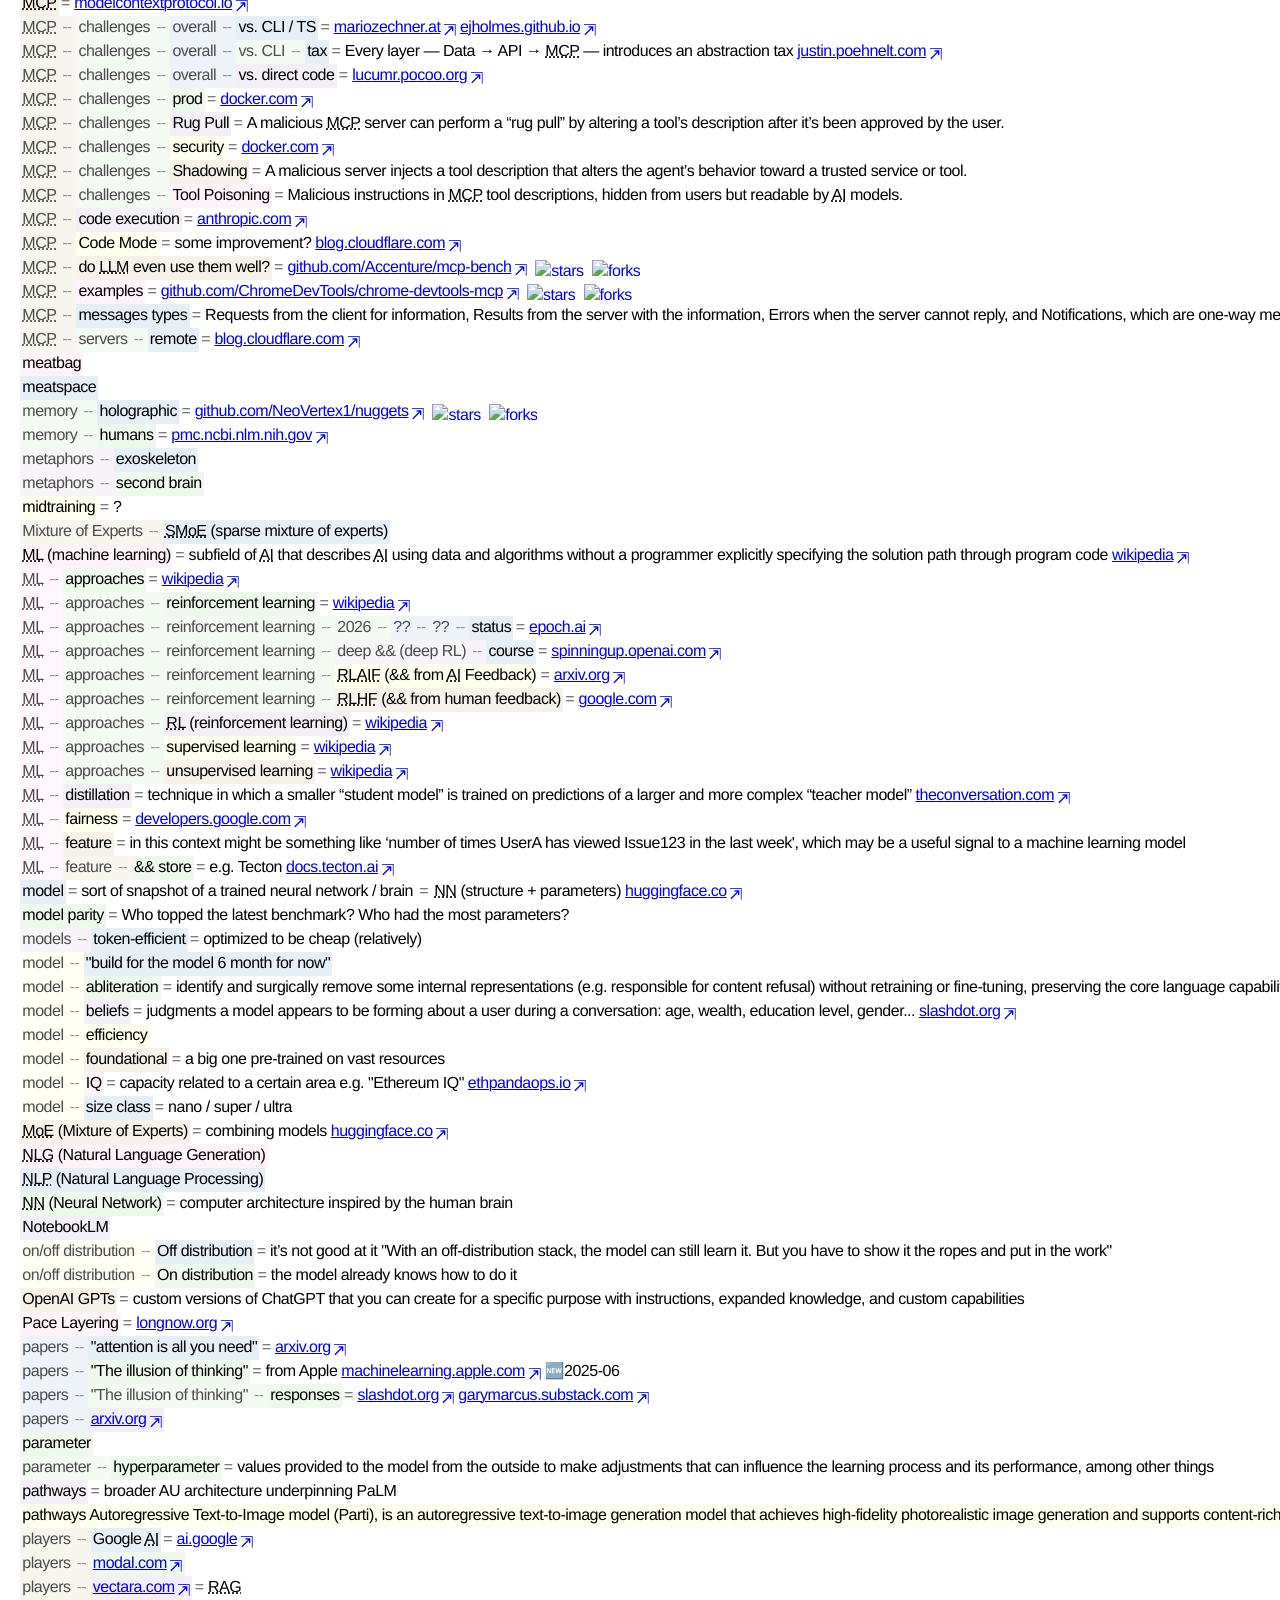
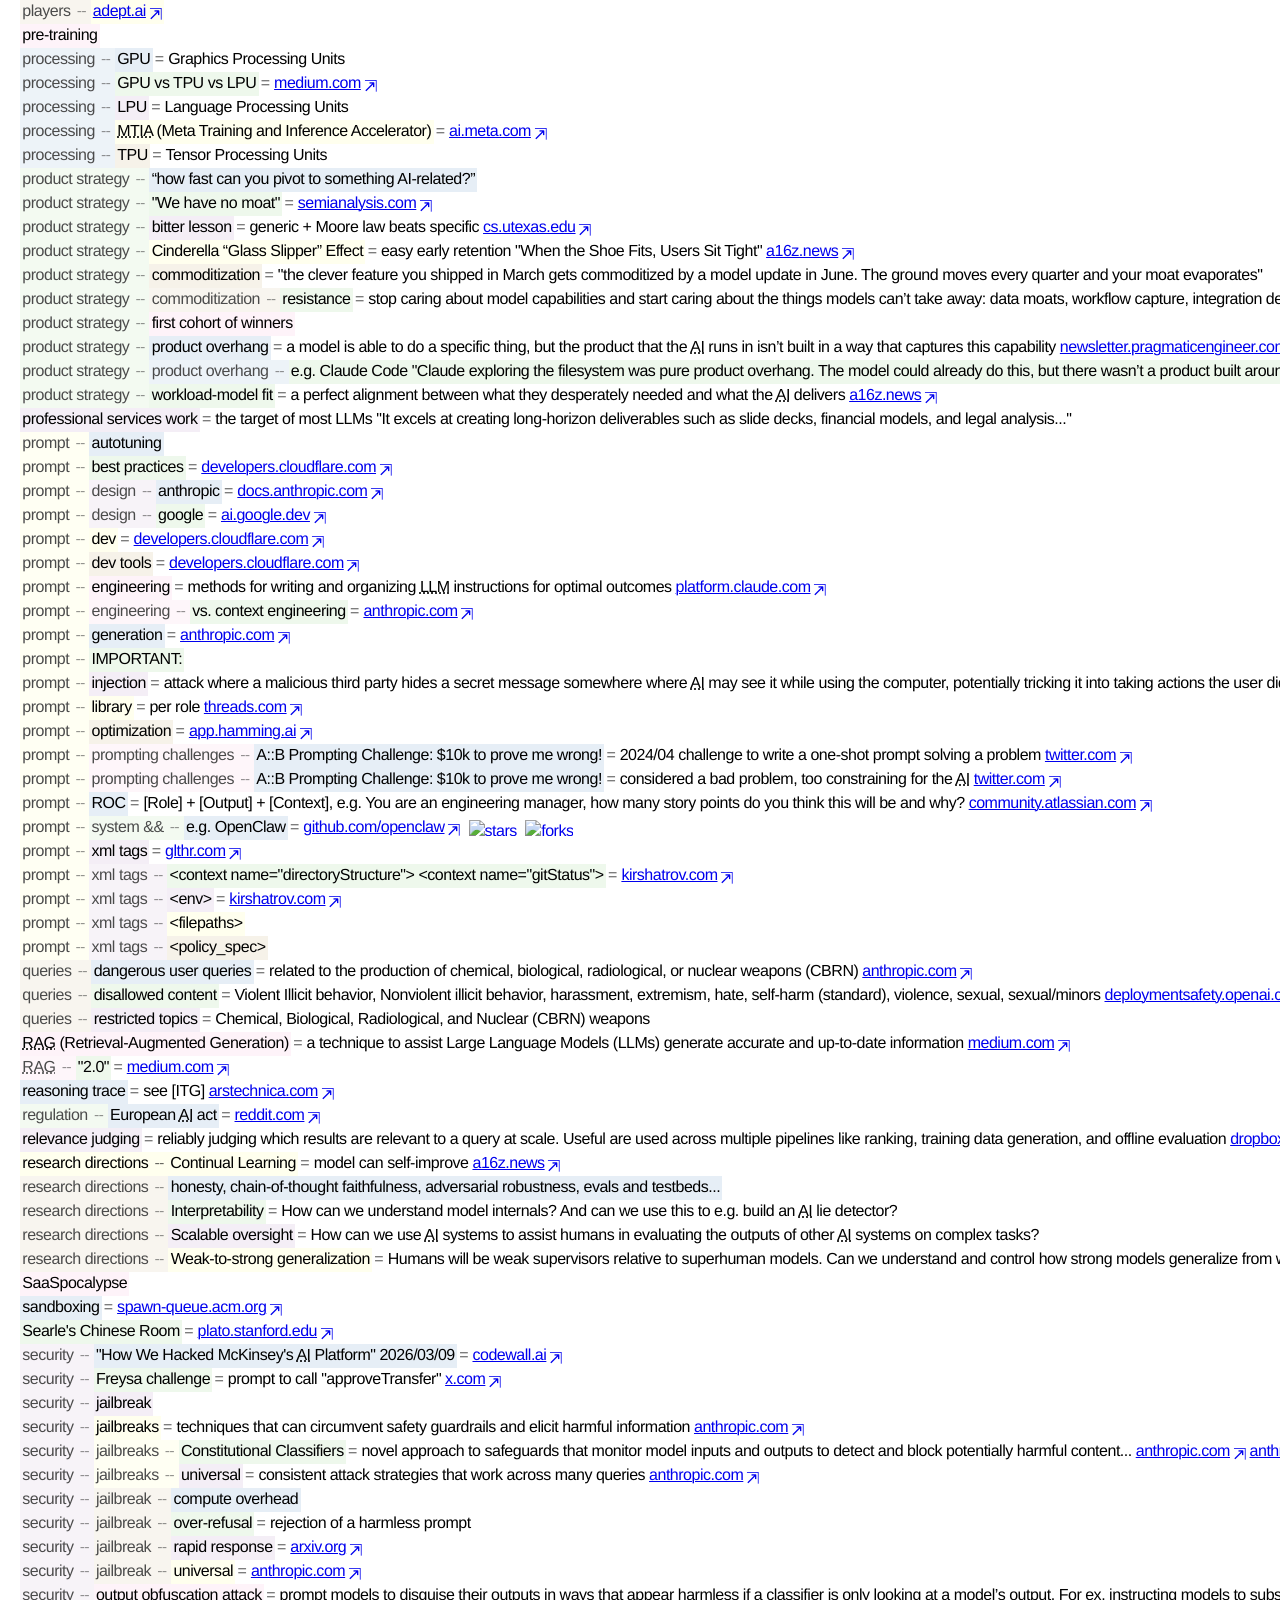
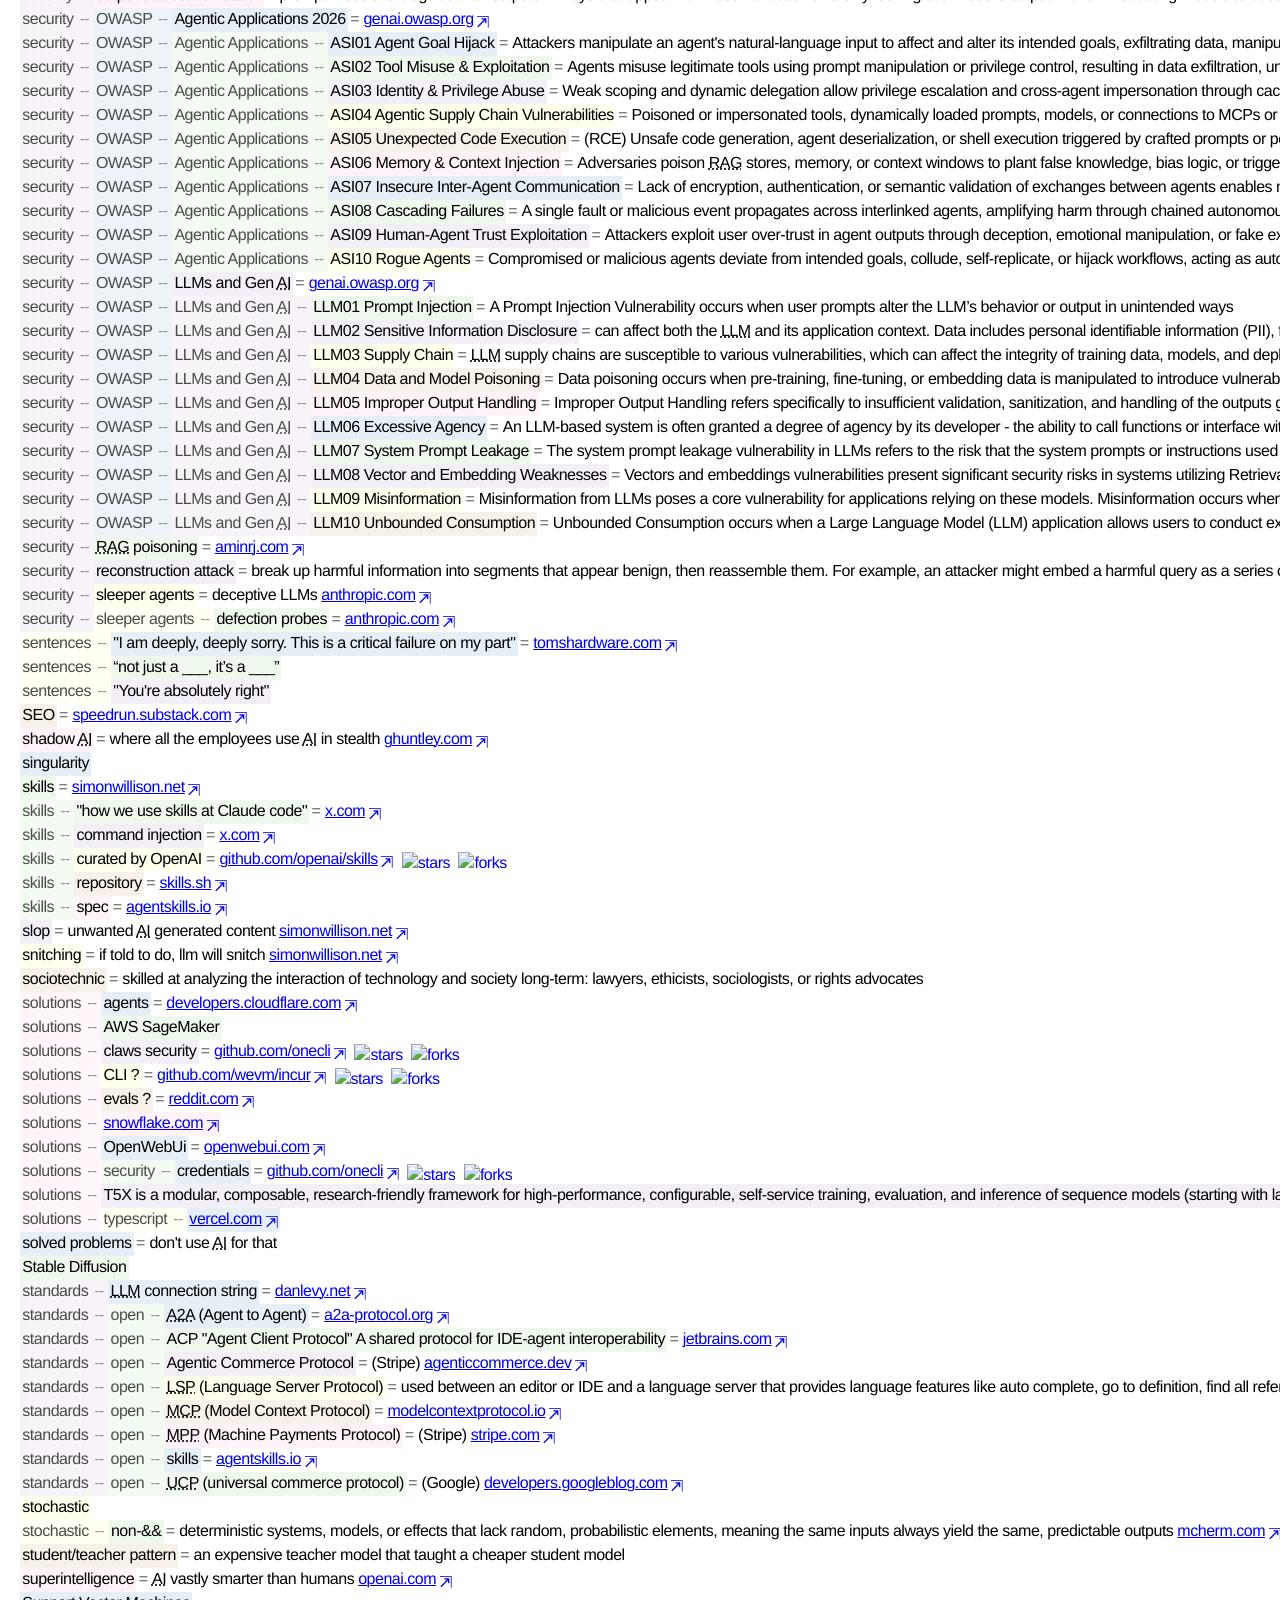
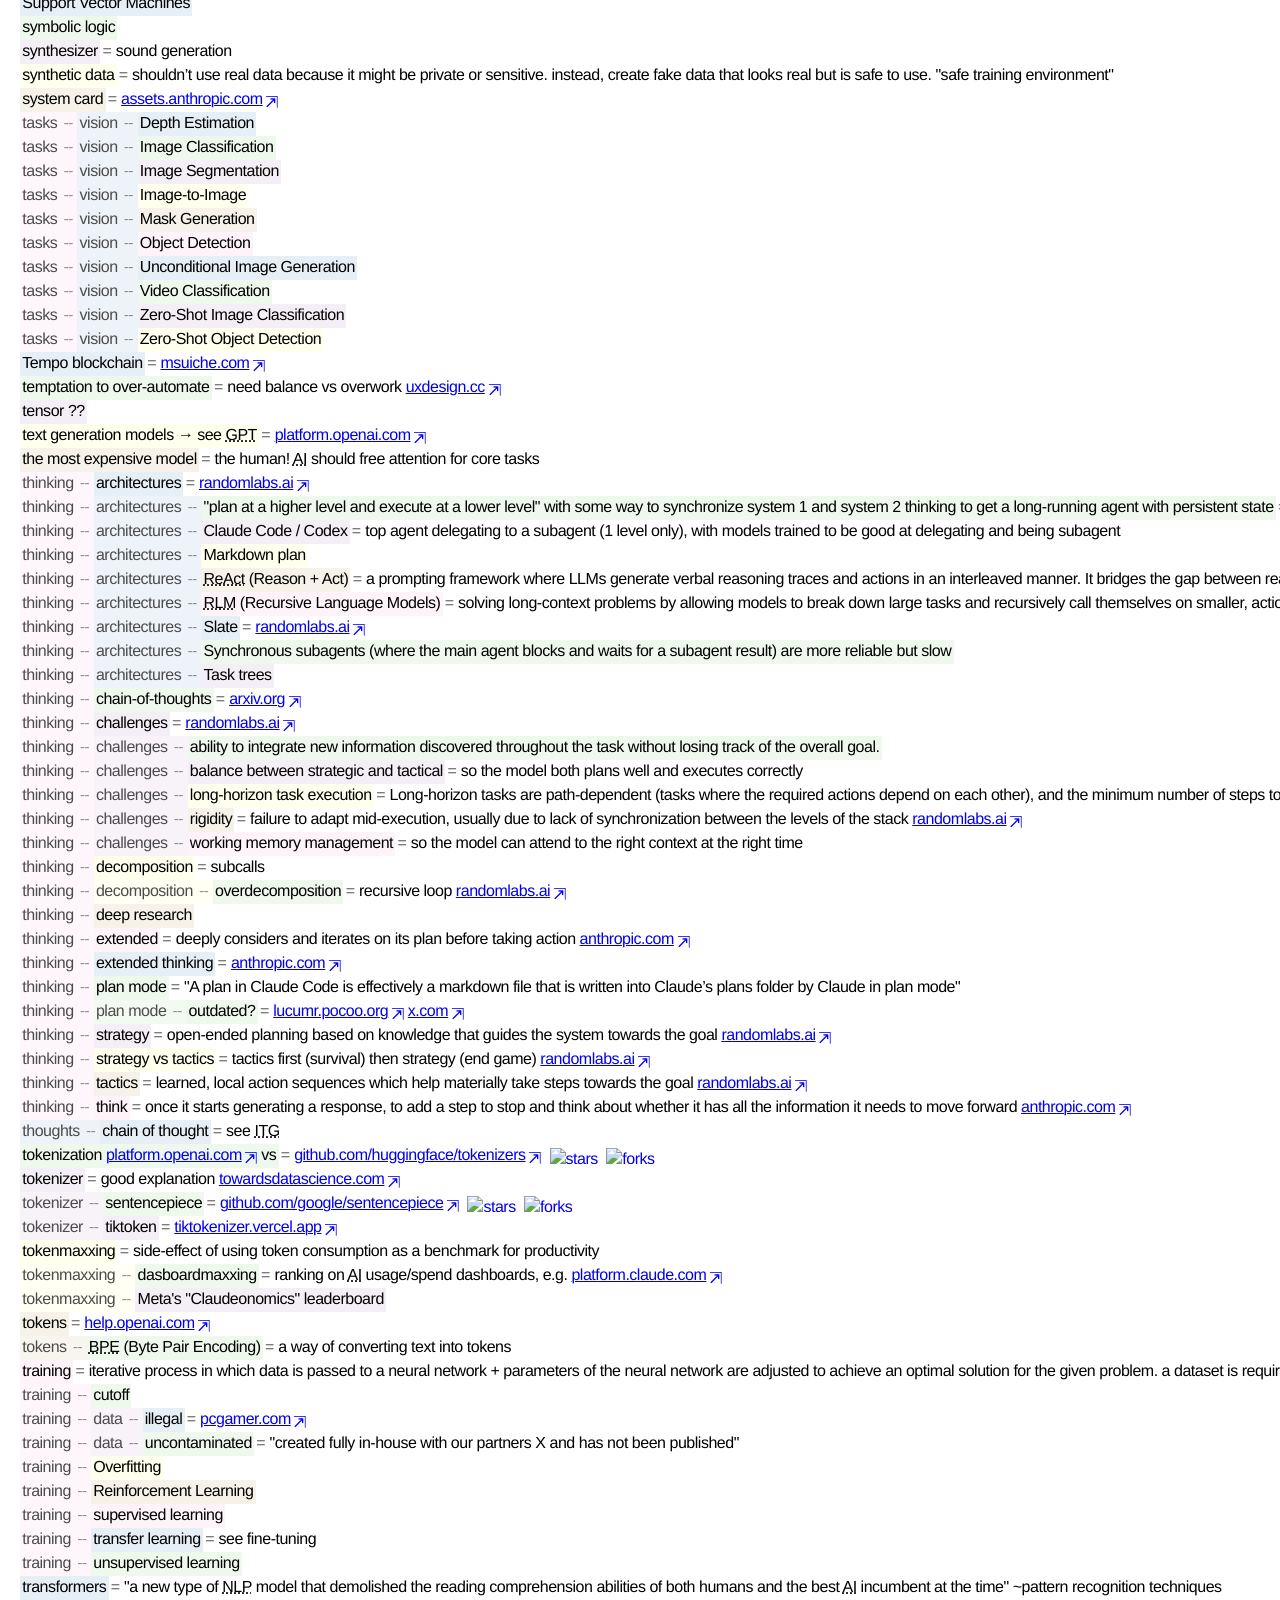
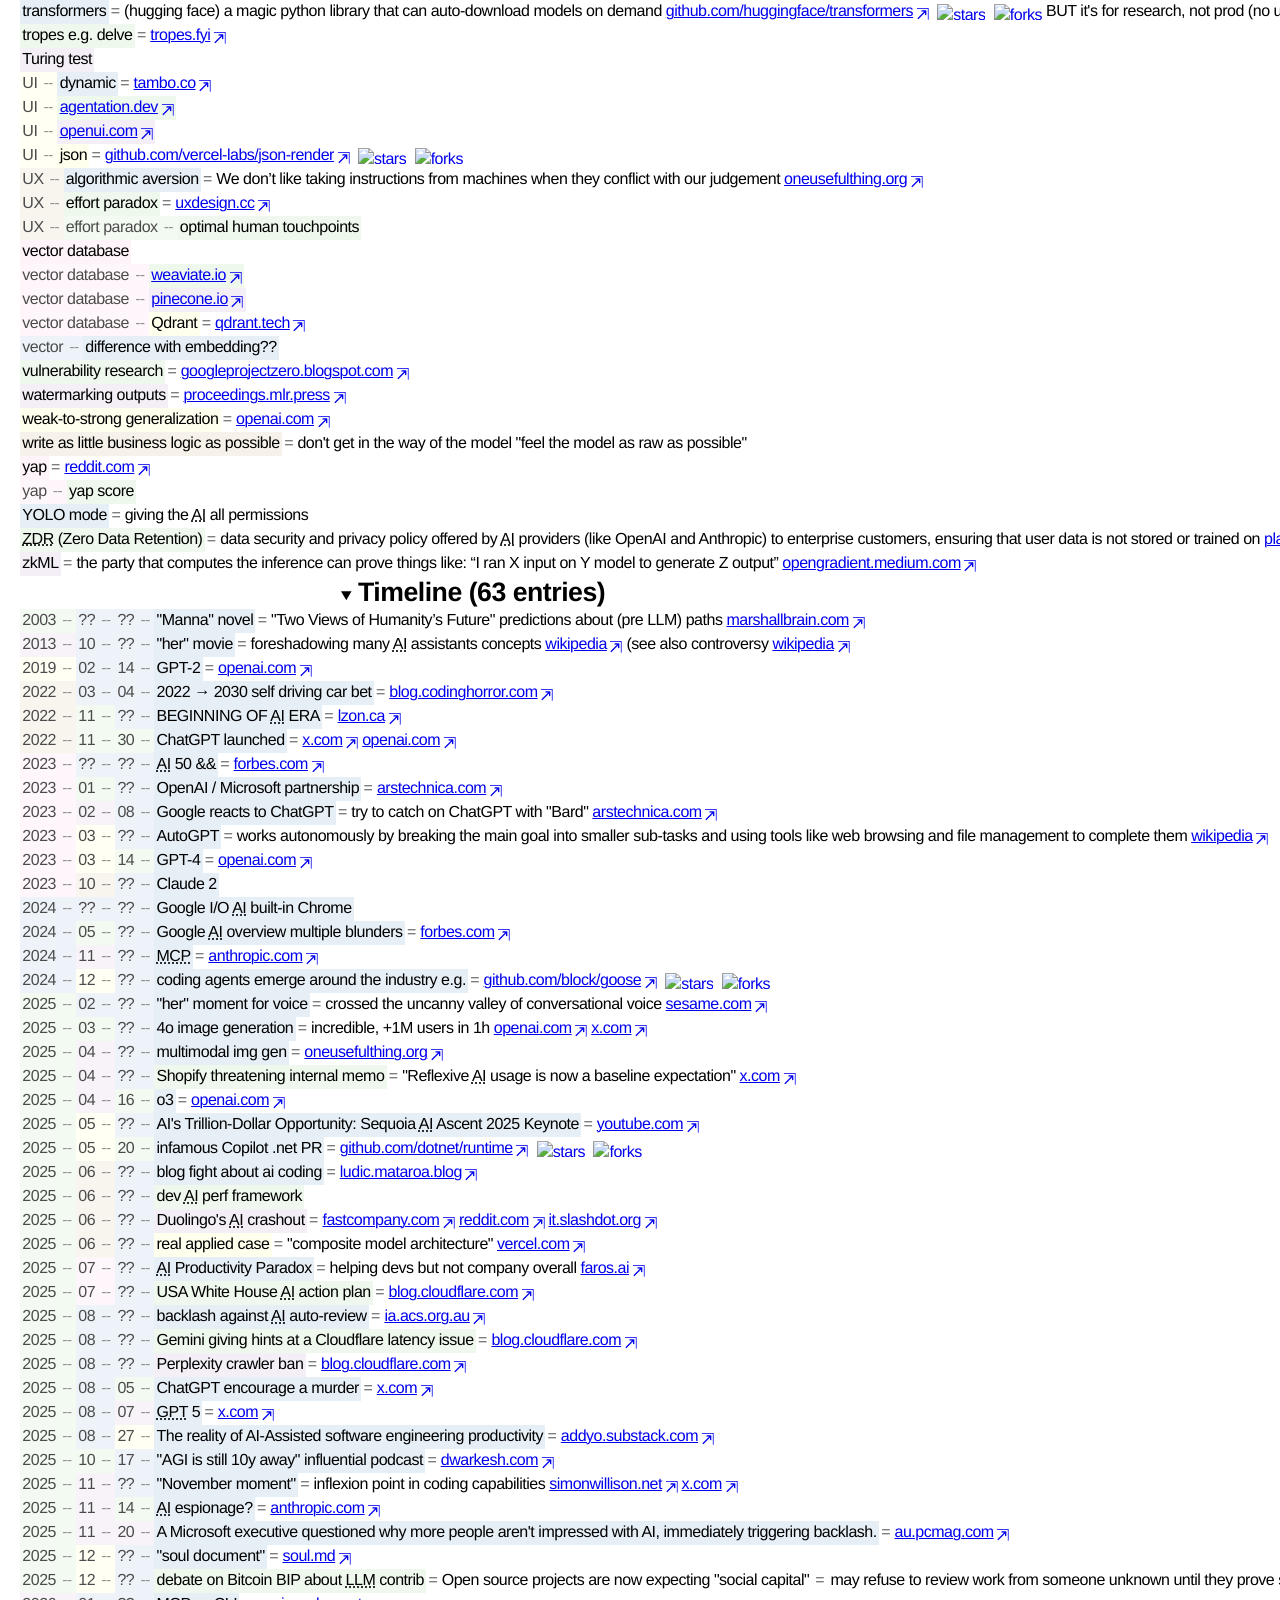
==== commit 1cf0c64c: "+++" ====
--- a/docs/index.html
+++ b/docs/index.html
@@ -104,7 +104,7 @@
 		<main id="react-root">
 			<!-- React will render here and replace this -->
 			<section style="text-align: center; max-width: 60ch; margin: 0 auto">
-				<h1>Mental Models Dev</h1>
+				<h1>Dev Mental Models</h1>
 				<em>Loading…</em>
 			</section>
 		</main>
